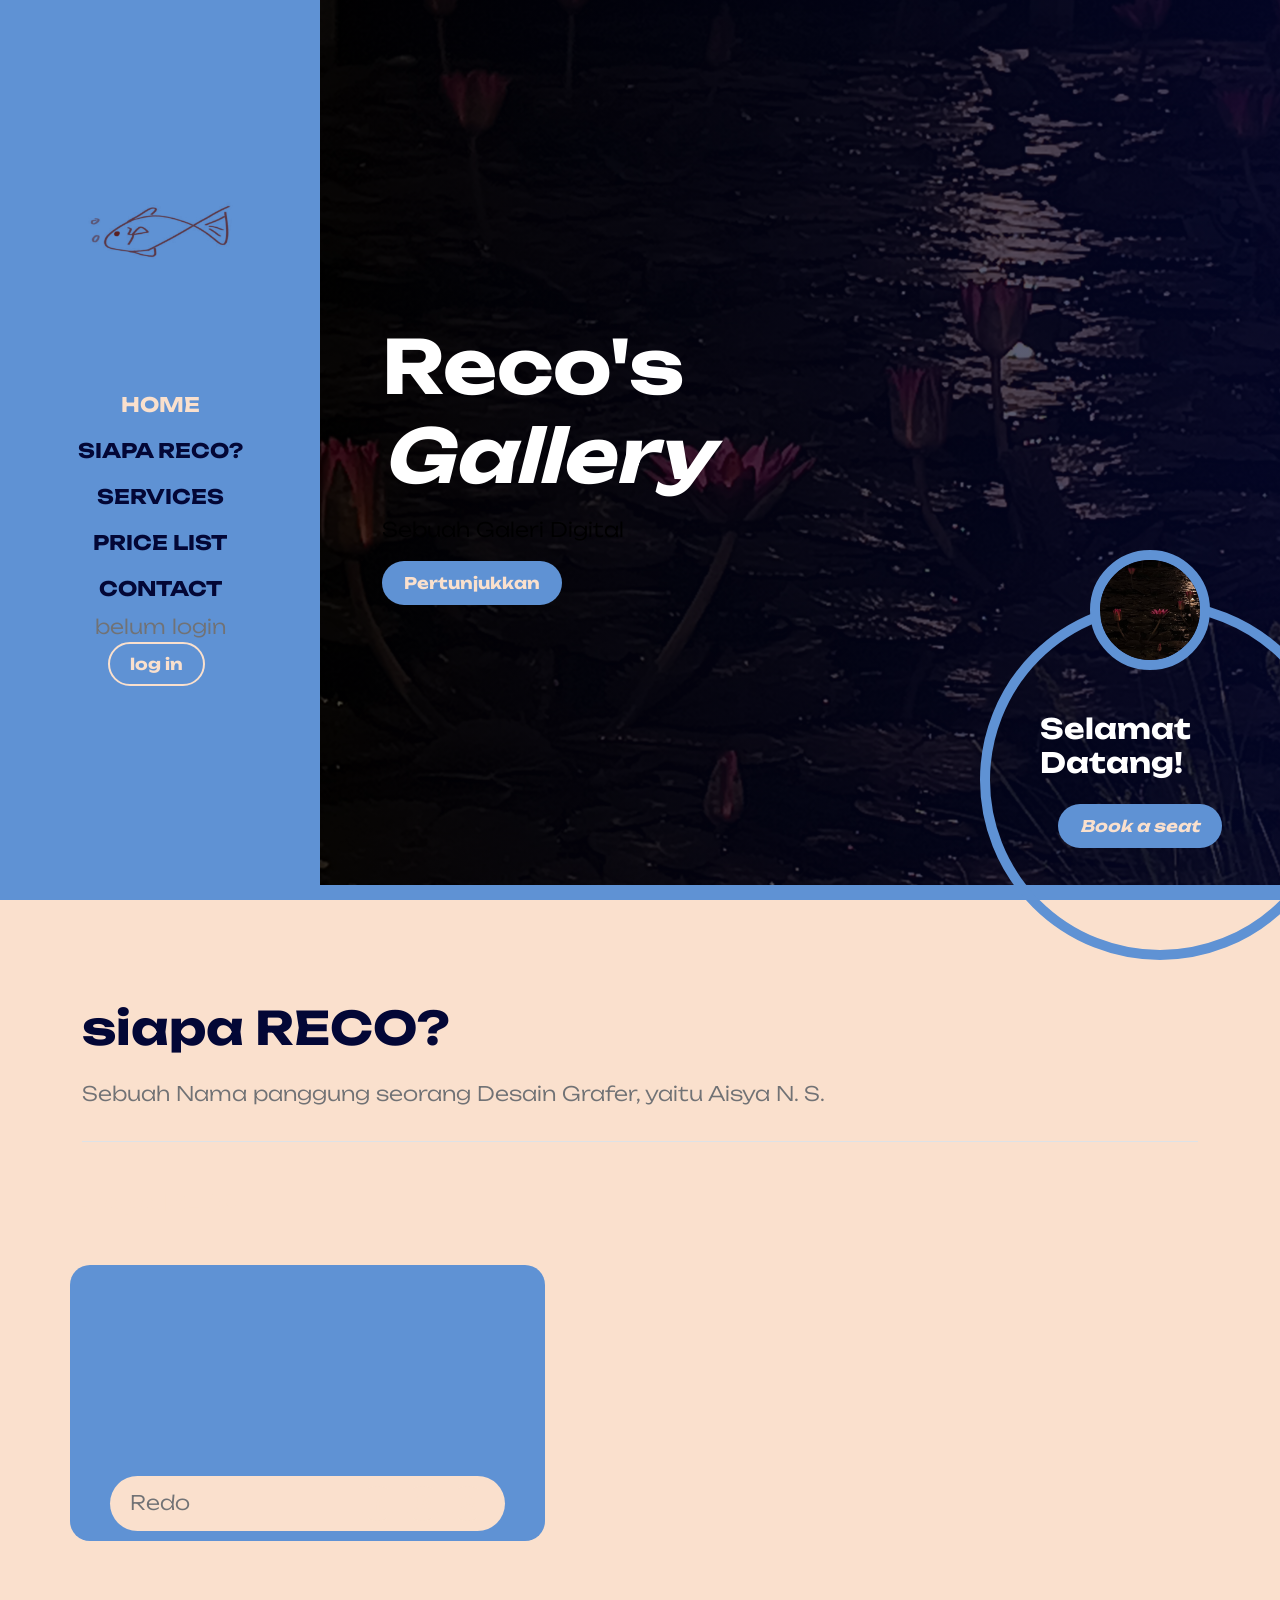
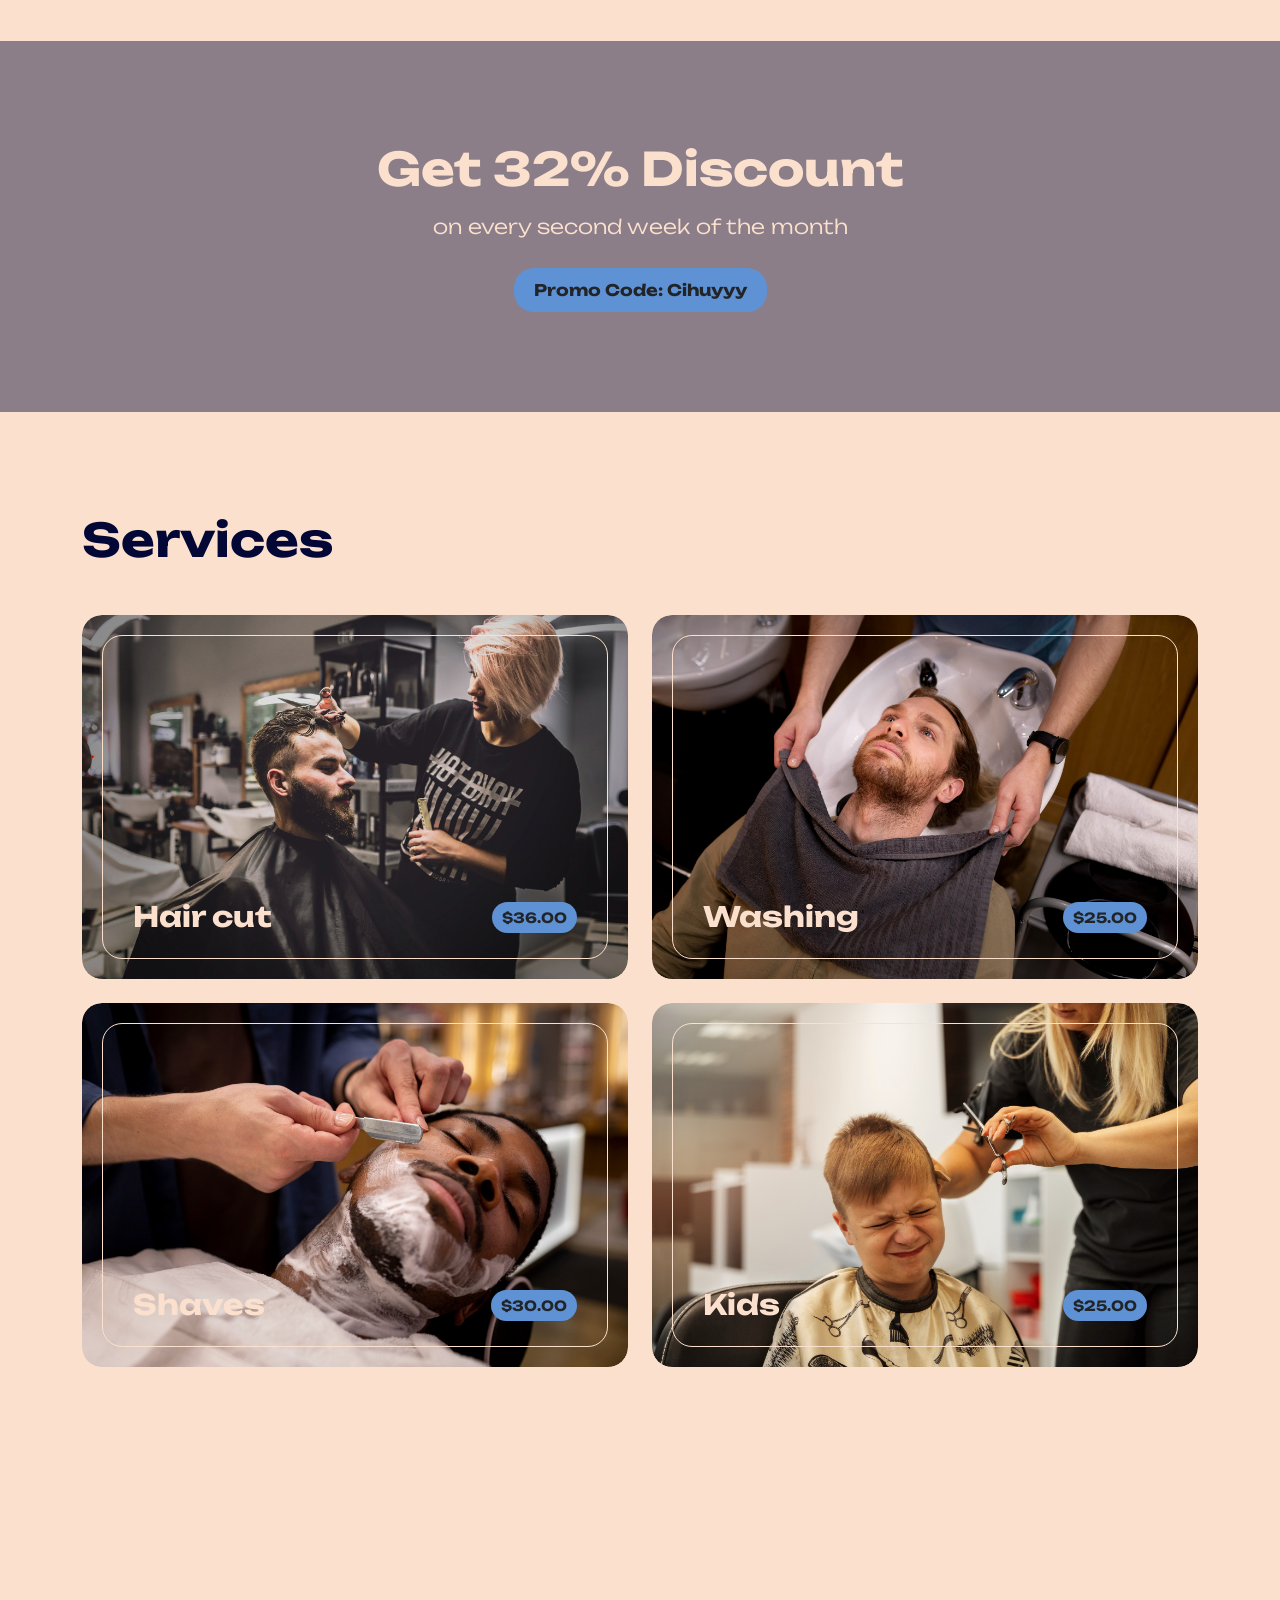
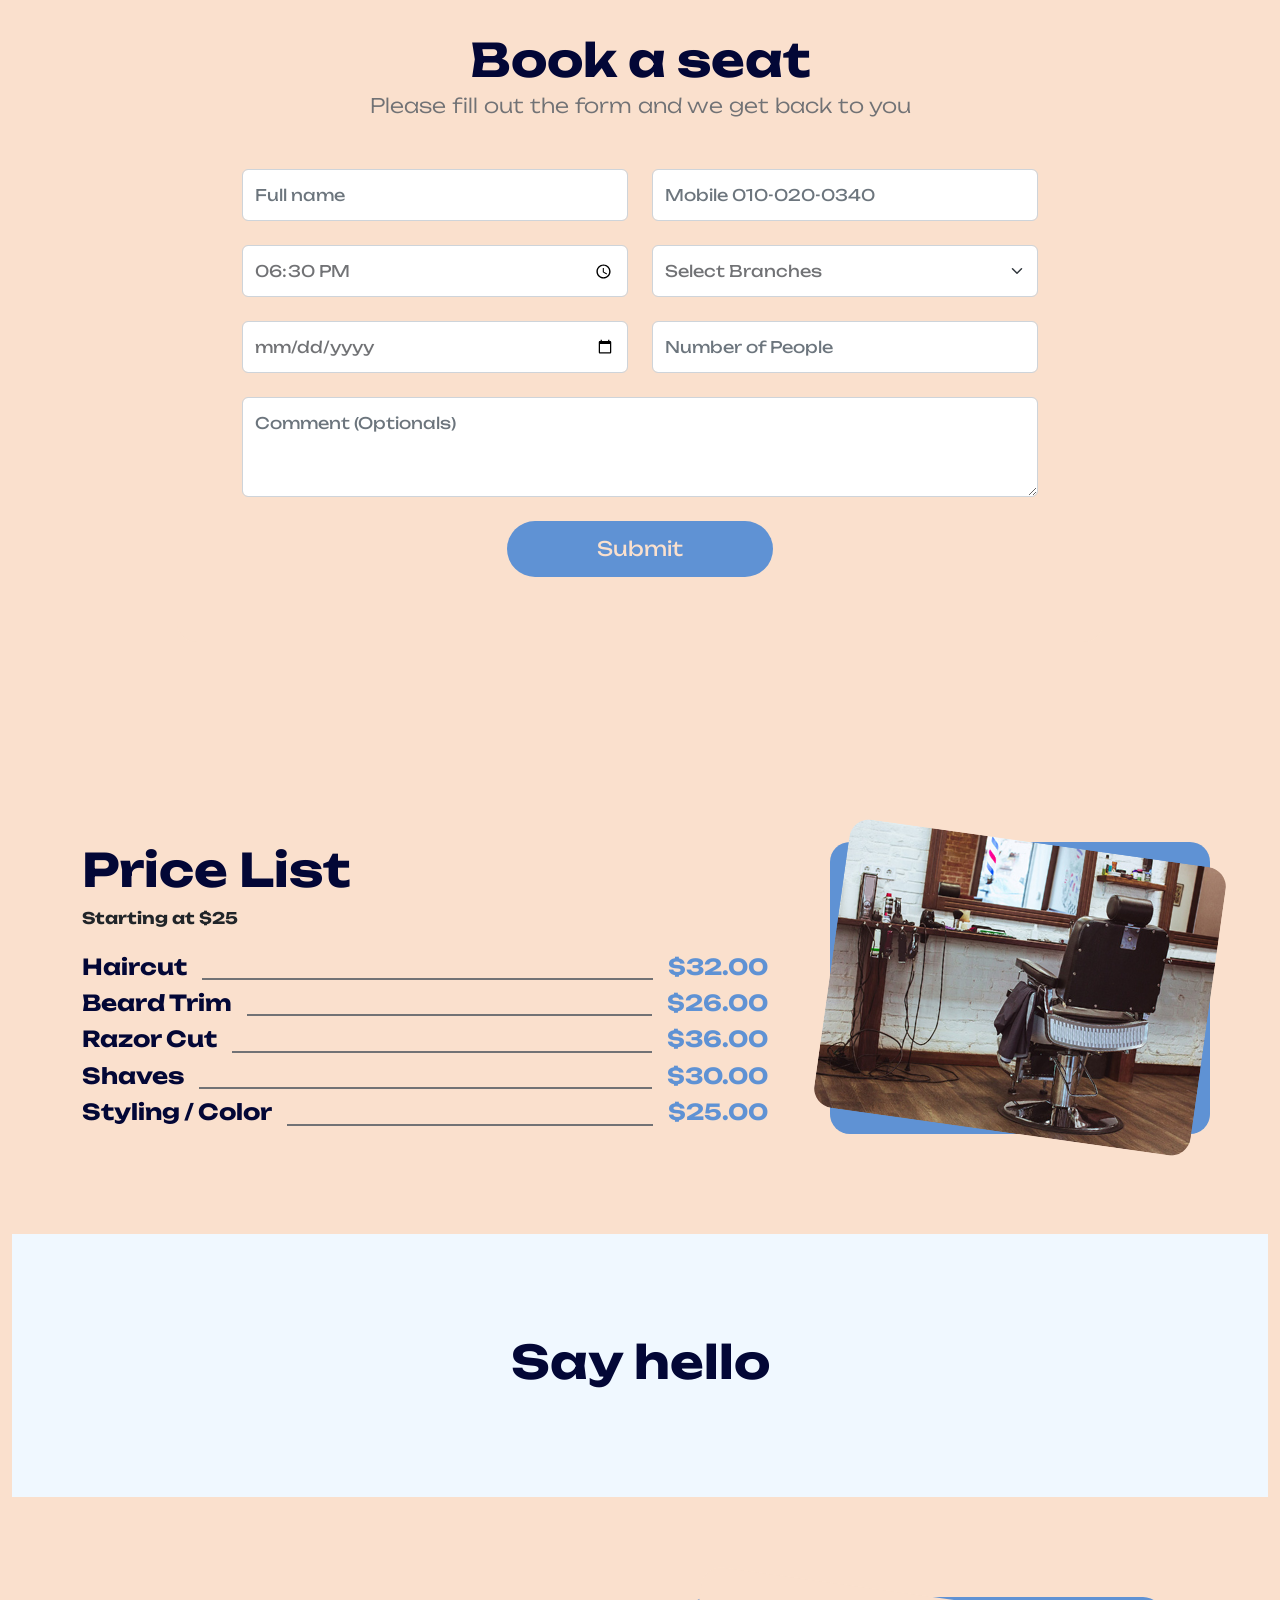
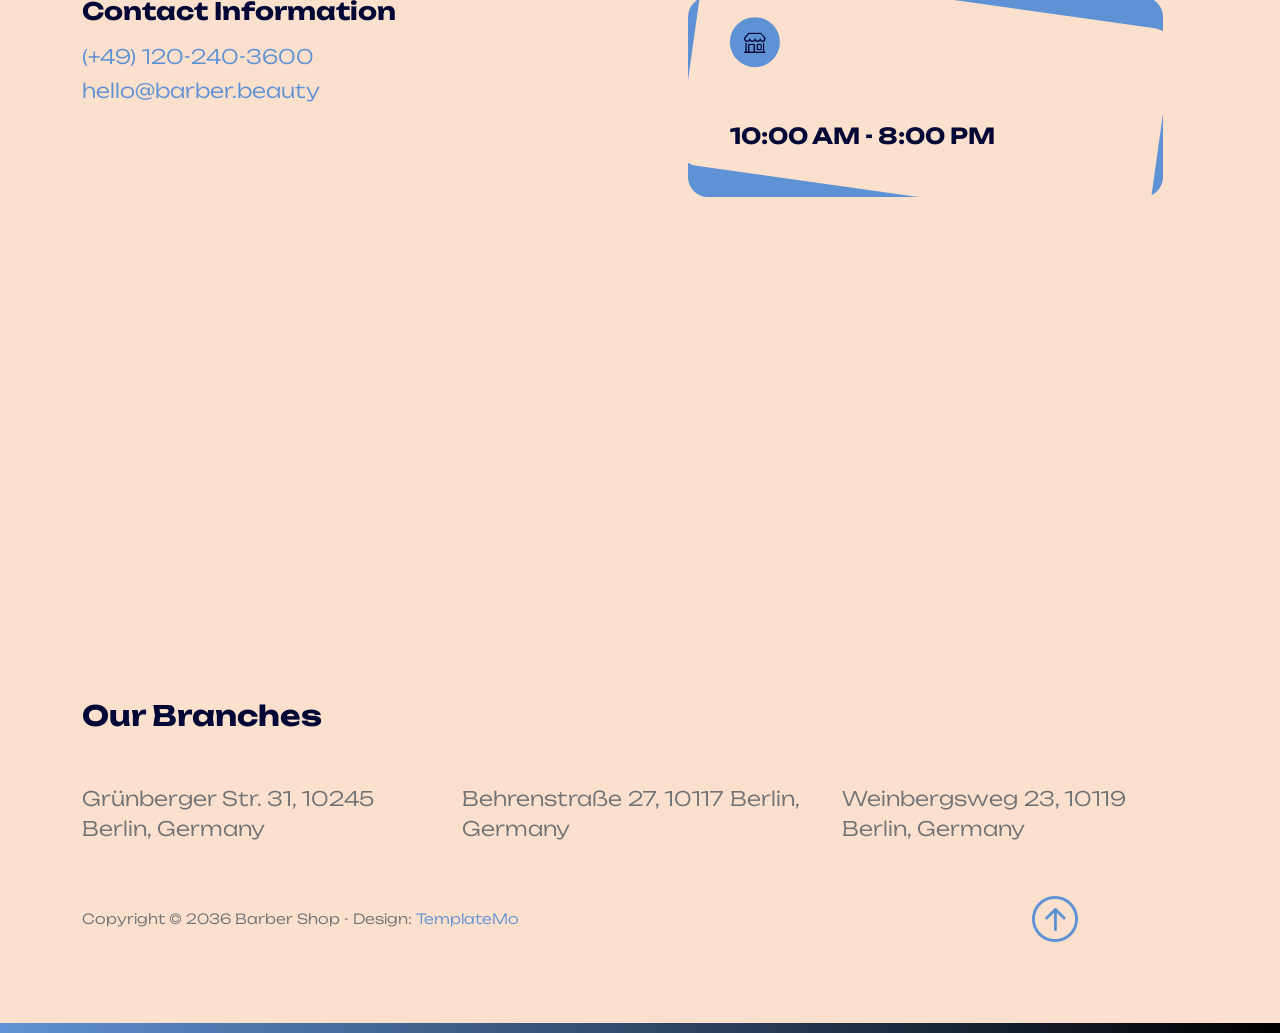
==== index.html @ bf727d87 "Update index.html" ====
<!doctype html>
<html lang="en">
    <head>
        <meta charset="utf-8">
        <meta name="viewport" content="width=device-width, initial-scale=1">

        <meta name="description" content="">
        <meta name="author" content="">

        <title>Fisheu</title>

        <!-- CSS FILES -->        
        <link rel="preconnect" href="https://fonts.googleapis.com">
        
        <link rel="preconnect" href="https://fonts.gstatic.com" crossorigin>

        <link href="https://fonts.googleapis.com/css2?family=Unbounded:wght@300;500&display=swap" rel="stylesheet">

        <link href="css/bootstrap.min.css" rel="stylesheet">

        <link href="css/bootstrap-icons.css" rel="stylesheet">

        <link href="css/templatemo-barber-shop.css" rel="stylesheet">
<!--

TemplateMo 585 Barber Shop

https://templatemo.com/tm-585-barber-shop

-->
    </head>
    
    <body>

        <div class="container-fluid">
            <div class="row">

                <button class="navbar-toggler d-md-none collapsed" type="button" data-bs-toggle="collapse" data-bs-target="#sidebarMenu" aria-controls="sidebarMenu" aria-expanded="false" aria-label="Toggle navigation">
                    <span class="navbar-toggler-icon"></span>
                </button>

                <nav id="sidebarMenu" class="col-md-4 col-lg-3 d-md-block sidebar collapse p-0">

                    <div class="position-sticky sidebar-sticky d-flex flex-column justify-content-center align-items-center">
                        <a class="navbar-brand" href="index.html">
                            <img src="images/logo.png" class="logo-image img-fluid" align="">
                        </a>

                        <ul class="nav flex-column">
                            <li class="nav-item">
                                <a class="nav-link click-scroll" href="#section_1">Home</a>
                            </li>

                            <li class="nav-item">
                                <a class="nav-link click-scroll" href="#section_2">Siapa Reco?</a>
                            </li>

                            <li class="nav-item">
                                <a class="nav-link click-scroll" href="#section_3">Services</a>
                            </li>

                            <li class="nav-item">
                                <a class="nav-link click-scroll" href="#section_4">Price List</a>
                            </li>

                            <li class="nav-item">
                                <a class="nav-link click-scroll" href="#section_5">Contact</a>
                            </li>
                            <li class="nav-item">
                                <a id="userInfo">belum login</a>
                            </li>
                            <div id="authArea">
                            <a class="nav-cta btn custom-btn custom-border-btn custom-btn-bg-white smoothscroll me-2 mb-2" onclick="goLogin()">log in</a>
                            </div>
                        </ul>
                    </div>
                </nav>
                
                <div class="col-md-8 ms-sm-auto col-lg-9 p-0">
                    <section class="hero-section d-flex justify-content-center align-items-center" id="section_1">

                            <div class="container">
                                <div class="row">

                                    <div class="col-lg-8 col-12">
                                        <h1 class="text-white mb-lg-3 mb-4"><strong>Reco's <em>Gallery</em></strong></h1>
                                        <p class="text-black">Sebuah Galeri Digital</p>
                         
                                        <a class="btn custom-btn smoothscroll mb-2" href="#section_3">Pertunjukkan</a>
                                    </div>
                                    </div>
                                </div>
                            </div>

                            <div class="custom-block d-lg-flex flex-column justify-content-center align-items-center">
                                <img src="images/Teratai.jpg" class="custom-block-image img-fluid" alt="">

                                <h4><strong class="text-white">Selamat Datang!</strong></h4>

                                <a href="#booking-section" class="smoothscroll btn custom-btn custom-btn-italic mt-3">Book a seat</a>
                            </div>
                    </section>


                    <section class="about-section section-padding" id="section_2">
                        <div class="container">
                            <div class="row">

                                <div class="col-lg-12 col-12 mx-auto">
                                    <h2 class="mb-4">siapa RECO? </h2>

                                    <div class="border-bottom pb-3 mb-5">
                                        <p> Sebuah Nama panggung seorang Desain Grafer, yaitu Aisya N. S.</p>
                                    </div>
                                </div>

                                    <h6 class="mb-5">siapa RECO</h6>

                                        <div class="col-lg-5 col-12 custom-block-bg-overlay-wrap me-lg-5 mb-5 mb-lg-0">
                                            <iframe width="480" height="270" src="https://www.youtube.com/embed/5xoTObsGeTk?si=l2TNn5hFSMI9EbU2" title="YouTube video player" frameborder="0" allow="accelerometer; autoplay; clipboard-write; encrypted-media; gyroscope; picture-in-picture; web-share" referrerpolicy="strict-origin-when-cross-origin" allowfullscreen></iframe>

                                            <div class="team-info d-flex align-items-center flex-wrap">
                                                <p class="mb-0">Redo</p>

                                                <ul class="social-icon ms-auto">
                                                    <li class="social-icon-item">
                                                        <a href="#" class="social-icon-link bi-facebook">
                                                        </a>
                                                    </li>

                                                    <li class="social-icon-item">
                                                        <a href="#" class="social-icon-link bi-instagram">
                                                        </a>
                                                    </li>

                                                    <li class="social-icon-item">
                                                        <a href="#" class="social-icon-link bi-whatsapp">
                                                        </a>
                                                    </li>
                                                </ul>
                                            </div>
                                        </div>

                            </div>
                        </div>
                    </section>

                    <section class="featured-section section-padding">
                        <div class="section-overlay"></div>

                        <div class="container">
                            <div class="row">

                                <div class="col-lg-10 col-12 mx-auto">
                                    <h2 class="mb-3">Get 32% Discount</h2>

                                    <p>on every second week of the month</p>

                                    <strong>Promo Code: Cihuyyy</strong>
                                </div>

                            </div>
                        </div>
                    </section>


                    <section class="services-section section-padding" id="section_3">
                        <div class="container">
                            <div class="row">

                                <div class="col-lg-12 col-12">
                                    <h2 class="mb-5">Services</h2>
                                </div>

                                <div class="col-lg-6 col-12 mb-4">
                                    <div class="services-thumb">
                                        <img src="images/services/woman-cutting-hair-man-salon.jpg" class="services-image img-fluid" alt="">

                                        <div class="services-info d-flex align-items-end">
                                            <h4 class="mb-0">Hair cut</h4>

                                            <strong class="services-thumb-price">$36.00</strong>
                                        </div>
                                    </div>
                                </div>

                                <div class="col-lg-6 col-12 mb-4">
                                    <div class="services-thumb">
                                        <img src="images/services/hairdresser-grooming-their-client.jpg" class="services-image img-fluid" alt="">

                                        <div class="services-info d-flex align-items-end">
                                            <h4 class="mb-0">Washing</h4>

                                            <strong class="services-thumb-price">$25.00</strong>
                                        </div>
                                    </div>
                                </div>

                                <div class="col-lg-6 col-12 mb-4 mb-lg-0">
                                    <div class="services-thumb">
                                        <img src="images/services/hairdresser-grooming-client.jpg" class="services-image img-fluid" alt="">

                                        <div class="services-info d-flex align-items-end">
                                            <h4 class="mb-0">Shaves</h4>

                                            <strong class="services-thumb-price">$30.00</strong>
                                        </div>
                                    </div>
                                </div>

                                <div class="col-lg-6 col-12">
                                    <div class="services-thumb">
                                        <img src="images/services/boy-getting-haircut-salon-front-view.jpg" class="services-image img-fluid" alt="">

                                        <div class="services-info d-flex align-items-end">
                                            <h4 class="mb-0">Kids</h4>

                                            <strong class="services-thumb-price">$25.00</strong>
                                        </div>
                                    </div>
                                </div>

                            </div>
                        </div>
                    </section>

                    <section class="booking-section section-padding" id="booking-section">
                    <div class="container">
                        <div class="row">

                            <div class="col-lg-10 col-12 mx-auto">
                                <form action="#" method="post" class="custom-form booking-form" id="bb-booking-form" role="form">
                                    <div class="text-center mb-5">
                                        <h2 class="mb-1">Book a seat</h2>

                                        <p>Please fill out the form and we get back to you</p>
                                    </div>

                                    <div class="booking-form-body">
                                        <div class="row">

                                            <div class="col-lg-6 col-12">
                                                <input type="text" name="bb-name" id="bb-name" class="form-control" placeholder="Full name" required>
                                            </div>

                                            <div class="col-lg-6 col-12">
                                                <input type="tel" class="form-control" name="bb-phone" placeholder="Mobile 010-020-0340" pattern="[0-9]{3}-[0-9]{3}-[0-9]{4}" required="">
                                            </div>
                                        
                                            <div class="col-lg-6 col-12">
                                                <input class="form-control" type="time" name="bb-time" value="18:30" />
                                            </div>

                                            <div class="col-lg-6 col-12">
                                                <select class="form-select form-control" name="bb-branch" id="bb-branch" aria-label="Default select example">
                                                    <option selected="">Select Branches</option>
                                                    <option value="Grünberger">Grünberger</option>
                                                    <option value="Behrenstraße">Behrenstraße</option>
                                                    <option value="Weinbergsweg">Weinbergsweg</option>
                                                </select>

                                            </div>
                                            <div class="col-lg-6 col-12">
                                                <input type="date" name="bb-date" id="bb-date" class="form-control" placeholder="Date" required>
                                            </div>

                                            <div class="col-lg-6 col-12">
                                                <input type="number" name="bb-number" id="bb-number" class="form-control" placeholder="Number of People" required>
                                            </div>
                                        </div>

                                        <textarea name="bb-message" rows="3" class="form-control" id="bb-message" placeholder="Comment (Optionals)"></textarea>

                                        <div class="col-lg-4 col-md-10 col-8 mx-auto">
                                            <button type="submit" class="form-control">Submit</button>
                                        </div>
                                    </div>
                                </form>
                        </div>
                    </div>
                </section>


                    <section class="price-list-section section-padding" id="section_4">
                        <div class="container">
                            <div class="row">

                                <div class="col-lg-8 col-12">
                                    <div class="price-list-thumb-wrap">
                                        <div class="mb-4">
                                            <h2 class="mb-2">Price List</h2>

                                            <strong>Starting at $25</strong>
                                        </div>

                                        <div class="price-list-thumb">
                                            <h6 class="d-flex">
                                                Haircut
                                                <span class="price-list-thumb-divider"></span>

                                                <strong>$32.00</strong>
                                            </h6>
                                        </div>

                                        <div class="price-list-thumb">
                                            <h6 class="d-flex">
                                                Beard Trim
                                                <span class="price-list-thumb-divider"></span>

                                                <strong>$26.00</strong>
                                            </h6>
                                        </div>

                                        <div class="price-list-thumb">
                                            <h6 class="d-flex">
                                                Razor Cut
                                                <span class="price-list-thumb-divider"></span>

                                                <strong>$36.00</strong>
                                            </h6>
                                        </div>

                                        <div class="price-list-thumb">
                                            <h6 class="d-flex">
                                                Shaves
                                                <span class="price-list-thumb-divider"></span>

                                                <strong>$30.00</strong>
                                            </h6>
                                        </div>

                                        <div class="price-list-thumb">
                                            <h6 class="d-flex">
                                                Styling / Color
                                                <span class="price-list-thumb-divider"></span>

                                                <strong>$25.00</strong>
                                            </h6>
                                        </div>
                                    </div>
                                </div>

                                <div class="col-lg-4 col-12 custom-block-bg-overlay-wrap mt-5 mb-5 mb-lg-0 mt-lg-0 pt-3 pt-lg-0">
                                    <img src="images/vintage-chair-barbershop.jpg" class="custom-block-bg-overlay-image img-fluid" alt="">
                                </div>

                            </div>
                        </div>
                    </section>


                <section class="contact-section" id="section_5">
                    <div class="section-padding section-bg">
                        <div class="container">
                            <div class="row">   

                                <div class="col-lg-8 col-12 mx-auto">
                                    <h2 class="text-center">Say hello</h2>
                                </div>
                            </div>
                        </div>
                    </div>

                    <div class="section-padding">
                        <div class="container">
                            <div class="row">

                                <div class="col-lg-6 col-12">
                                    <h5 class="mb-3"><strong>Contact</strong> Information</h5>

                                    <p class="text-white d-flex mb-1">
                                        <a href="tel: 120-240-3600" class="site-footer-link">
                                            (+49) 
                                            120-240-3600
                                        </a>
                                    </p>

                                    <p class="text-white d-flex">
                                        <a href="mailto:info@yourgmail.com" class="site-footer-link">
                                            hello@barber.beauty
                                        </a>
                                    </p>

                                    <ul class="social-icon">
                                        <li class="social-icon-item">
                                            <a href="#" class="social-icon-link bi-facebook">
                                            </a>
                                        </li>
            
                                        <li class="social-icon-item">
                                            <a href="#" class="social-icon-link bi-twitter">
                                            </a>
                                        </li>
            
                                        <li class="social-icon-item">
                                            <a href="#" class="social-icon-link bi-instagram">
                                            </a>
                                        </li>

                                        <li class="social-icon-item">
                                            <a href="#" class="social-icon-link bi-youtube">
                                            </a>
                                        </li>

                                        <li class="social-icon-item">
                                            <a href="#" class="social-icon-link bi-whatsapp">
                                            </a>
                                        </li>
                                    </ul>
                                </div>

                                <div class="col-lg-5 col-12 contact-block-wrap mt-5 mt-lg-0 pt-4 pt-lg-0 mx-auto">
                                    <div class="contact-block">
                                        <h6 class="mb-0">
                                            <i class="custom-icon bi-shop me-3"></i>

                                            <strong>Open Daily</strong>

                                            <span class="ms-auto">10:00 AM - 8:00 PM</span>
                                        </h6>
                                    </div>
                                </div>

                                <div class="col-lg-12 col-12 mx-auto mt-5 pt-5">
                                    <iframe src="https://www.google.com/maps/embed?pb=!1m18!1m12!1m3!1d492.9582329185618!2d110.39428683505054!3d-7.800197336411481!2m3!1f0!2f0!3f0!3m2!1i1024!2i768!4f13.1!3m3!1m2!1s0x2e7a57669d43fe55%3A0x75fae1bb400d4da5!2sSMA%20Negeri%208%20Yogyakarta!5e0!3m2!1sid!2sid!4v1779688775842!5m2!1sid!2sid" width="400" height="300" style="border:0;" allowfullscreen="" loading="lazy" referrerpolicy="no-referrer-when-downgrade"></iframe>
                            </div>
                        </div>
                    </div>
                </section>

                <footer class="site-footer">
                    <div class="container">
                        <div class="row">

                            <div class="col-lg-12 col-12">
                                <h4 class="site-footer-title mb-4">Our Branches</h4>
                            </div>

                            <div class="col-lg-4 col-md-6 col-11">
                                <div class="site-footer-thumb">
                                    <strong class="mb-1">Grünberger</strong>

                                    <p>Grünberger Str. 31, 10245 Berlin, Germany</p>
                                </div>
                            </div>

                            <div class="col-lg-4 col-md-6 col-11">
                                <div class="site-footer-thumb">
                                    <strong class="mb-1">Behrenstraße</strong>

                                    <p>Behrenstraße 27, 10117 Berlin, Germany</p>
                                </div>
                            </div>

                            <div class="col-lg-4 col-md-6 col-11">
                                <strong class="mb-1">Weinbergsweg</strong>

                                <p>Weinbergsweg 23, 10119 Berlin, Germany</p>
                            </div>
                        </div>
                    </div>

                    <div class="site-footer-bottom">
                        <div class="container">
                            <div class="row align-items-center">

                                <div class="col-lg-8 col-12 mt-4">
                                    <p class="copyright-text mb-0">Copyright © 2036 Barber Shop 
                                    - Design: <a href="https://templatemo.com" rel="nofollow" target="_blank">TemplateMo</a></p>
                                </div>

                                <div class="col-lg-2 col-md-3 col-3 mt-lg-4 ms-auto">
                                    <a href="#section_1" class="back-top-icon smoothscroll" title="Back Top">
                                        <i class="bi-arrow-up-circle"></i>
                                    </a>
                                </div>

                            </div>
                        </div>
                    </div>
                </footer>
            </div>

        <!-- JAVASCRIPT FILES -->
        <script src="js/jquery.min.js"></script>
        <script src="js/bootstrap.min.js"></script>
        <script src="js/click-scroll.js"></script>
        <script src="js/custom.js"></script>
        <script src="login/js/welcome.js"></script>

    </body>
</html>
---- css/templatemo-barber-shop.css ----
/*

TemplateMo 585 Barber Shop

https://templatemo.com/tm-585-barber-shop

*/


/*---------------------------------------
  CUSTOM PROPERTIES ( VARIABLES )             
-----------------------------------------*/
:root {
  --white-color:                  #fae0cd;
  --primary-color:                #5f92d4;
  --secondary-color:              #fae0cd;
  --section-bg-color:             #f0f8ff;
  --custom-btn-bg-color:          #5f92d4;
  --custom-btn-bg-hover-color:    #FDBB2D;
  --dark-color:                   #030736;
  --p-color:                      #717275;
  --border-color:                 #7fffd4;
  --link-hover-color:             #B22727;

  --body-font-family:             'Unbounded', cursive;

  --h1-font-size:                 74px;
  --h2-font-size:                 46px;
  --h3-font-size:                 32px;
  --h4-font-size:                 28px;
  --h5-font-size:                 24px;
  --h6-font-size:                 22px;
  --p-font-size:                  20px;
  --btn-font-size:                16px;
  --copyright-font-size:          14px;

  --border-radius-large:          100px;
  --border-radius-medium:         20px;
  --border-radius-small:          10px;

  --font-weight-thin:             200;
  --font-weight-light:            300;
  --font-weight-normal:           400;
  --font-weight-bold:             700;
}

body {
  background-color: var(--white-color);
  font-family: var(--body-font-family); 
}


/*---------------------------------------
  TYPOGRAPHY               
-----------------------------------------*/

h2,
h3,
h4,
h5,
h6 {
  color: var(--dark-color);
}

h1,
h2,
h3,
h4,
h5,
h6 {
  font-weight: var(--font-weight-bold);
}

h1 {
  font-size: var(--h1-font-size);
}

h2 {
  font-size: var(--h2-font-size);
}

h3 {
  font-size: var(--h3-font-size);
}

h4 {
  font-size: var(--h4-font-size);
}

h5 {
  font-size: var(--h5-font-size);
}

h6 {
  font-size: var(--h6-font-size);
}

p {
  color: var(--p-color);
  font-size: var(--p-font-size);
  font-weight: var(--font-weight-light);
}

ul li {
  color: var(--p-color);
  font-size: var(--p-font-size);
  font-weight: var(--font-weight-light);
}

a, 
button {
  touch-action: manipulation;
  transition: all 0.3s;
}

a {
  display: inline-block;
  color: var(--primary-color);
  text-decoration: none;
}

a:hover {
  color: var(--link-hover-color);
}

b,
strong {
  font-weight: var(--font-weight-bold);
}


/*---------------------------------------
  SECTION               
-----------------------------------------*/
.section-padding {
  padding: 100px 50px;
}

.section-bg {
  background-color: var(--section-bg-color);
}

.section-overlay {
  background-color: var(--dark-color);
  position: absolute;
  top: 0;
  left: 0;
  pointer-events: none;
  width: 100%;
  height: 100%;
  opacity: 0.45;
}

.section-overlay + .container {
  position: relative;
}

.back-top-icon {
  font-size: var(--h2-font-size);
}


/*---------------------------------------
  CUSTOM BLOCK BACKGROUND OVERLAY               
-----------------------------------------*/
.custom-block-bg-overlay-wrap {
  background: var(--primary-color);
  border-radius: var(--border-radius-medium);
  transition: all 0.3s ease;
}

.custom-block-bg-overlay-wrap:hover {
  background: linear-gradient(90deg, #050159 0%, #000000 100%);
  transform: scale(1.05);
}

.custom-block-bg-overlay-image {
  border-radius: var(--border-radius-medium);
  display: block;
  margin: auto;
  height: 100%;
  object-fit: cover;
  transform: rotate(8deg);
}

.custom-block-bg-overlay-wrap:hover .team-info {
  bottom: 10px;
}


/*---------------------------------------
  CUSTOM BUTTON               
-----------------------------------------*/
.custom-btn {
  background: var(--custom-btn-bg-color);
  border: 2px solid transparent;
  border-radius: var(--border-radius-large);
  color: var(--white-color);
  font-size: var(--btn-font-size);
  font-weight: var(--font-weight-bold);
  line-height: normal;
  transition: all 0.3s;
  padding: 10px 20px;
}

.custom-btn:hover {
  background: var(--custom-btn-bg-hover-color);
  color: var(--white-color);
}

.custom-border-btn {
  background: transparent;
  border: 2px solid var(--custom-btn-bg-color);
  color: var(--custom-btn-bg-color);
}

.custom-btn-bg-white {
  border-color: var(--white-color);
  color: var(--white-color);
}

.custom-btn-italic {
  font-style: italic;
}


/*---------------------------------------
  NAVIGATION              
-----------------------------------------*/
.sidebar {
  background: var(--primary-color);
  background-repeat: no-repeat;
  background-size: cover;
  background-position: center;
  position: fixed;
  top: 0;
  bottom: 0;
  left: 0;
  z-index: 100;
  padding: 50px 0 0;
}

.sidebar-sticky {
  height: calc(100vh - 48px);
  overflow-x: hidden;
  overflow-y: auto;
  text-align: center;
  position: relative;
}

.navbar {
  background: transparent;
  z-index: 9;
}

.logo-image {
  width: 154px;
  height: auto;
  margin-bottom: 70px;
}

#sidebarMenu .nav-link {
  color: var(--dark-color);
  font-size: var(--p-font-size);
  font-weight: var(--font-weight-bold);
  text-transform: uppercase;
  position: relative;
}

#sidebarMenu .nav-link.active, 
#sidebarMenu .nav-link:hover {
  color: var(--white-color);
}

.navbar-toggler {
  background: var(--primary-color);
  border-radius: var(--border-radius-large);
  position: fixed;
  top: 0;
  bottom: 0;
  right: 0;
  z-index: 222;
  border: 0;
  padding: 0;
  cursor: pointer;
  margin: 25px;
  width: 55px;
  height: 55px;
  outline: none;
}

.navbar-toggler:focus {
  outline: none;
  box-shadow: none;
}

.navbar-toggler[aria-expanded="true"] .navbar-toggler-icon {
  background: transparent;
}

.navbar-toggler[aria-expanded="true"] .navbar-toggler-icon:before,
.navbar-toggler[aria-expanded="true"] .navbar-toggler-icon:after {
  transition: top 300ms 50ms ease, -webkit-transform 300ms 350ms ease;
  transition: top 300ms 50ms ease, transform 300ms 350ms ease;
  transition: top 300ms 50ms ease, transform 300ms 350ms ease, -webkit-transform 300ms 350ms ease;
  top: 0;
}

.navbar-toggler[aria-expanded="true"] .navbar-toggler-icon:before {
  transform: rotate(45deg);
}

.navbar-toggler[aria-expanded="true"] .navbar-toggler-icon:after {
  transform: rotate(-45deg);
}

.navbar-toggler .navbar-toggler-icon {
  background: var(--white-color);
  transition: background 10ms 300ms ease;
  display: block;
  margin: auto;
  width: 25px;
  height: 2px;
  position: relative;
}

.navbar-toggler .navbar-toggler-icon:before,
.navbar-toggler .navbar-toggler-icon:after {
  transition: top 300ms 350ms ease, -webkit-transform 300ms 50ms ease;
  transition: top 300ms 350ms ease, transform 300ms 50ms ease;
  transition: top 300ms 350ms ease, transform 300ms 50ms ease, -webkit-transform 300ms 50ms ease;
  position: absolute;
  right: 0;
  left: 0;
  background: var(--white-color);
  width: 25px;
  height: 2px;
  content: '';
}

.navbar-toggler .navbar-toggler-icon::before {
  top: -8px;
}

.navbar-toggler .navbar-toggler-icon::after {
  top: 8px;
}


/*---------------------------------------
  HERO        
-----------------------------------------*/
.hero-section {
  background-image: url('../images/Teratai.jpg');
  background-repeat: no-repeat;
  background-attachment: fixed;
  background-size: cover;
  background-position: center;
  position: relative;
  overflow: hidden;
  padding: 50px;
  padding-bottom: 0;
  min-height: 665px;
  border-bottom: 15px solid var(--primary-color);
}

@media screen and (min-width: 991px) {
  .hero-section {
    height: calc(100vh - 0px);
  }
}

.hero-section::after {
  content: "";
  background: linear-gradient(90deg, #000000 0%, #030736 100%);
  position: absolute;
  top: 0;
  right: 0;
  bottom: 0;
  left: 0;
  opacity: 0.65;
}

.hero-section .container {
  position: relative;
  z-index: 2;
}

.custom-block {
  border: 10px solid var(--primary-color);
  border-radius: 100%;
  position: absolute;
  z-index: 2;
  bottom: -60px;
  right: -60px;
  padding: 50px 90px 50px 50px;
  width: 360px;
  height: 360px;
}

.custom-block .custom-btn {
  background: var(--primary-color);
}

.custom-block .custom-btn:hover {
  background: var(--secondary-color);
}

.custom-block-image {
  border: 10px solid var(--primary-color);
  border-radius: 100%;
  position: absolute;
  top: -60px;
  right: 20px;
  left: 0;
  width: 120px;
  height: 120px;
  margin: auto;
  object-fit: cover;
}


/*---------------------------------------
  ABOUT              
-----------------------------------------*/
.about-section h6 {
  color: var(--secondary-color);
}

.about-section .custom-block-bg-overlay-image {
  width: 100%;
  max-height: 250px;
}

.about-section .custom-block-bg-overlay-wrap {
  position: relative;
}

.team-info {
  background: var(--white-color);
  border-radius: var(--border-radius-large);
  position: absolute;
  bottom: 0;
  right: 0;
  left: 0;
  margin: 10px 40px;
  padding: 10px 17px 10px 20px;
  transition: all 0.3s ease;
}


/*---------------------------------------
  FEATURED               
-----------------------------------------*/
.featured-section {
  background-image: url('../images/Teratai.jpg');
  background-repeat: no-repeat;
  background-attachment: fixed;
  background-size: cover;
  position: relative;
  text-align: center;
}

.featured-section h2 {
  color: var(--secondary-color);
}

.featured-section p {
  color: var(--white-color);
}

.featured-section strong {
  background: var(--primary-color);
  border-radius: var(--border-radius-medium);
  display: inline-block;
  margin-top: 10px;
  padding: 10px 20px;
}


/*---------------------------------------
  SERVICES             
-----------------------------------------*/
.services-thumb {
  border-radius: var(--border-radius-medium);
  position: relative;
  overflow: hidden;
}

.services-thumb:hover .services-info {
  border-color: var(--primary-color);
  border-width: 5px;
}

.services-thumb:hover .services-image {
  transform: scale(1.05);
}

.services-image {
  border-radius: var(--border-radius-medium);
  display: block;
  margin: auto;
  transition: all 0.3s;
}

.services-thumb-price {
  background: var(--primary-color);
  border-radius: var(--border-radius-medium);
  font-size: var(--copyright-font-size);
  margin-left: auto;
  padding: 5px 10px;
}

.services-info {
  border-radius: var(--border-radius-medium);
  border: 1px solid var(--white-color);
  position: absolute;
  top: 0;
  bottom: 0;
  right: 0;
  left: 0;
  margin: 20px;
  padding: 25px 30px;
  transition: all 0.3s ease;
}

.services-info h4 {
  color: var(--white-color);
}


/*---------------------------------------
  PRICE LIST             
-----------------------------------------*/
.price-list-section {
  padding-top: 100px;
  padding-bottom: 100px;
}

.price-list-thumb-wrap {
  padding-right: 50px;
}

.price-list-thumb {
  margin-bottom: 10px;
}

.price-list-thumb:last-child {
  margin-bottom: 0;
}

.price-list-thumb h6 strong {
  color: var(--primary-color);
}

.price-list-thumb-divider {
  background: var(--p-color);
  flex: auto;
  height: 2px;
  margin: auto 15px 0;
}

.price-list-section .custom-block-bg-overlay-wrap {
  padding: 0;
}


/*---------------------------------------
  BOOKING               
-----------------------------------------*/
.booking-section {
  background-image: url('../images/Teratai.jpg');
  background-repeat: no-repeat;
  background-attachment: fixed;
  background-size: cover;
  background-position: center;
}

.booking-form {
  background: var(--white-color);
  border-radius: var(--border-radius-medium);
  padding: 65px;
}


/*---------------------------------------
  CONTACT               
-----------------------------------------*/
.google-map {
  border-radius: var(--border-radius-medium);
  filter: hue-rotate(45deg);
}

.contact-block-wrap {
  background: var(--primary-color);
  border-radius: var(--border-radius-medium);
  padding: 0;
  min-height: 200px;
}

.contact-block {
  background: var(--secondary-color);
  border-radius: var(--border-radius-medium);
  transform: rotate(8deg);
  height: 100%;
  padding: 20px 40px;
}

.contact-block h6 {
  transform: rotate(-8deg);
}

.contact-block .custom-icon {
  background: var(--primary-color);
  border-radius: var(--border-radius-large);
  display: block;
  width: 50px;
  height: 50px;
  line-height: 50px;
  text-align: center;
  position: relative;
}

.contact-block strong {
  display: block;
  color: var(--white-color);
  text-transform: uppercase;
  margin-top: 20px;
  margin-bottom: 10px;
}


/*---------------------------------------
  CUSTOM FORM               
-----------------------------------------*/
.custom-form .form-control {
  color: var(--p-color);
  margin-bottom: 24px;
  padding-top: 13px;
  padding-bottom: 13px;
  outline: none;
  transition: all 0.3s;
}

.custom-form .form-control:hover,
.custom-form .form-control:focus {
  background: var(--section-bg-color);
  border-color: transparent;
}

.custom-form button[type="submit"] {
  background: var(--custom-btn-bg-color);
  border: none;
  border-radius: var(--border-radius-large);
  color: var(--white-color);
  font-size: var(--p-font-size);
  font-weight: var(--font-weight-medium);
  transition: all 0.3s;
  margin-bottom: 0;
}

.custom-form button[type="submit"]:hover,
.custom-form button[type="submit"]:focus {
  background: var(--custom-btn-bg-hover-color);
  border-color: transparent;
}


/*---------------------------------------
  SITE FOOTER              
-----------------------------------------*/
.site-footer {
  position: relative;
  padding: 80px 50px;
  padding-top: 0;
}

.site-footer::after {
  content: "";
  background: linear-gradient(90deg, #5f92d4 0%, #000000 100%);
  position: absolute;
  right: 0;
  bottom: 0;
  left: 0;
  width: 100%;
  height: 10px;
}

.site-footer-links {
  padding-left: 0;
}

.site-footer-link-item {
  list-style: none;
  display: inline-block;
  margin-right: 15px;
}

.site-footer strong {
  display: block;
  color: var(--secondary-color);
}

.copyright-text {
  font-size: var(--copyright-font-size);
}


/*---------------------------------------
  SOCIAL ICON               
-----------------------------------------*/
.social-icon {
  margin: 0;
  padding: 0;
}

.social-icon-item {
  list-style: none;
  display: inline-block;
  vertical-align: top;
}

.social-icon-link {
  background: var(--secondary-color);
  border-radius: var(--border-radius-large);
  color: var(--white-color);
  font-size: var(--copyright-font-size);
  display: block;
  margin: 0 3px;
  text-align: center;
  width: 35px;
  height: 35px;
  line-height: 36px;
  transition: background 0.2s, color 0.2s;
}

.social-icon-link:hover {
  background: var(--primary-color);
  color: var(--white-color);
}

.social-icon-link span {
  display: block;
}


/*---------------------------------------
  RESPONSIVE STYLES               
-----------------------------------------*/
@media screen and (max-width: 1200px) {
  h1 {
    font-size: 62px;
  }
}

@media screen and (max-width: 991px) {
  h1 {
    font-size: 54px;
  }

  h2 {
    font-size: 36px;
  }

  h3 {
    font-size: 32px;
  }

  h4 {
    font-size: 28px;
  }

  h5 {
    font-size: 20px;
  }

  h6 {
    font-size: 18px;
  }

  .section-padding,
  .hero-section {
    padding: 50px 25px;
  }

  .custom-block {
    display: none;
  }
  
  .navbar {
    background-color: var(--dark-color);
  }

  .navbar-expand-lg .navbar-nav {
    padding-bottom: 30px;
  }

  .navbar-expand-lg .navbar-nav .nav-link {
    padding: 0;
  }

  .booking-form {
    padding: 45px;
  }
}

@media screen and (max-width: 767px) {
  .custom-btn {
    font-size: 14px;
    padding: 10px 20px;
  }
}

@media screen and (max-width: 480px) {
  h1 {
    font-size: 38px;
  }

  h2 {
    font-size: 28px;
  }

  h3 {
    font-size: 26px;
  }

  h4 {
    font-size: 22px;
  }

  h5 {
    font-size: 20px;
  }

  .services-info h4 {
    font-size: 20px;
  }

  .booking-form {
    padding: 35px;
  }
}
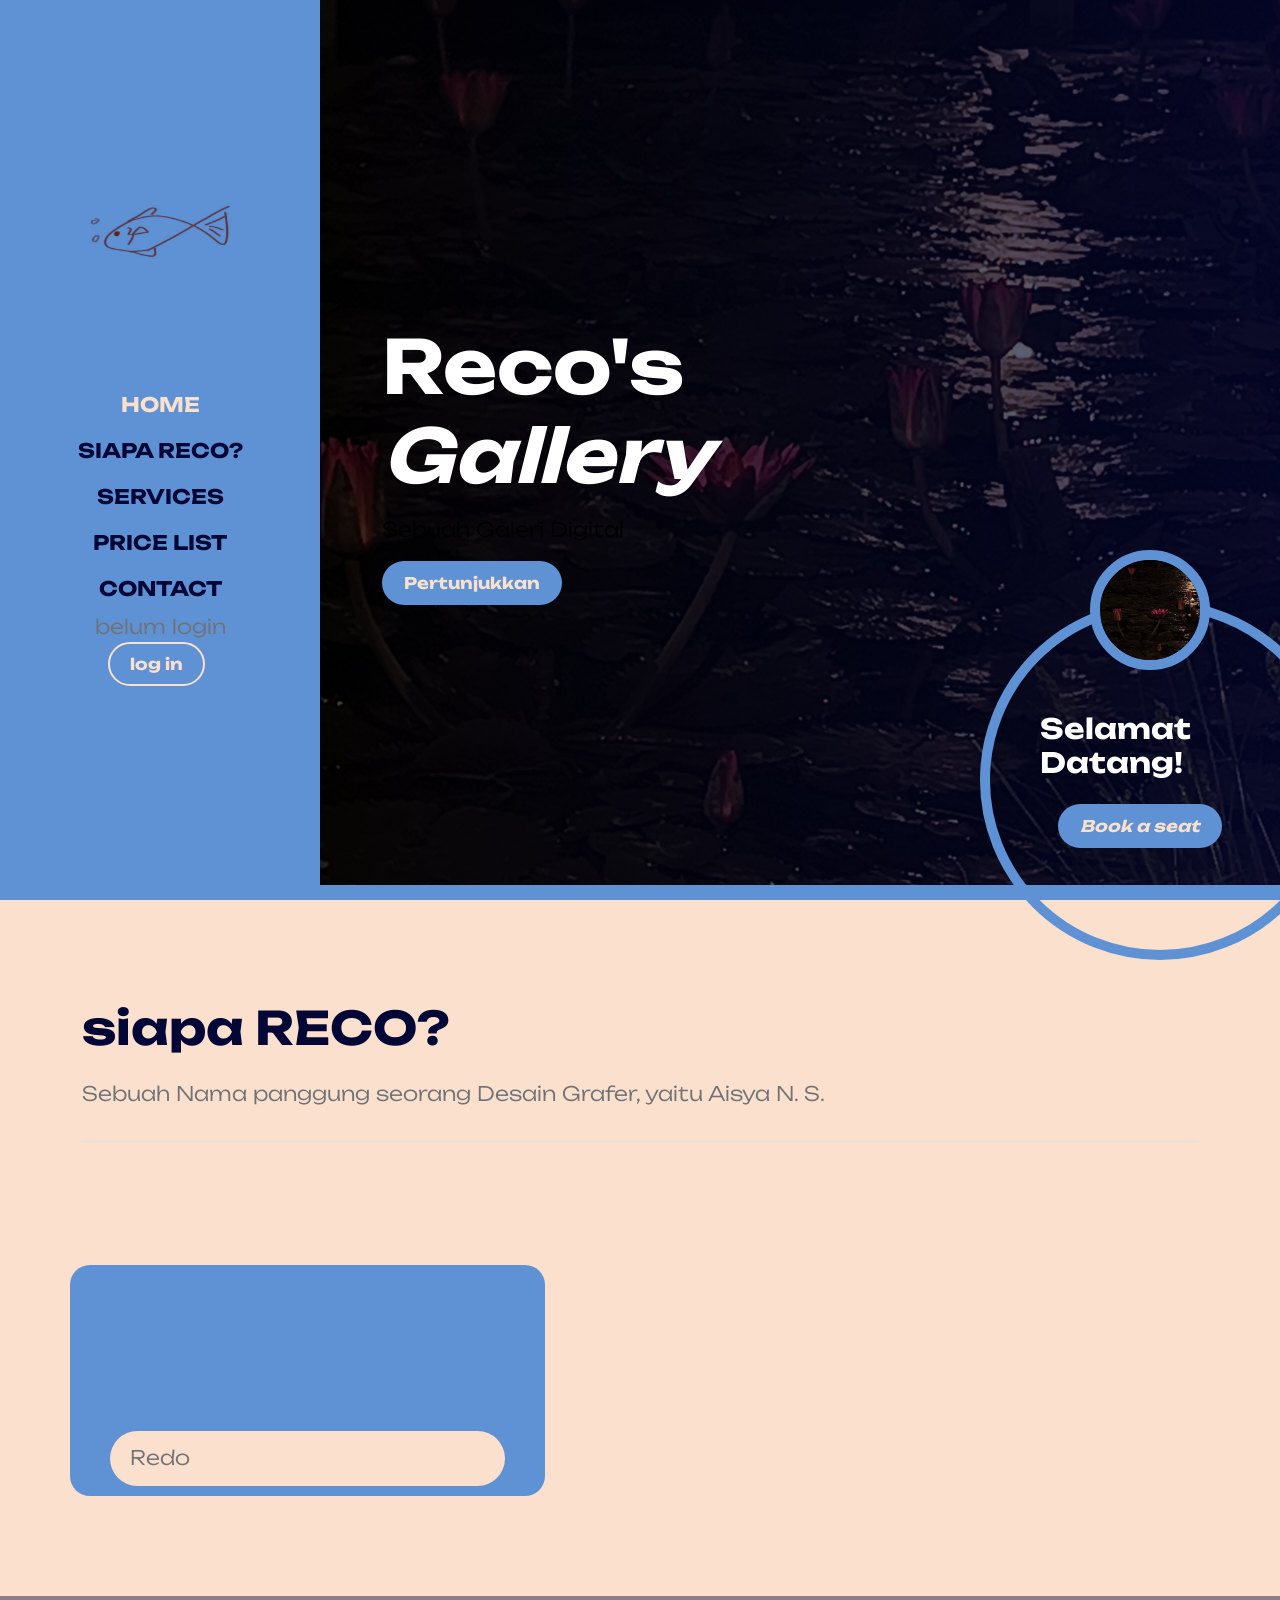
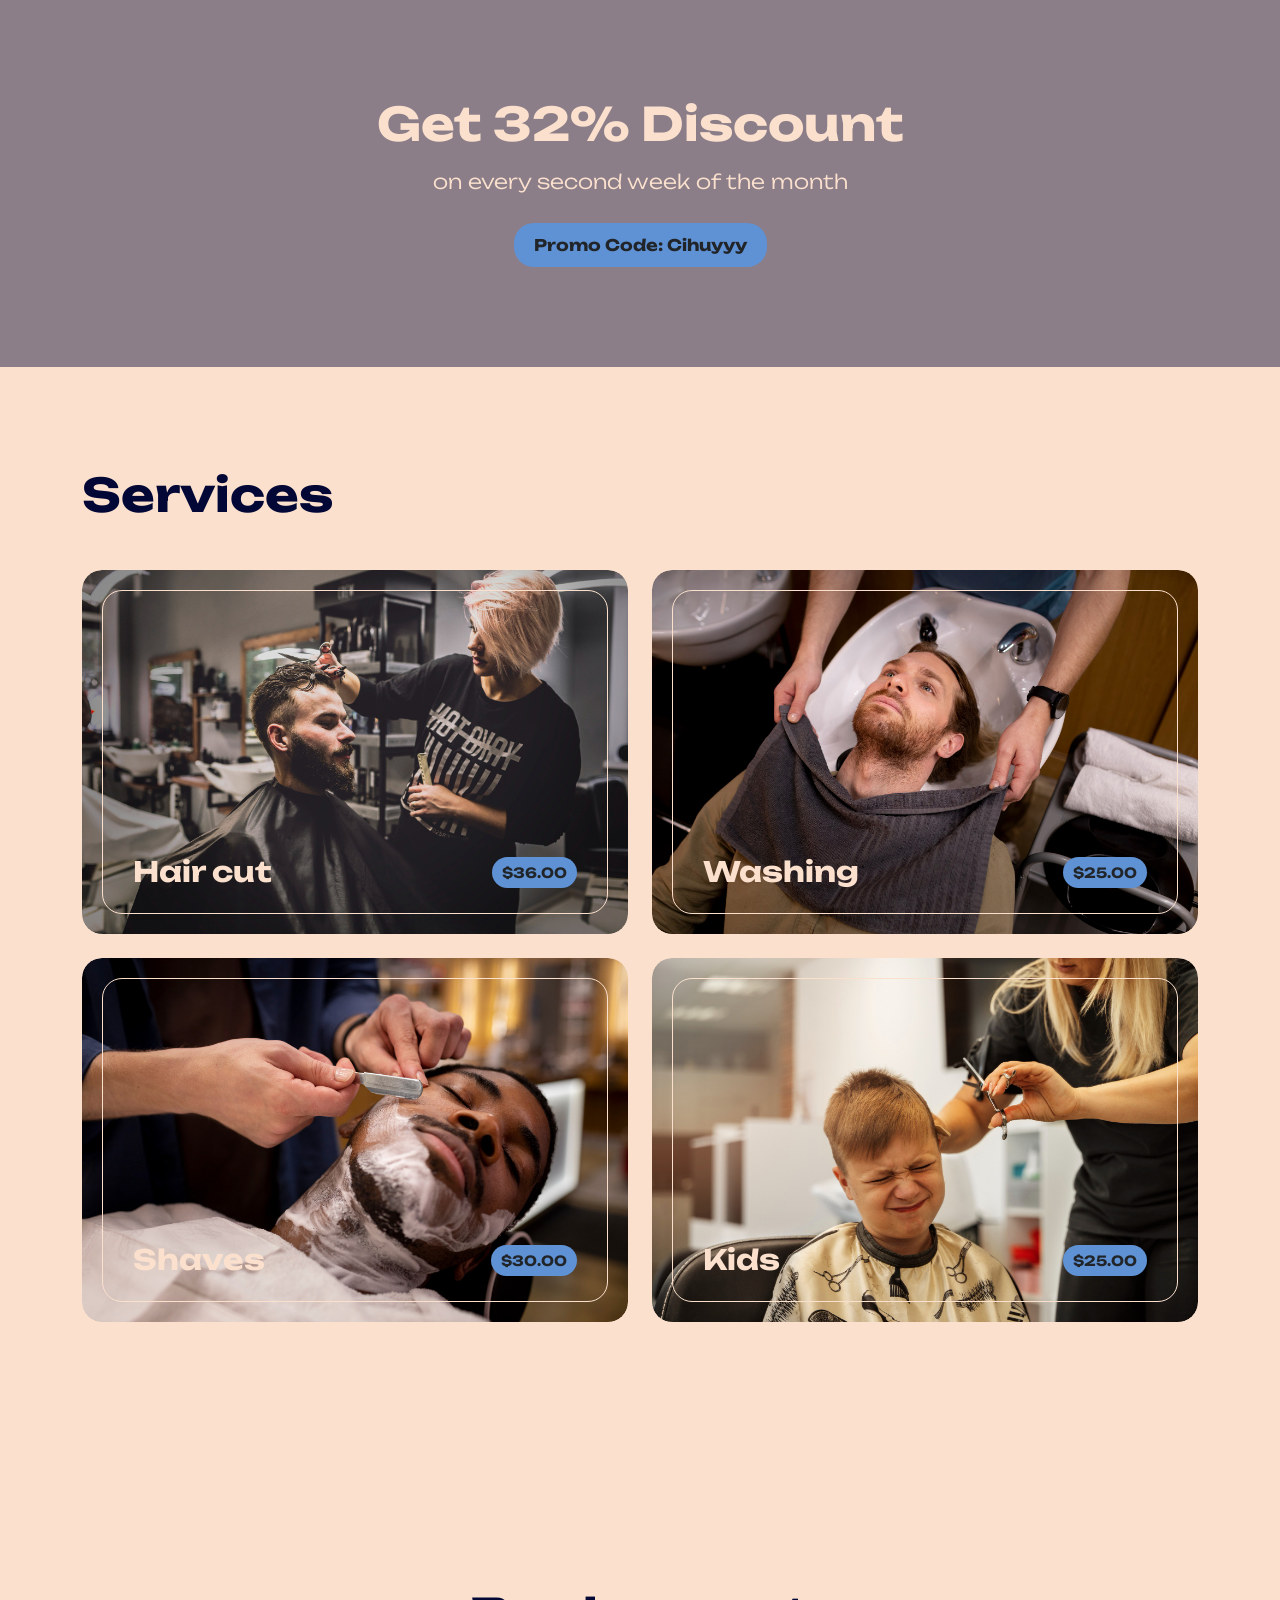
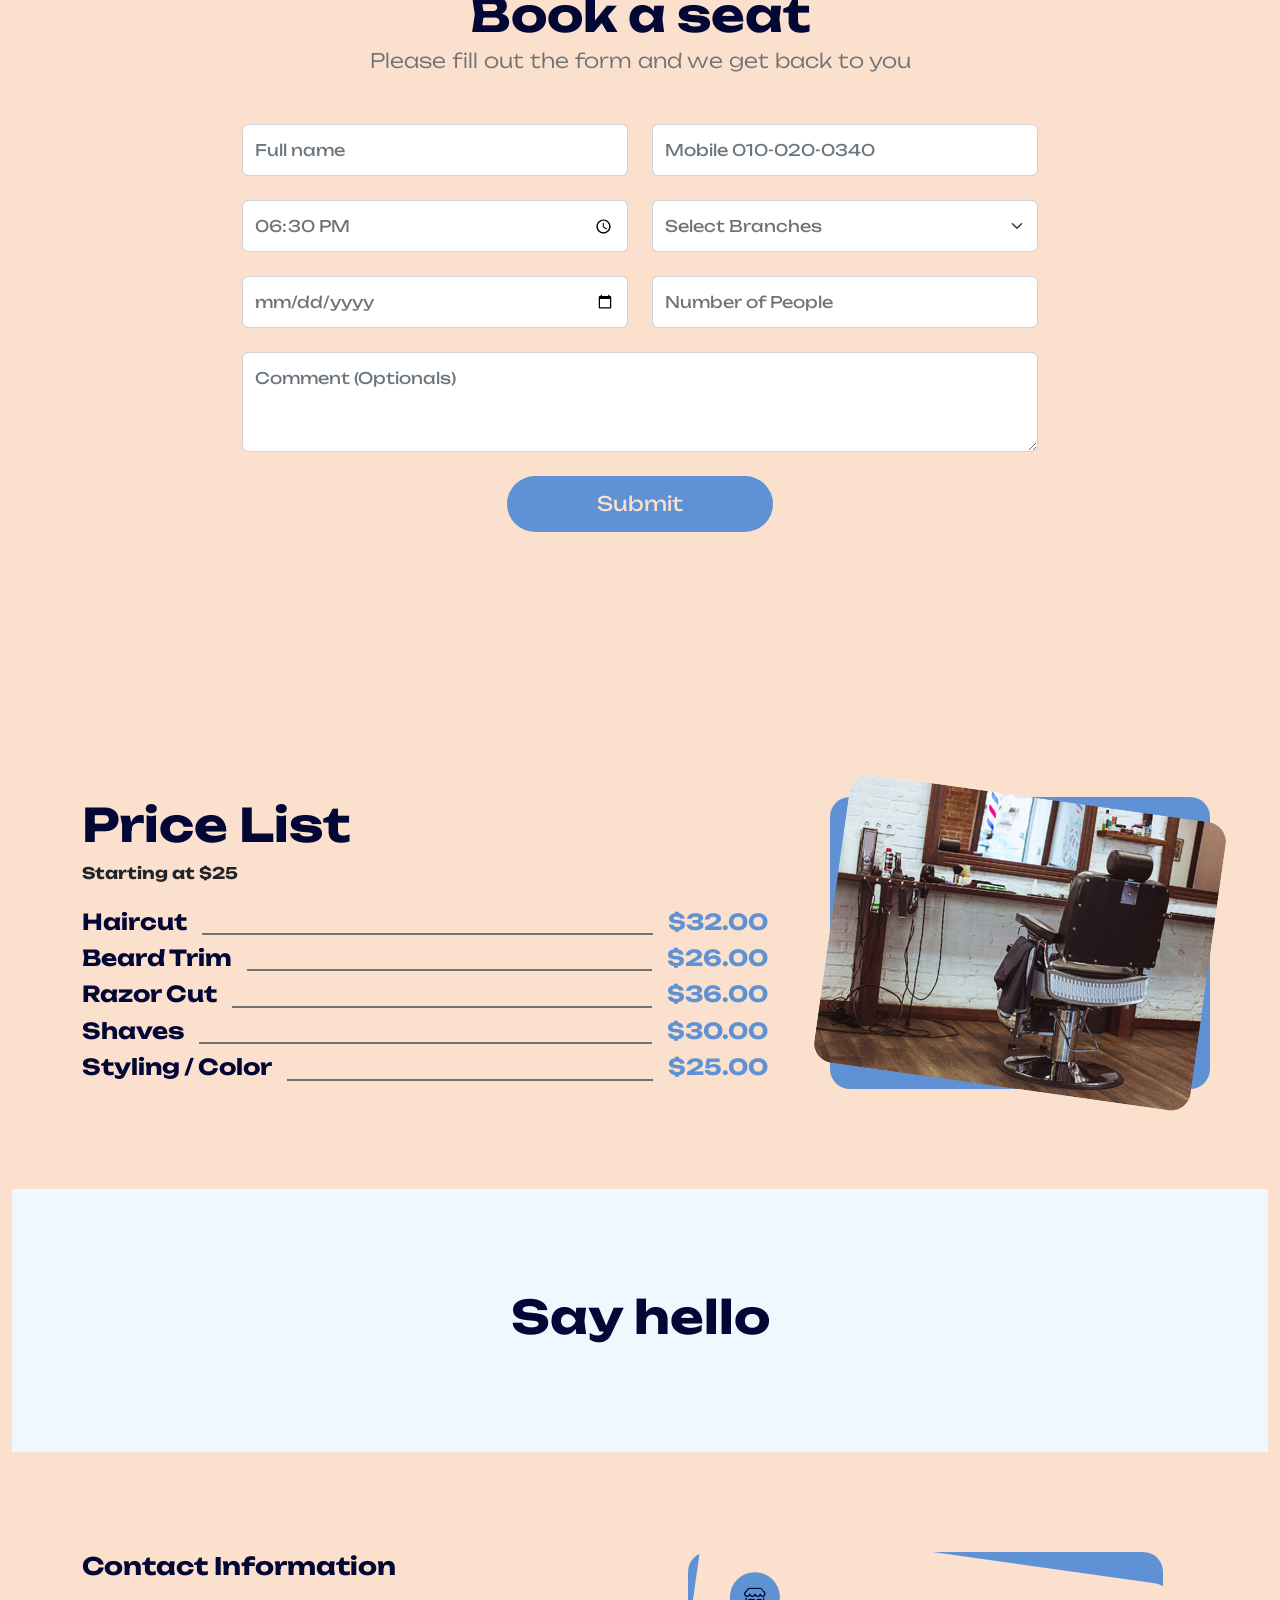
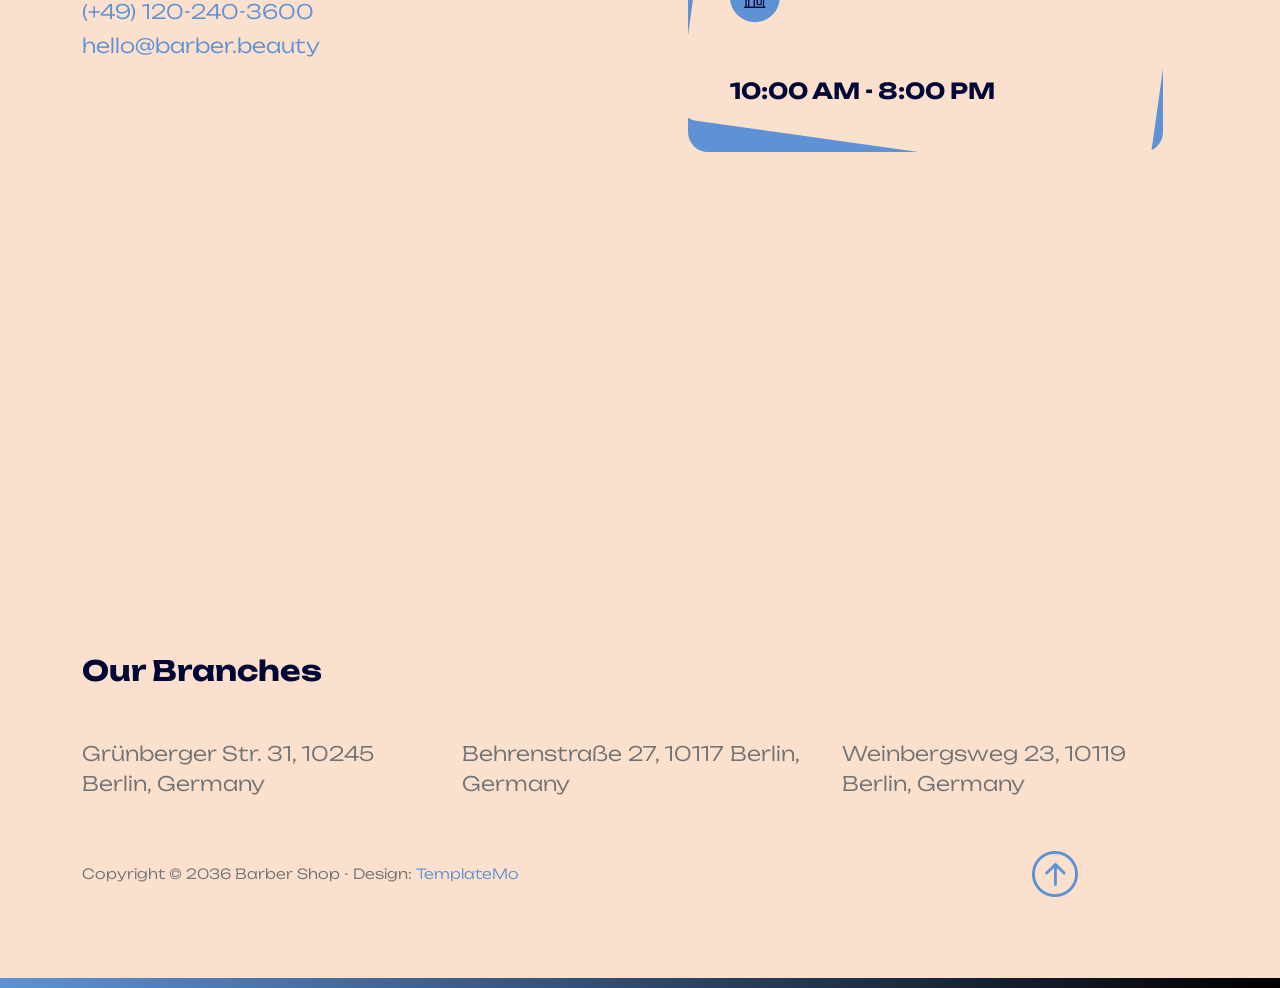
==== commit d67ce051: "Update index.html" ====
--- a/index.html
+++ b/index.html
@@ -117,7 +117,7 @@
                                     <h6 class="mb-5">siapa RECO</h6>
 
                                         <div class="col-lg-5 col-12 custom-block-bg-overlay-wrap me-lg-5 mb-5 mb-lg-0">
-                                            <iframe width="480" height="270" src="https://www.youtube.com/embed/5xoTObsGeTk?si=l2TNn5hFSMI9EbU2" title="YouTube video player" frameborder="0" allow="accelerometer; autoplay; clipboard-write; encrypted-media; gyroscope; picture-in-picture; web-share" referrerpolicy="strict-origin-when-cross-origin" allowfullscreen></iframe>
+                                            <iframe width="400" height="225" src="https://www.youtube.com/embed/5xoTObsGeTk?si=l2TNn5hFSMI9EbU2" title="YouTube video player" frameborder="0" allow="accelerometer; autoplay; clipboard-write; encrypted-media; gyroscope; picture-in-picture; web-share" referrerpolicy="strict-origin-when-cross-origin" allowfullscreen></iframe>
 
                                             <div class="team-info d-flex align-items-center flex-wrap">
                                                 <p class="mb-0">Redo</p>
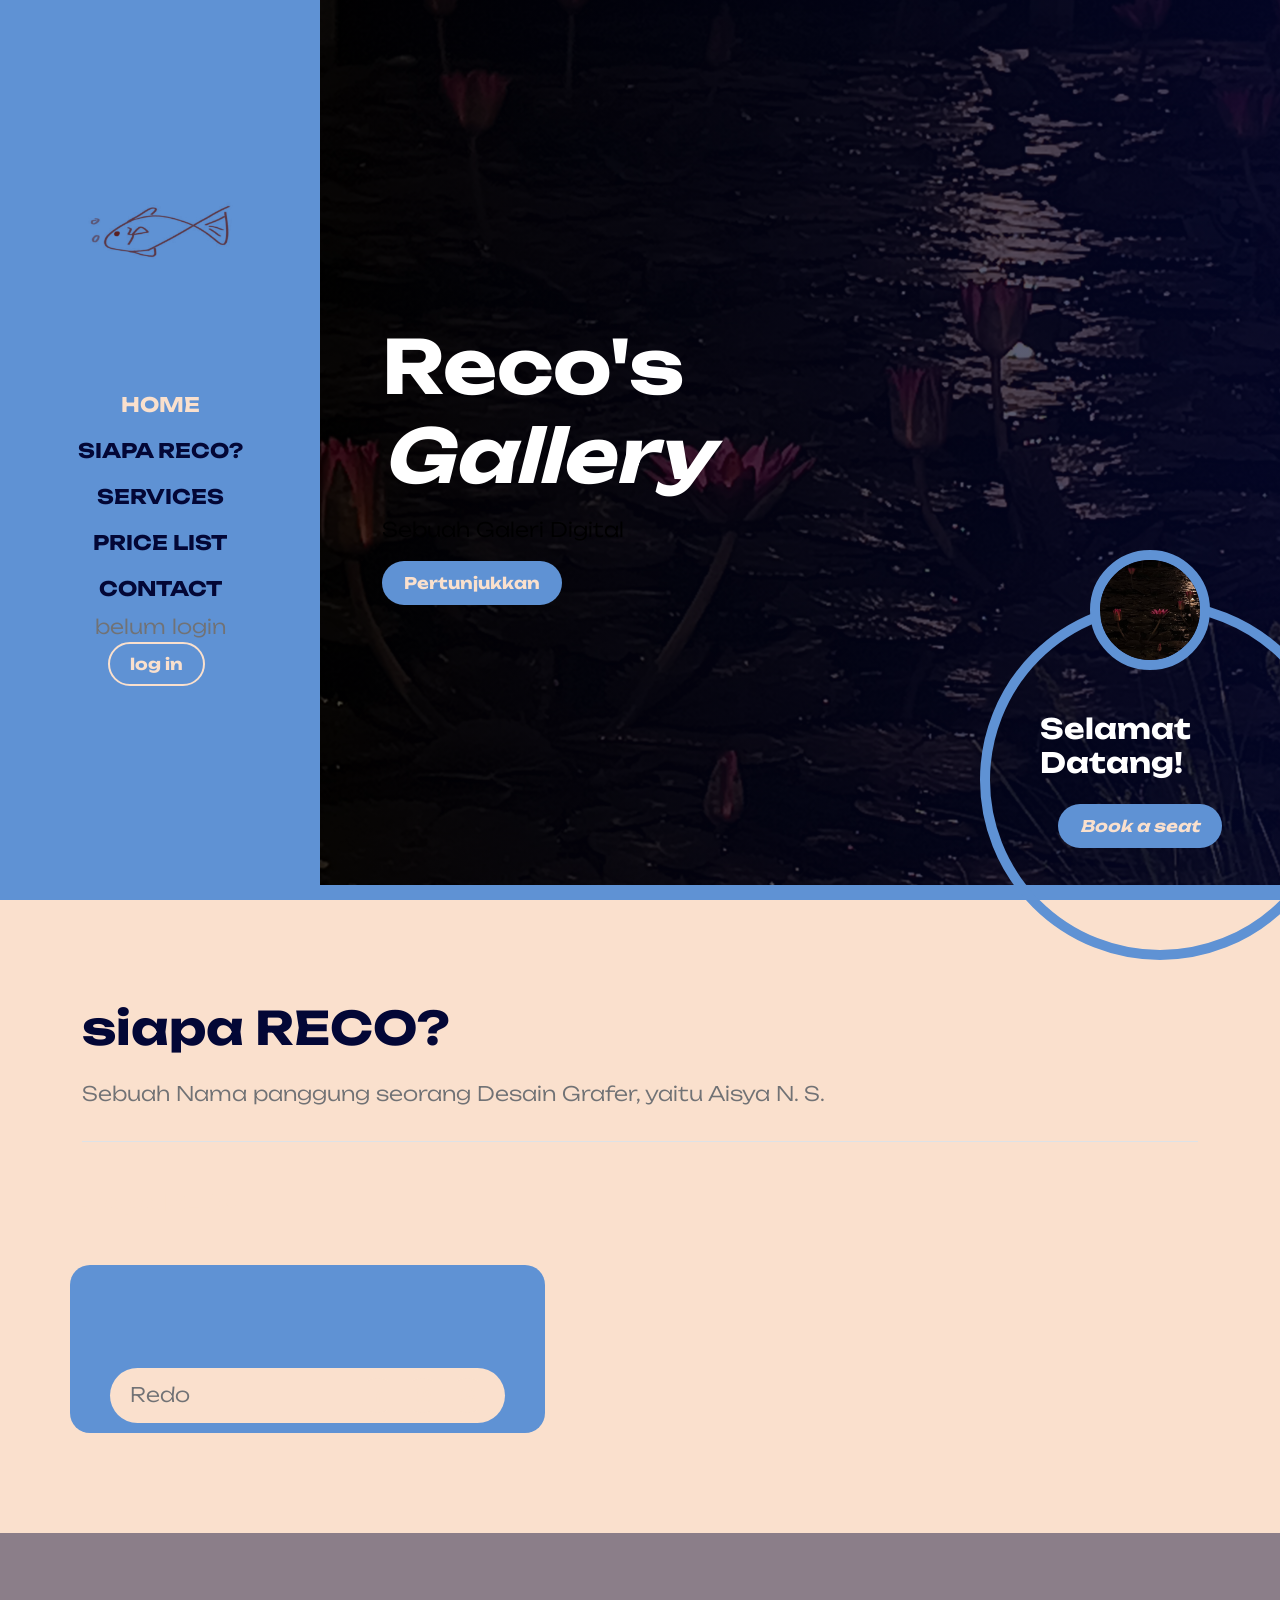
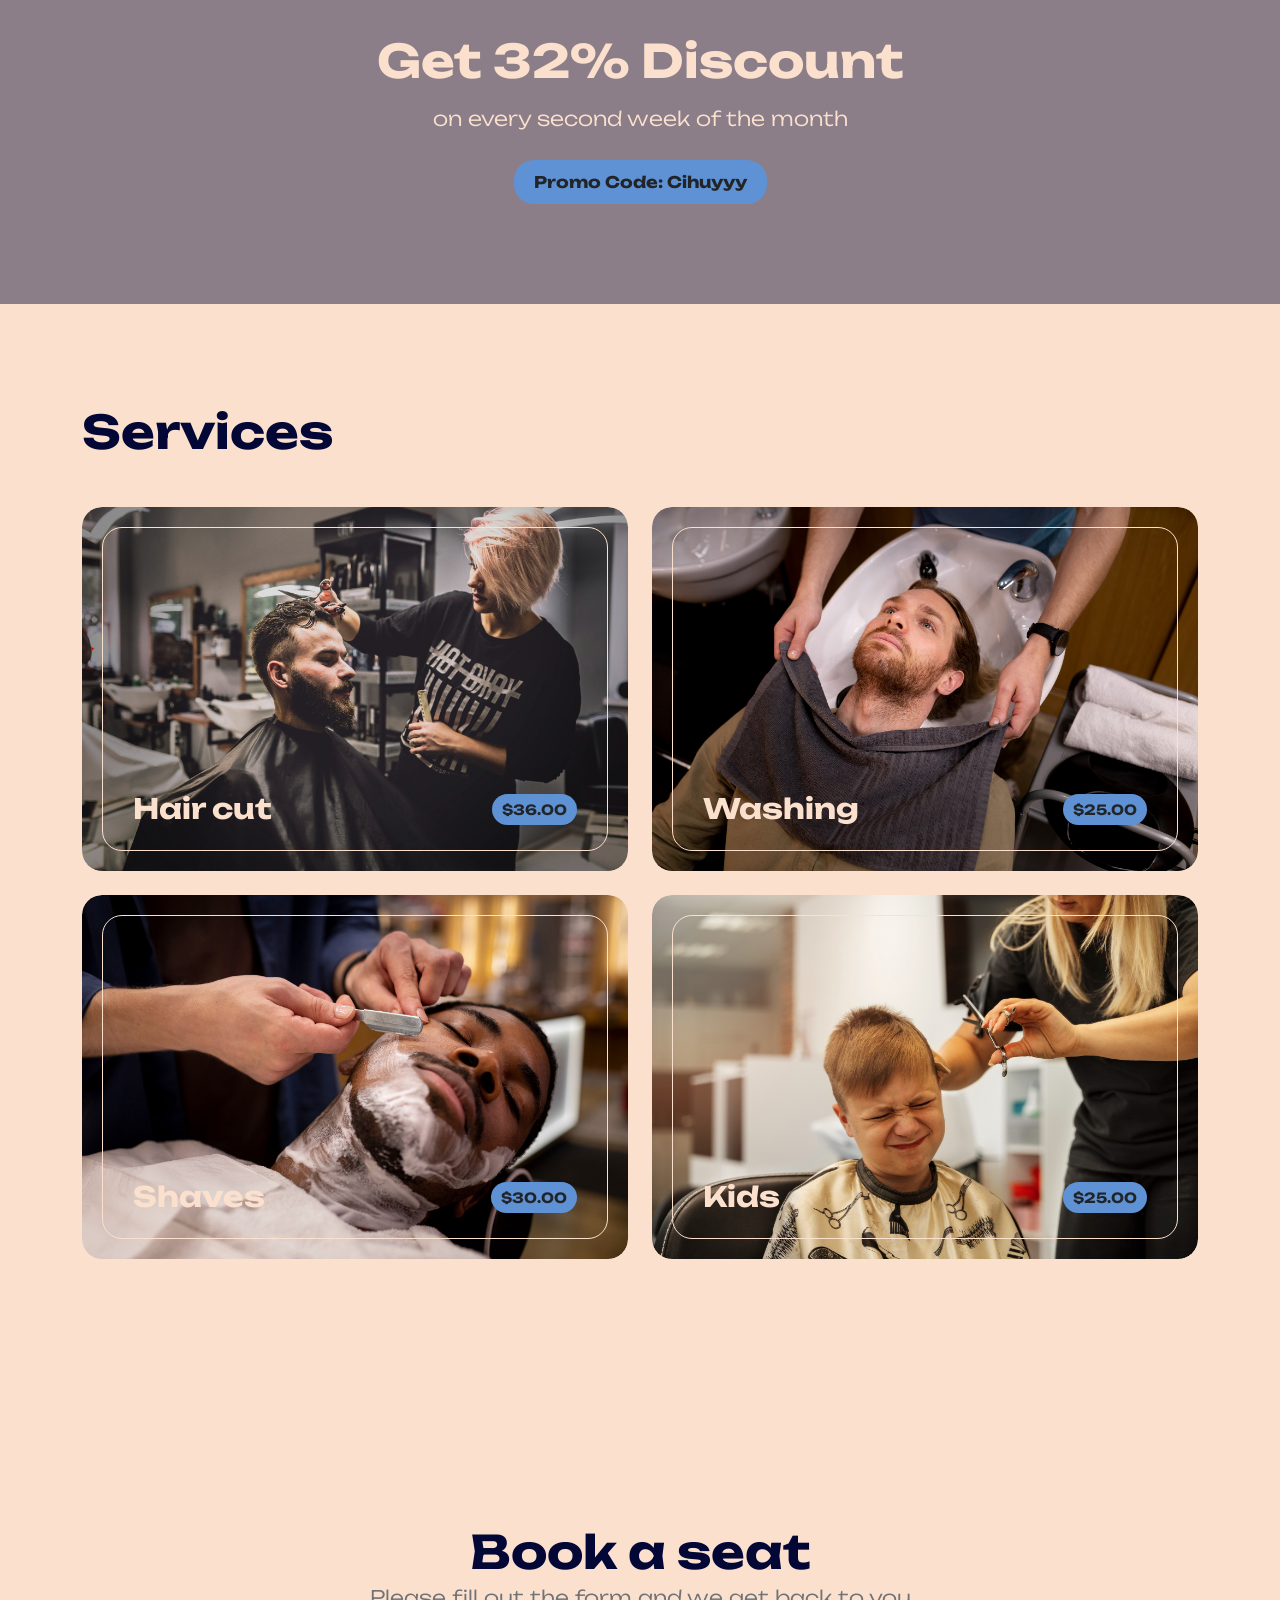
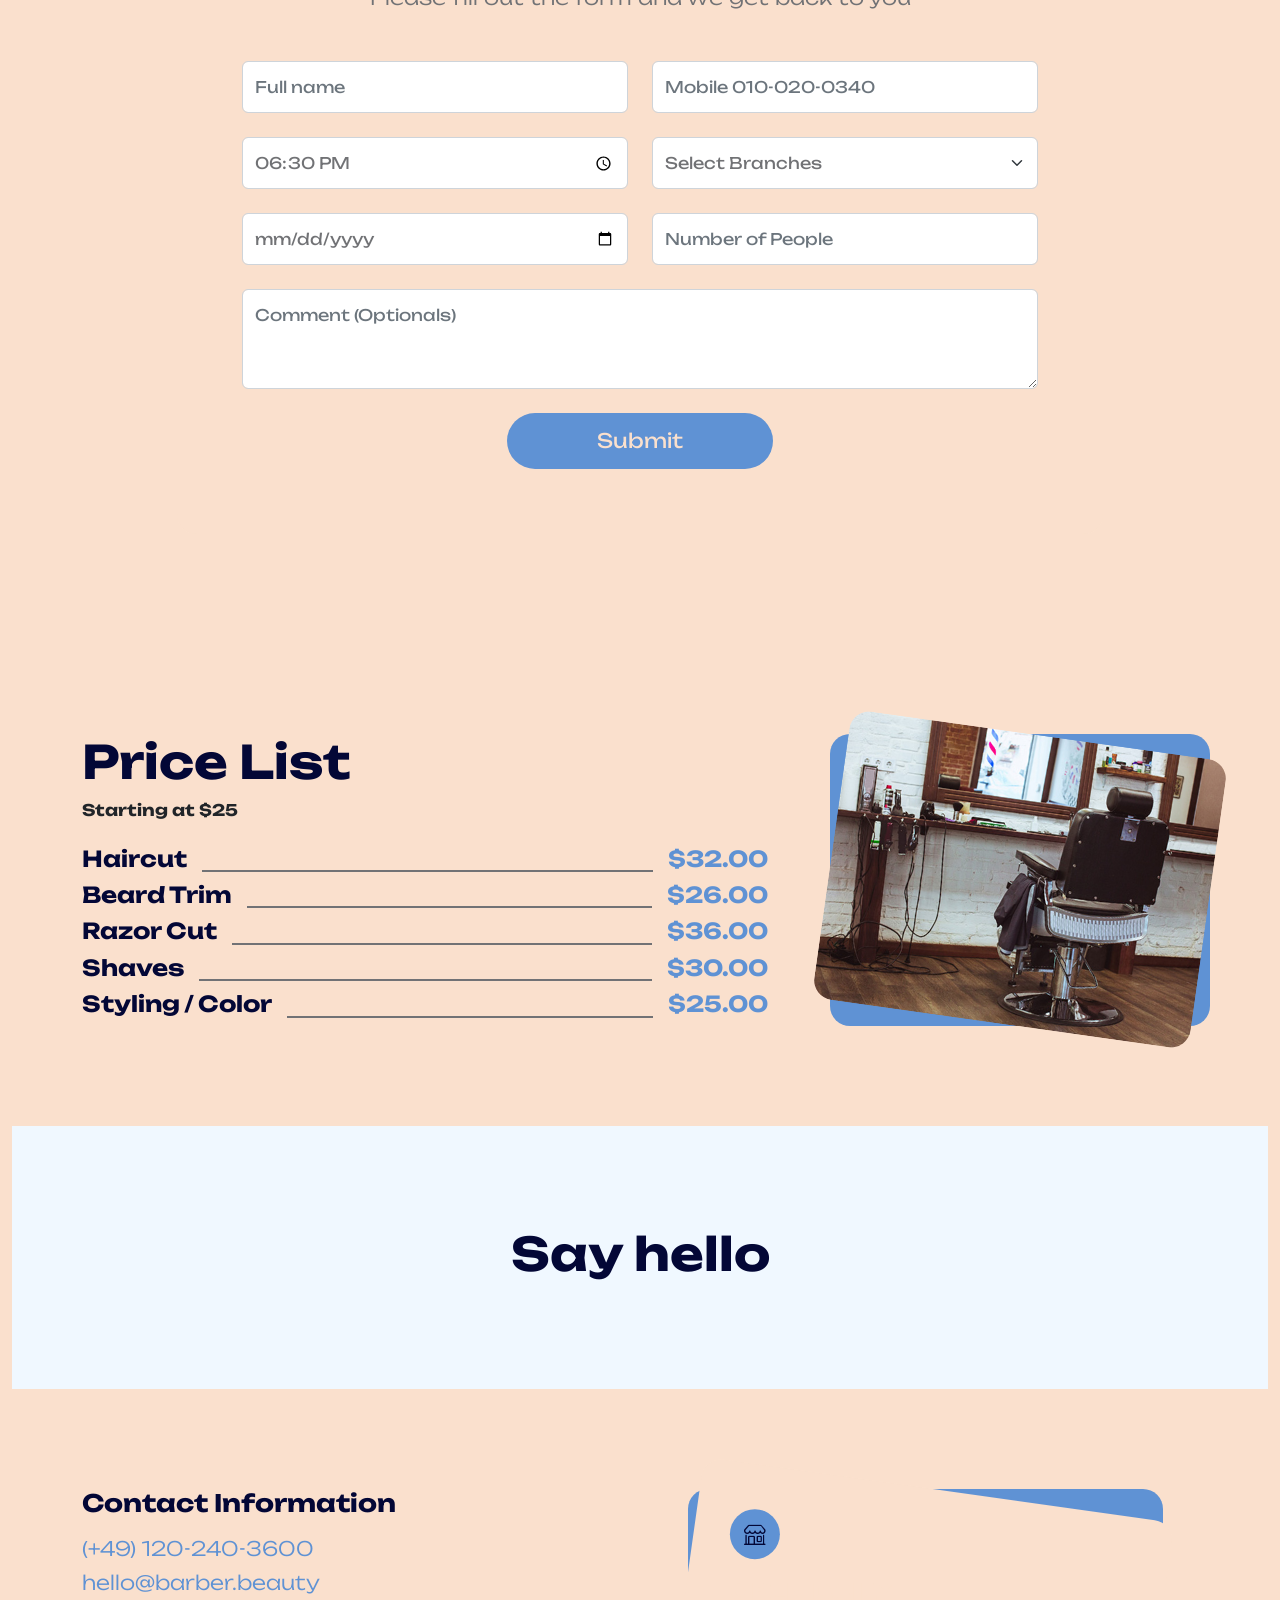
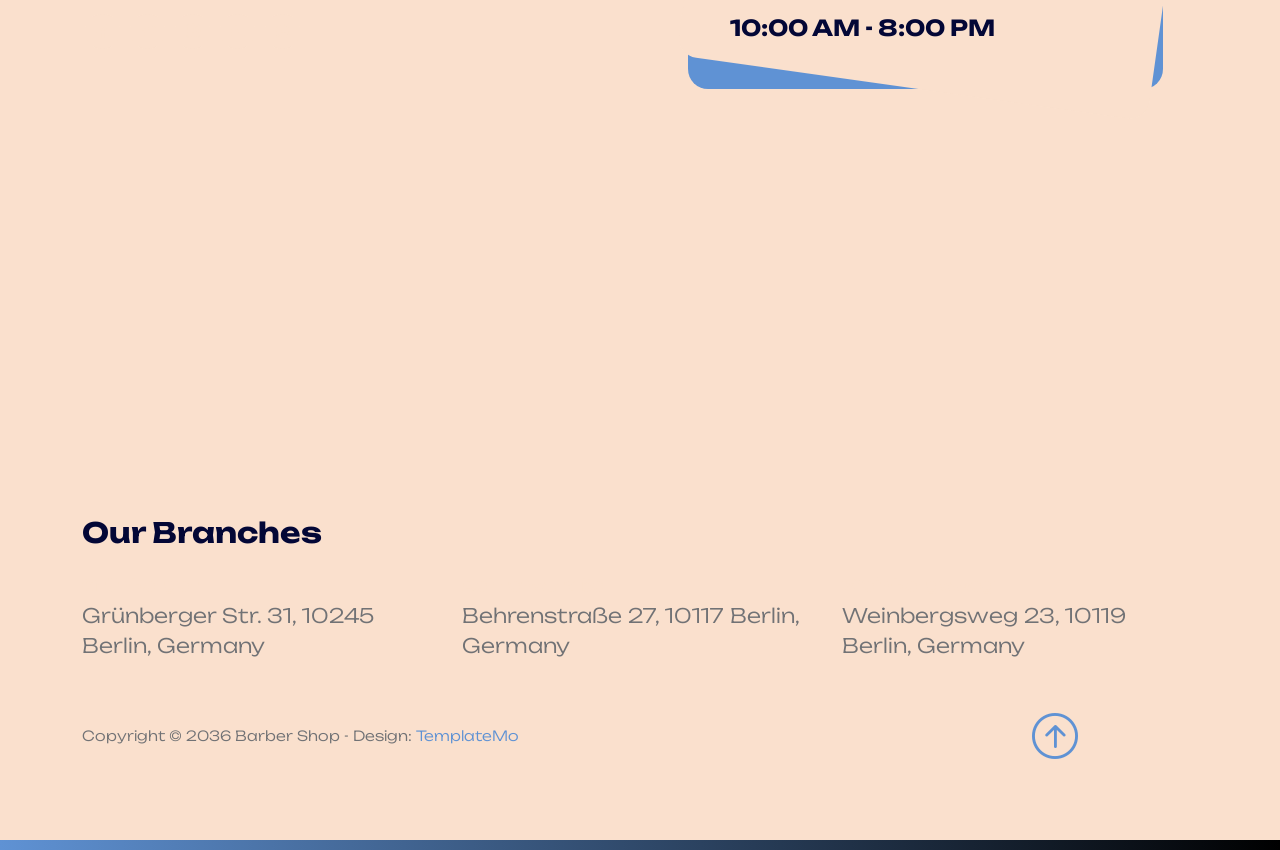
==== commit a41425cd: "Update index.html" ====
--- a/index.html
+++ b/index.html
@@ -117,7 +117,7 @@
                                     <h6 class="mb-5">siapa RECO</h6>
 
                                         <div class="col-lg-5 col-12 custom-block-bg-overlay-wrap me-lg-5 mb-5 mb-lg-0">
-                                            <iframe width="400" height="225" src="https://www.youtube.com/embed/5xoTObsGeTk?si=l2TNn5hFSMI9EbU2" title="YouTube video player" frameborder="0" allow="accelerometer; autoplay; clipboard-write; encrypted-media; gyroscope; picture-in-picture; web-share" referrerpolicy="strict-origin-when-cross-origin" allowfullscreen></iframe>
+                                            <iframe width="288" height="162" src="https://www.youtube.com/embed/5xoTObsGeTk?si=l2TNn5hFSMI9EbU2" title="YouTube video player" frameborder="0" allow="accelerometer; autoplay; clipboard-write; encrypted-media; gyroscope; picture-in-picture; web-share" referrerpolicy="strict-origin-when-cross-origin" allowfullscreen></iframe>
 
                                             <div class="team-info d-flex align-items-center flex-wrap">
                                                 <p class="mb-0">Redo</p>
@@ -422,7 +422,7 @@
                                 </div>
 
                                 <div class="col-lg-12 col-12 mx-auto mt-5 pt-5">
-                                    <iframe src="https://www.google.com/maps/embed?pb=!1m18!1m12!1m3!1d492.9582329185618!2d110.39428683505054!3d-7.800197336411481!2m3!1f0!2f0!3f0!3m2!1i1024!2i768!4f13.1!3m3!1m2!1s0x2e7a57669d43fe55%3A0x75fae1bb400d4da5!2sSMA%20Negeri%208%20Yogyakarta!5e0!3m2!1sid!2sid!4v1779688775842!5m2!1sid!2sid" width="400" height="300" style="border:0;" allowfullscreen="" loading="lazy" referrerpolicy="no-referrer-when-downgrade"></iframe>
+                                    <iframe src="https://www.google.com/maps/embed?pb=!1m18!1m12!1m3!1d492.9582329185618!2d110.39428683505054!3d-7.800197336411481!2m3!1f0!2f0!3f0!3m2!1i1024!2i768!4f13.1!3m3!1m2!1s0x2e7a57669d43fe55%3A0x75fae1bb400d4da5!2sSMA%20Negeri%208%20Yogyakarta!5e0!3m2!1sid!2sid!4v1779688775842!5m2!1sid!2sid" width="300" height="225" style="border:0;" allowfullscreen="" loading="lazy" referrerpolicy="no-referrer-when-downgrade"></iframe>
                             </div>
                         </div>
                     </div>
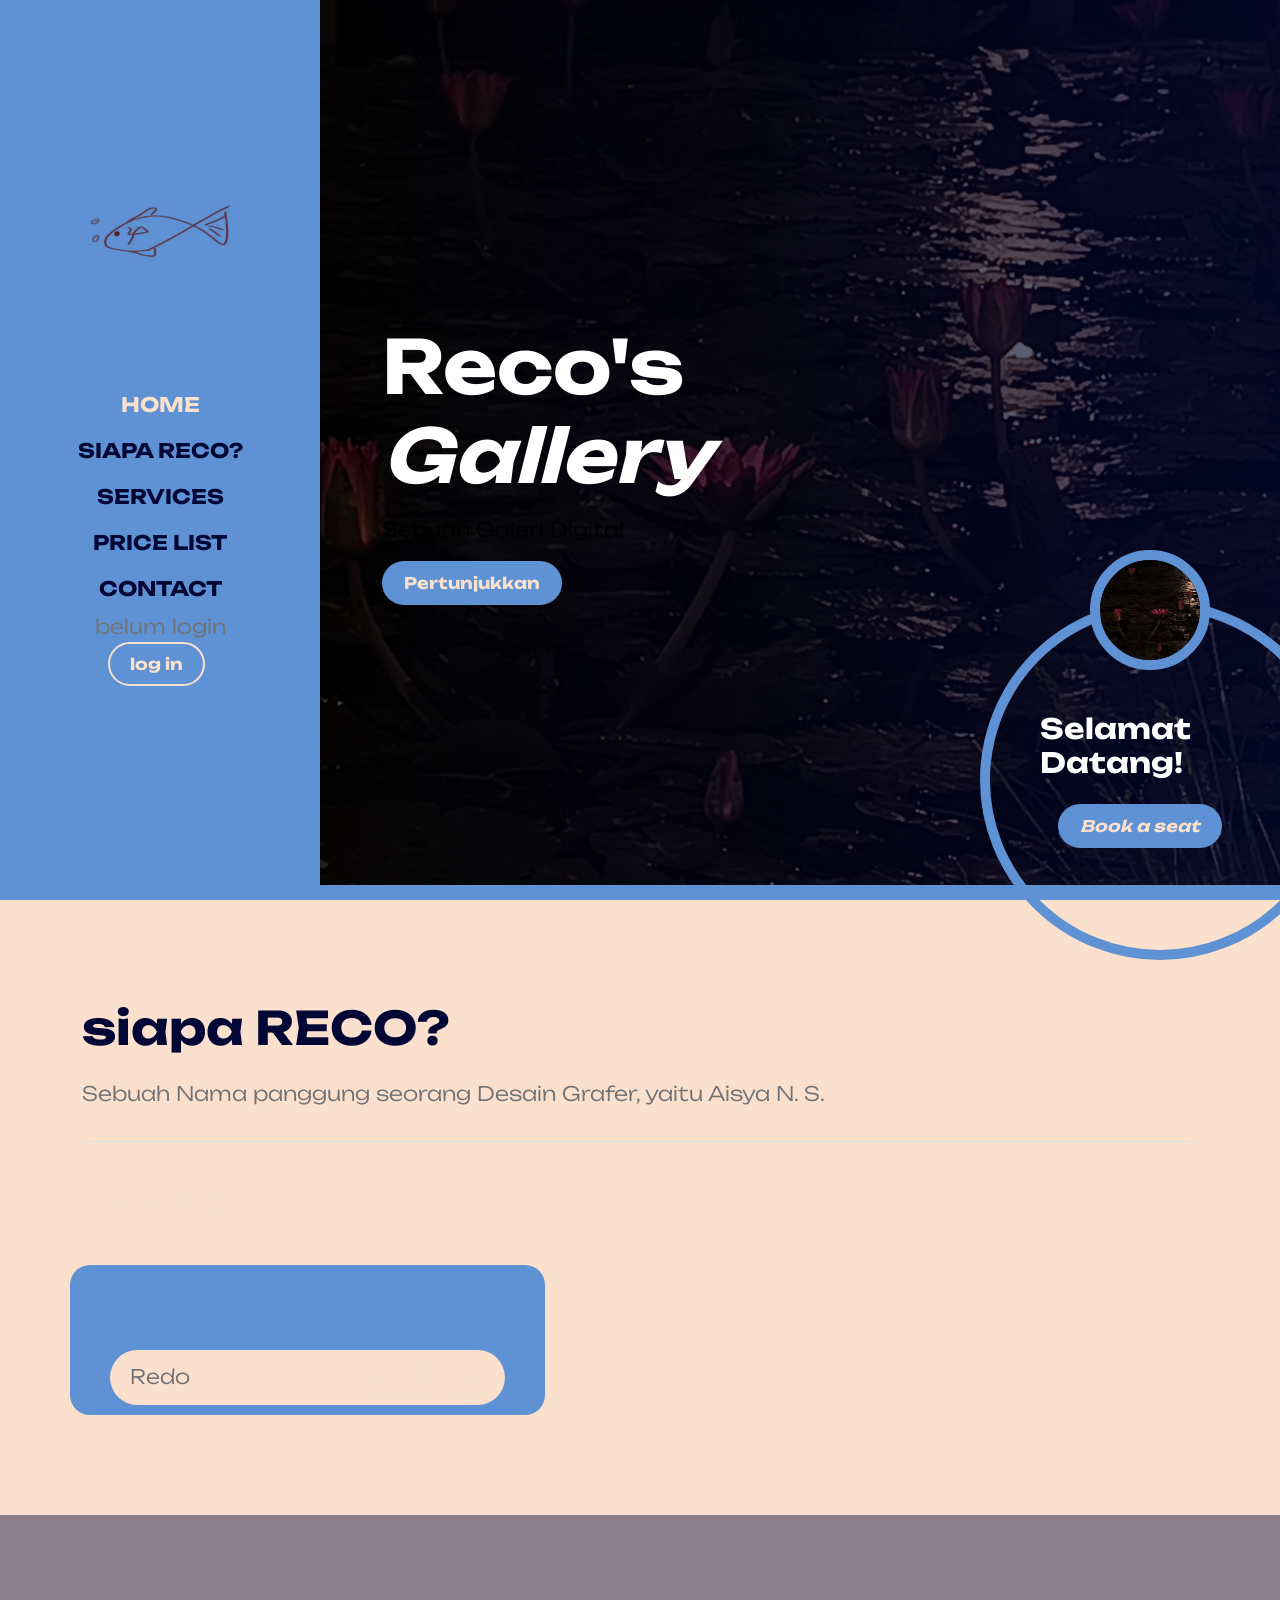
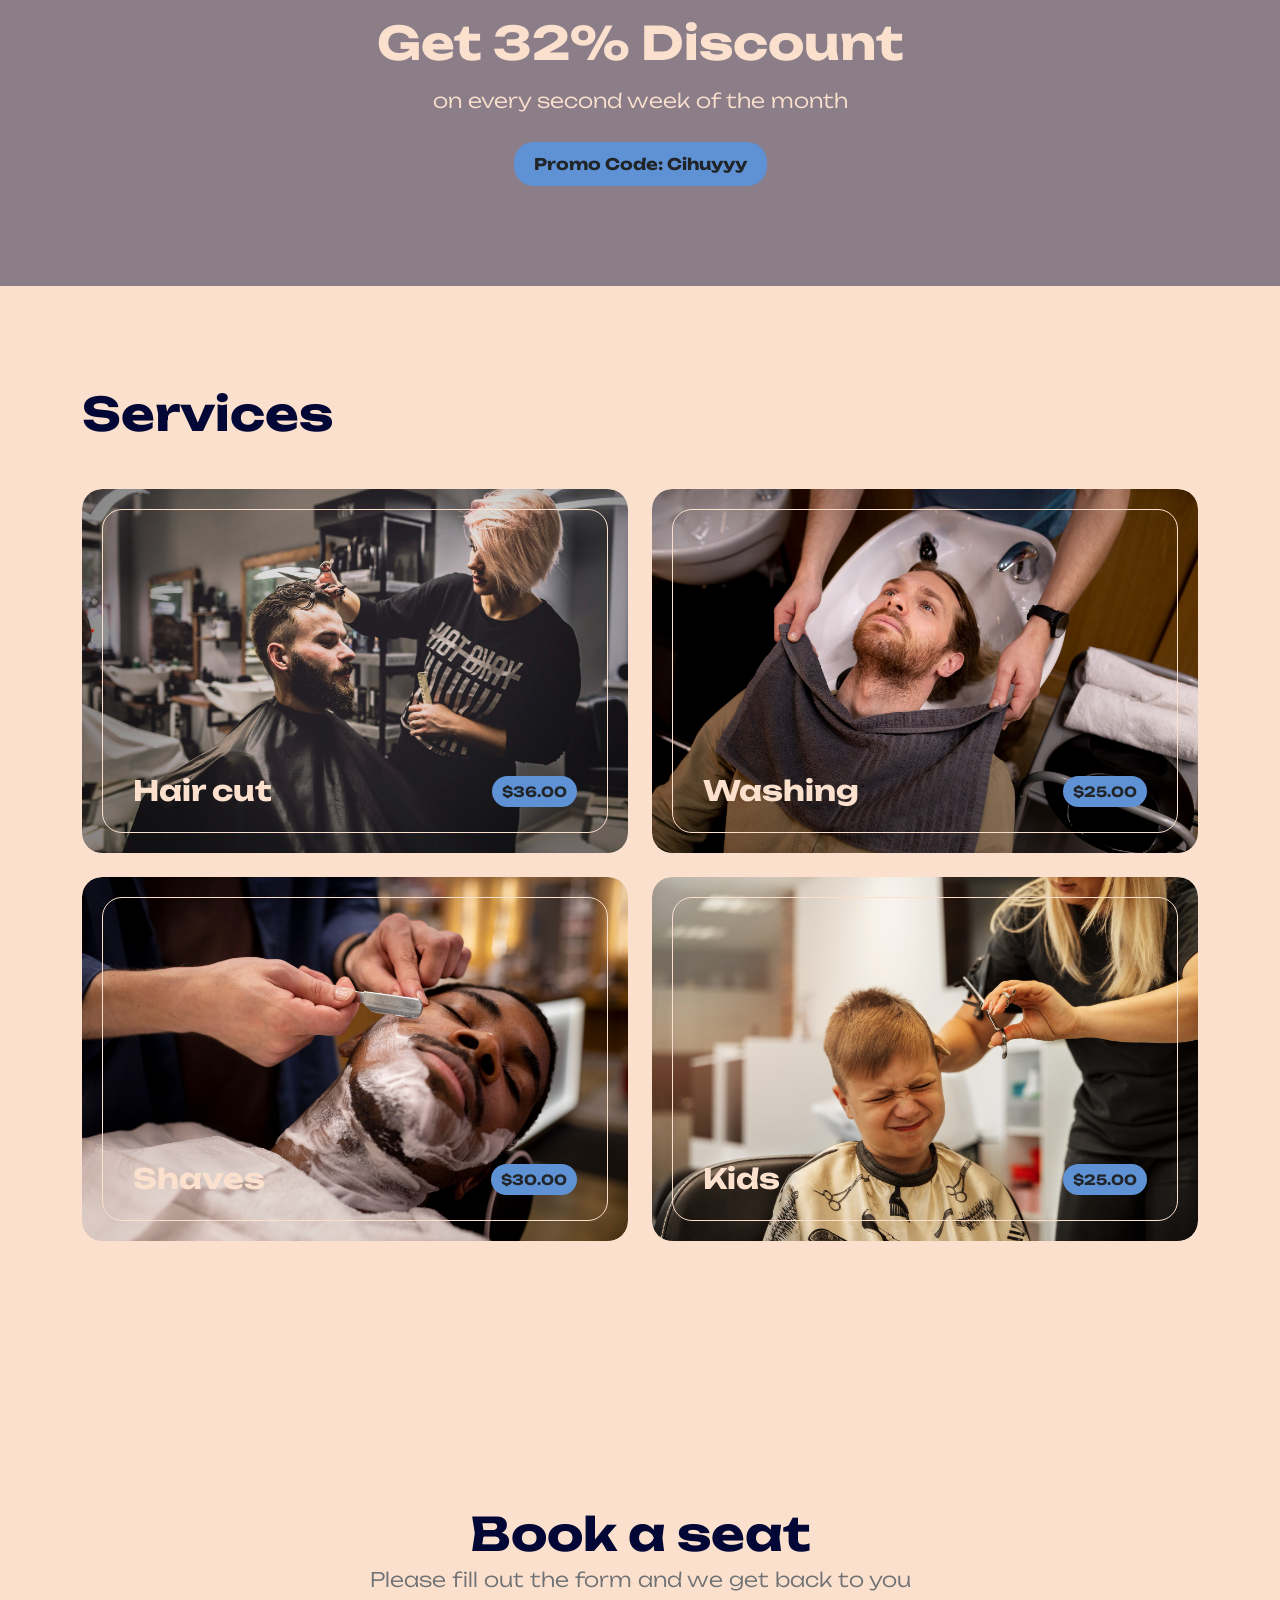
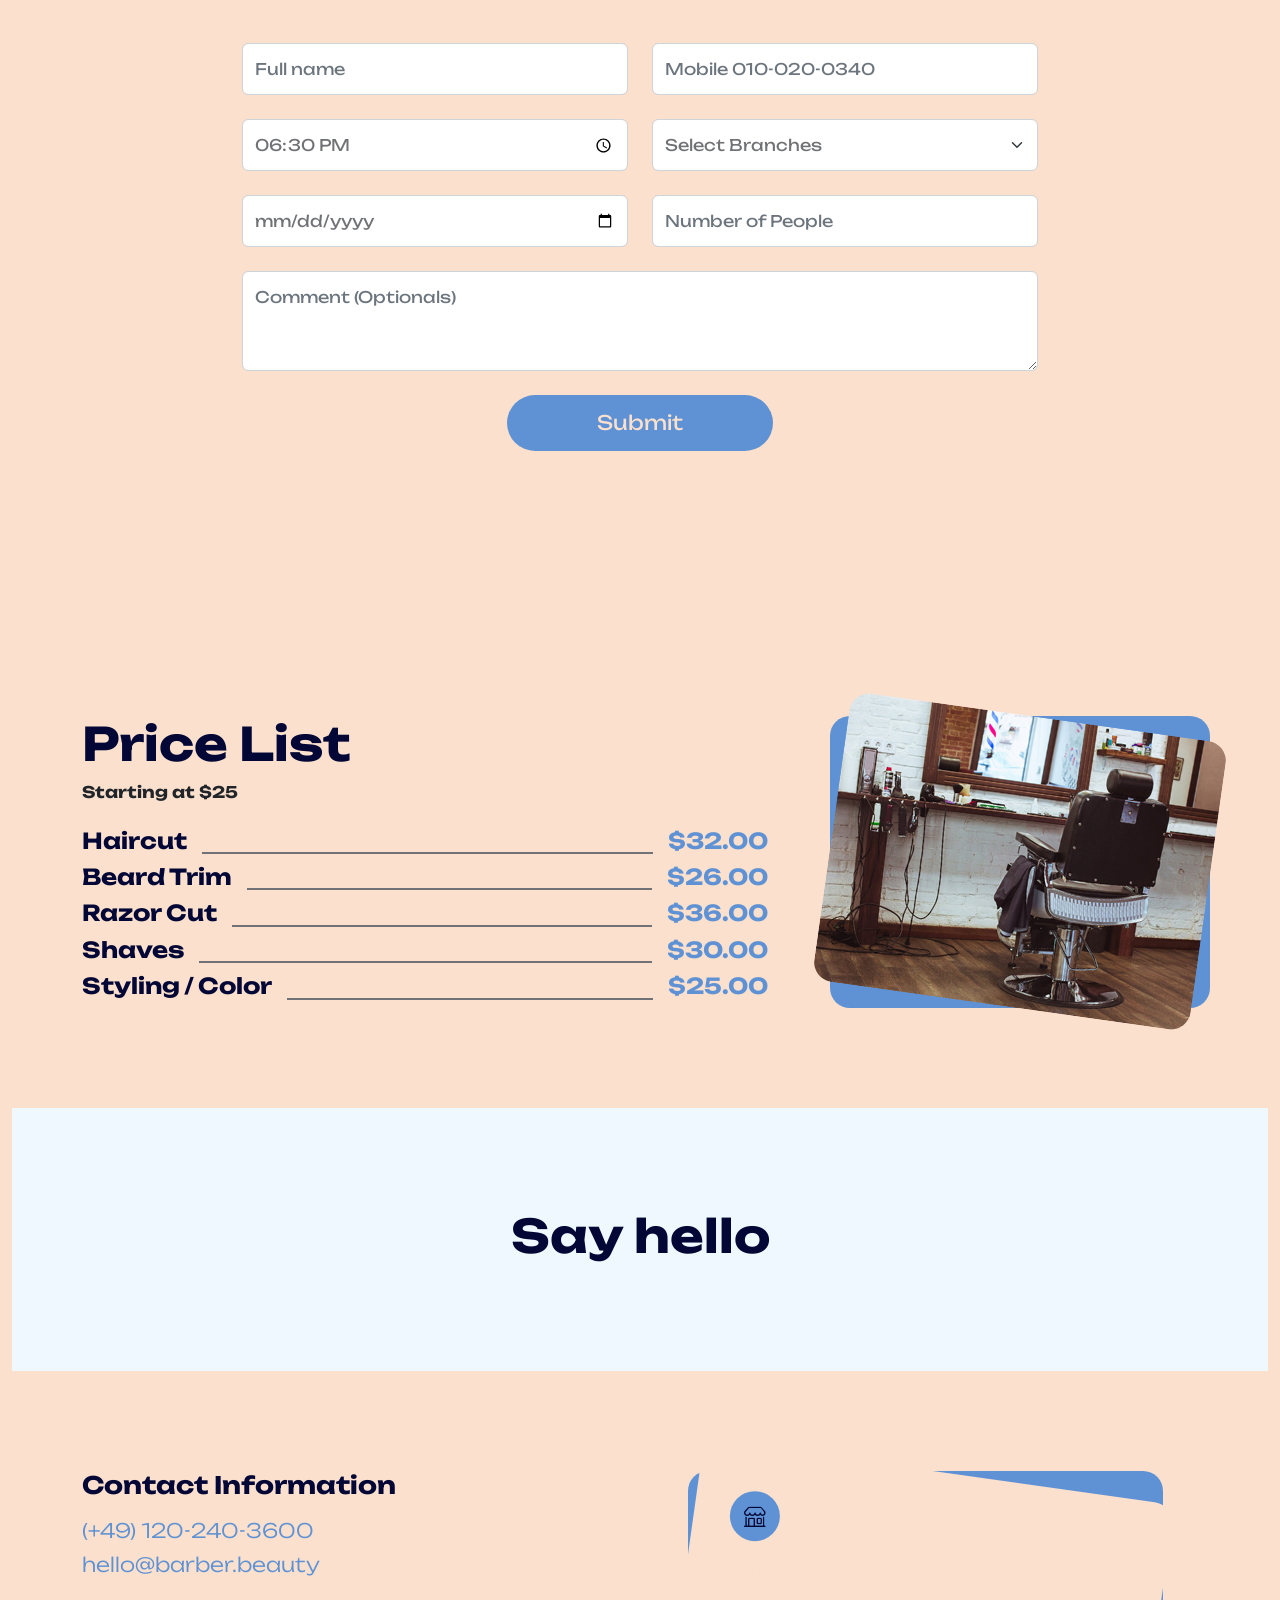
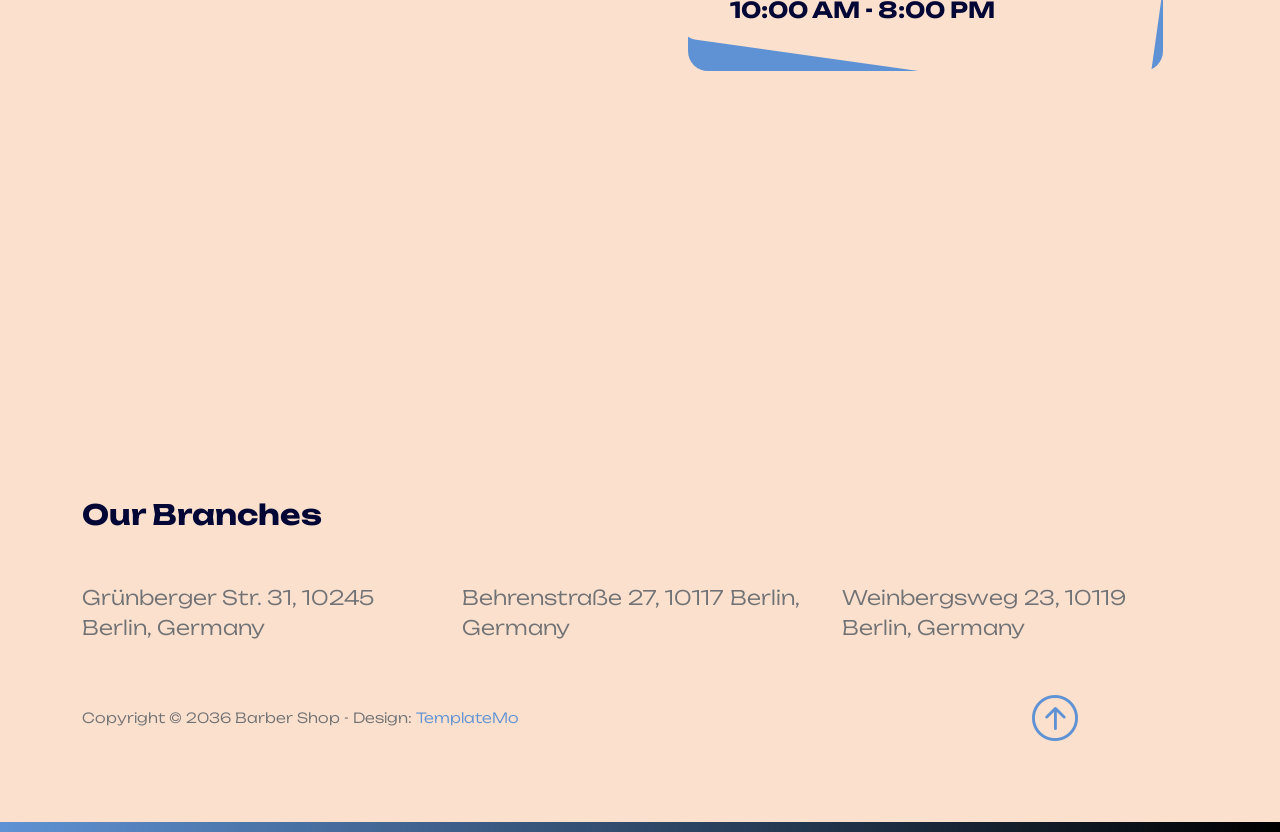
==== commit 467e21da: "Update index.html" ====
--- a/index.html
+++ b/index.html
@@ -117,7 +117,7 @@
                                     <h6 class="mb-5">siapa RECO</h6>
 
                                         <div class="col-lg-5 col-12 custom-block-bg-overlay-wrap me-lg-5 mb-5 mb-lg-0">
-                                            <iframe width="288" height="162" src="https://www.youtube.com/embed/5xoTObsGeTk?si=l2TNn5hFSMI9EbU2" title="YouTube video player" frameborder="0" allow="accelerometer; autoplay; clipboard-write; encrypted-media; gyroscope; picture-in-picture; web-share" referrerpolicy="strict-origin-when-cross-origin" allowfullscreen></iframe>
+                                            <iframe width="288" height="162" src="https://www.youtube.com/embed/5xoTObsGeTk?si=l2TNn5hFSMI9EbU2" title="YouTube video player" frameborder="0" allow="accelerometer; autoplay; clipboard-write; encrypted-media; gyroscope; picture-in-picture; web-share" referrerpolicy="strict-origin-when-cross-origin" allowfullscreen class="custom-block-bg-overlay-image img-fluid" alt=""></iframe>
 
                                             <div class="team-info d-flex align-items-center flex-wrap">
                                                 <p class="mb-0">Redo</p>
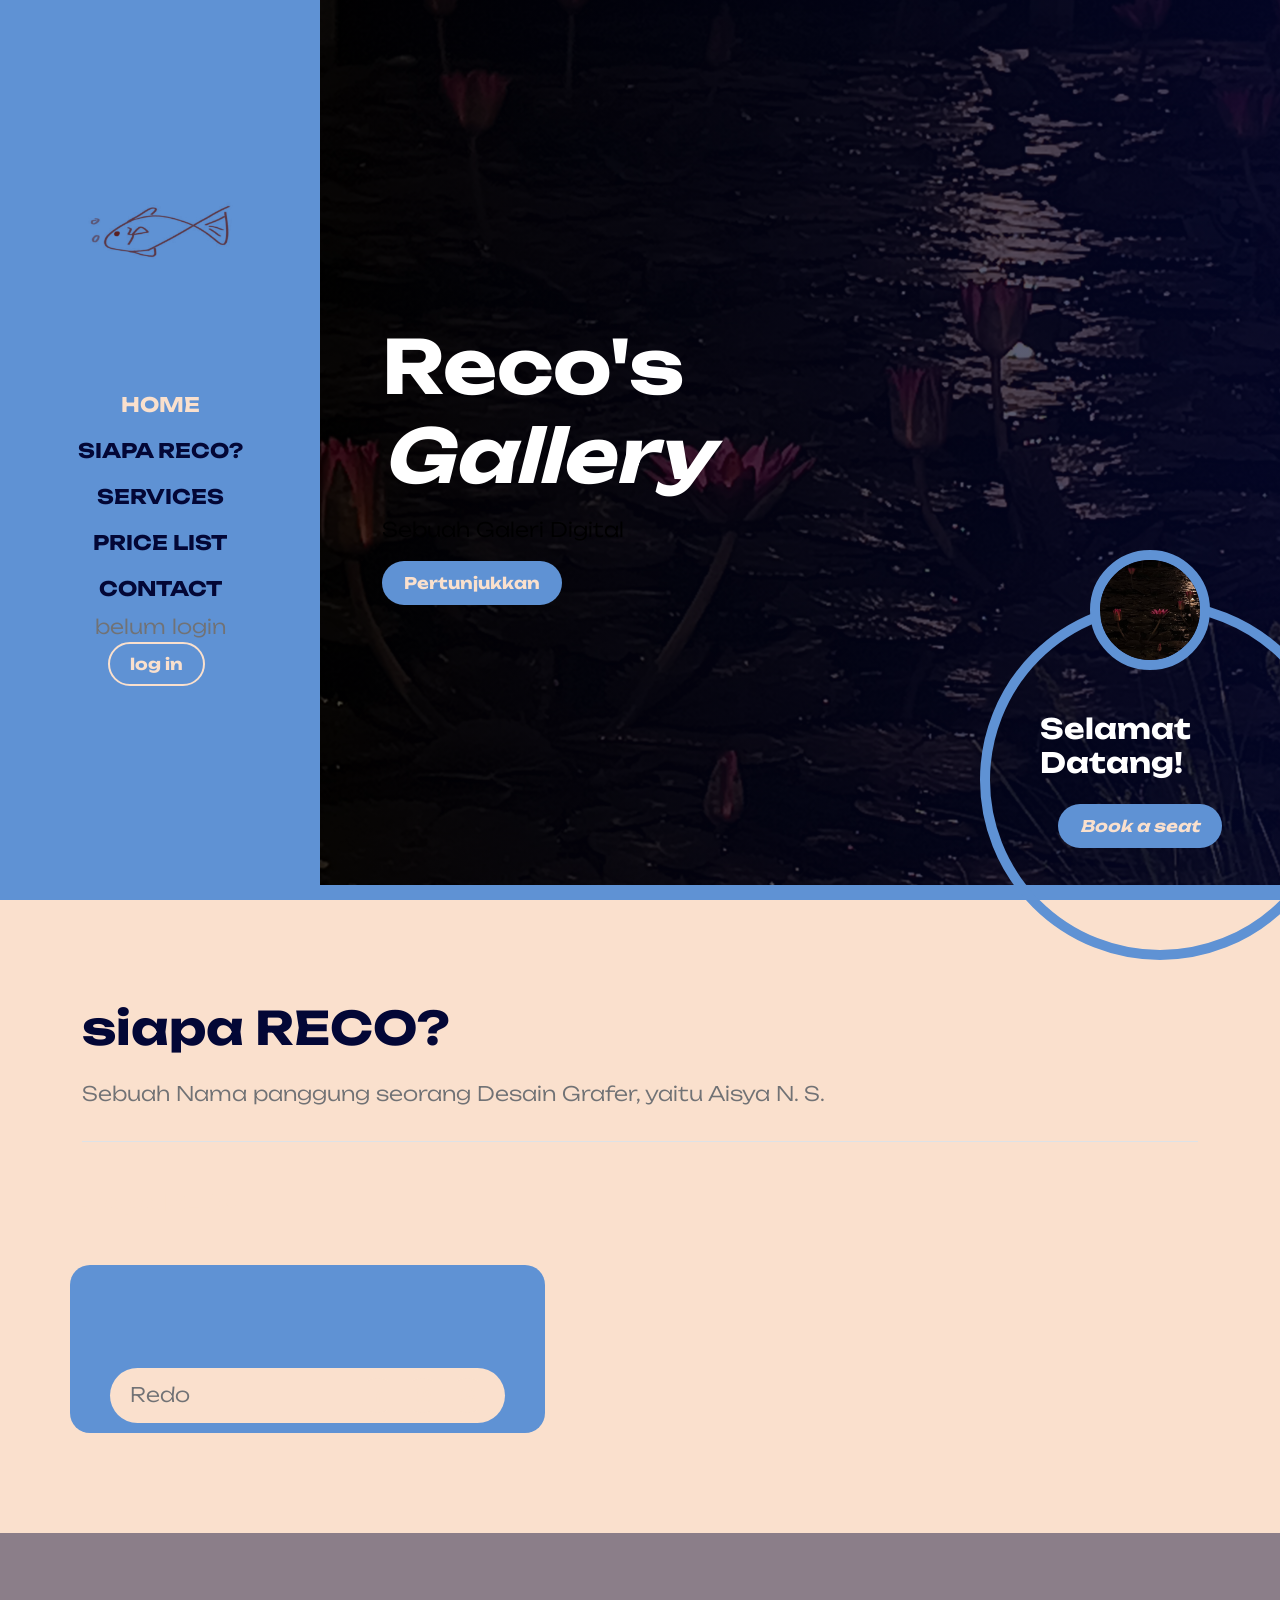
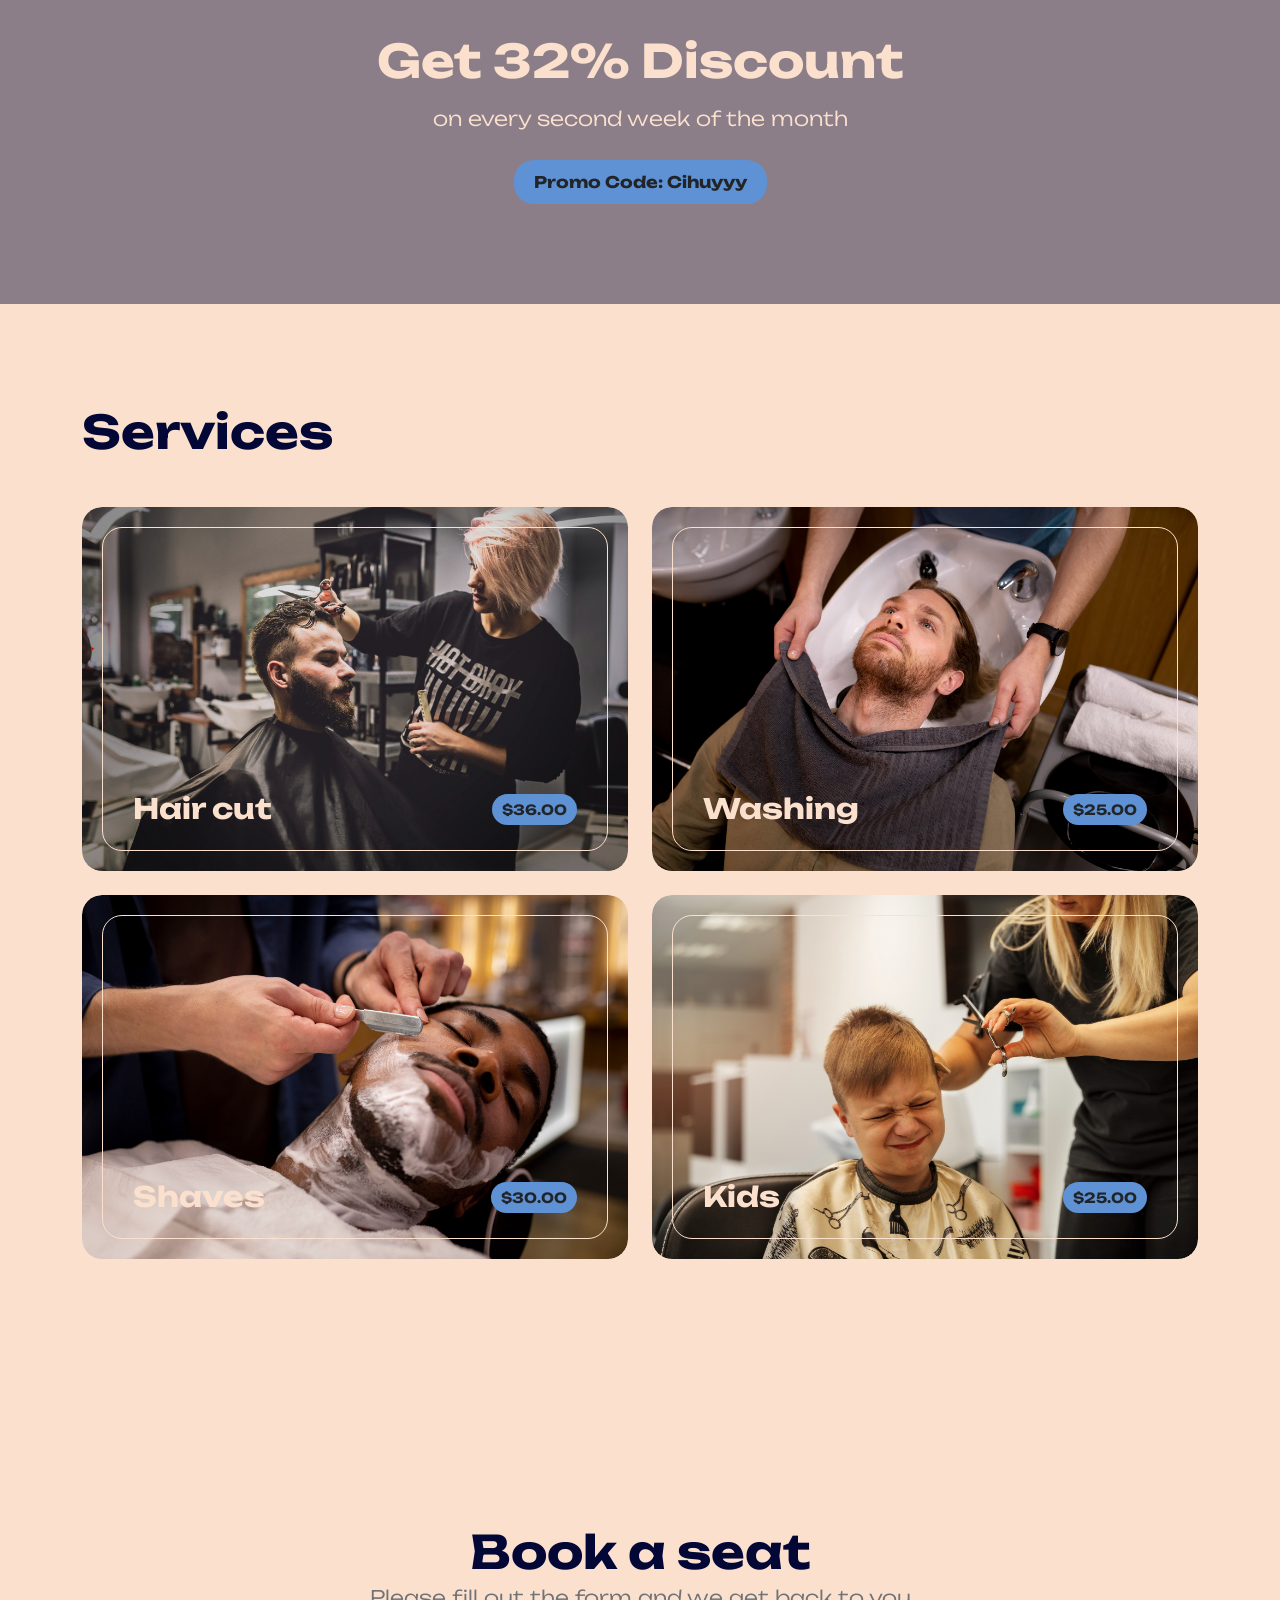
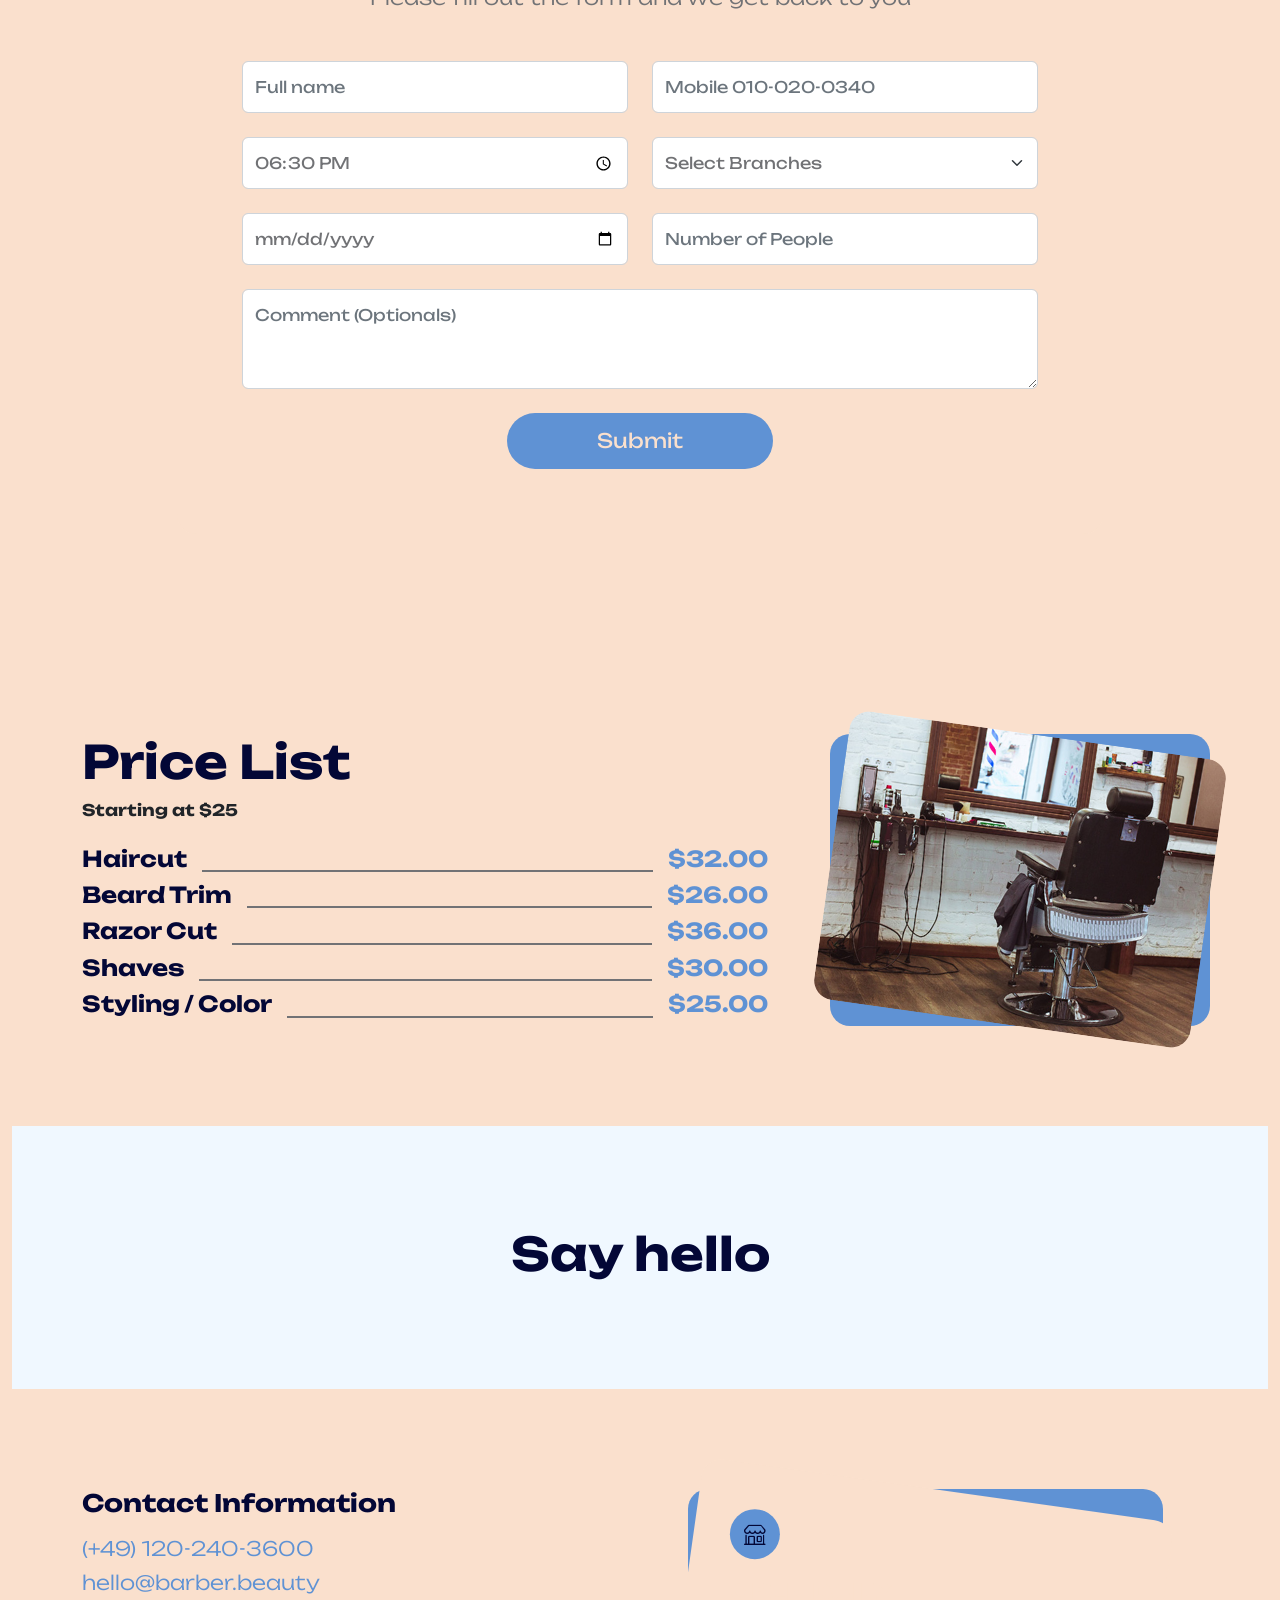
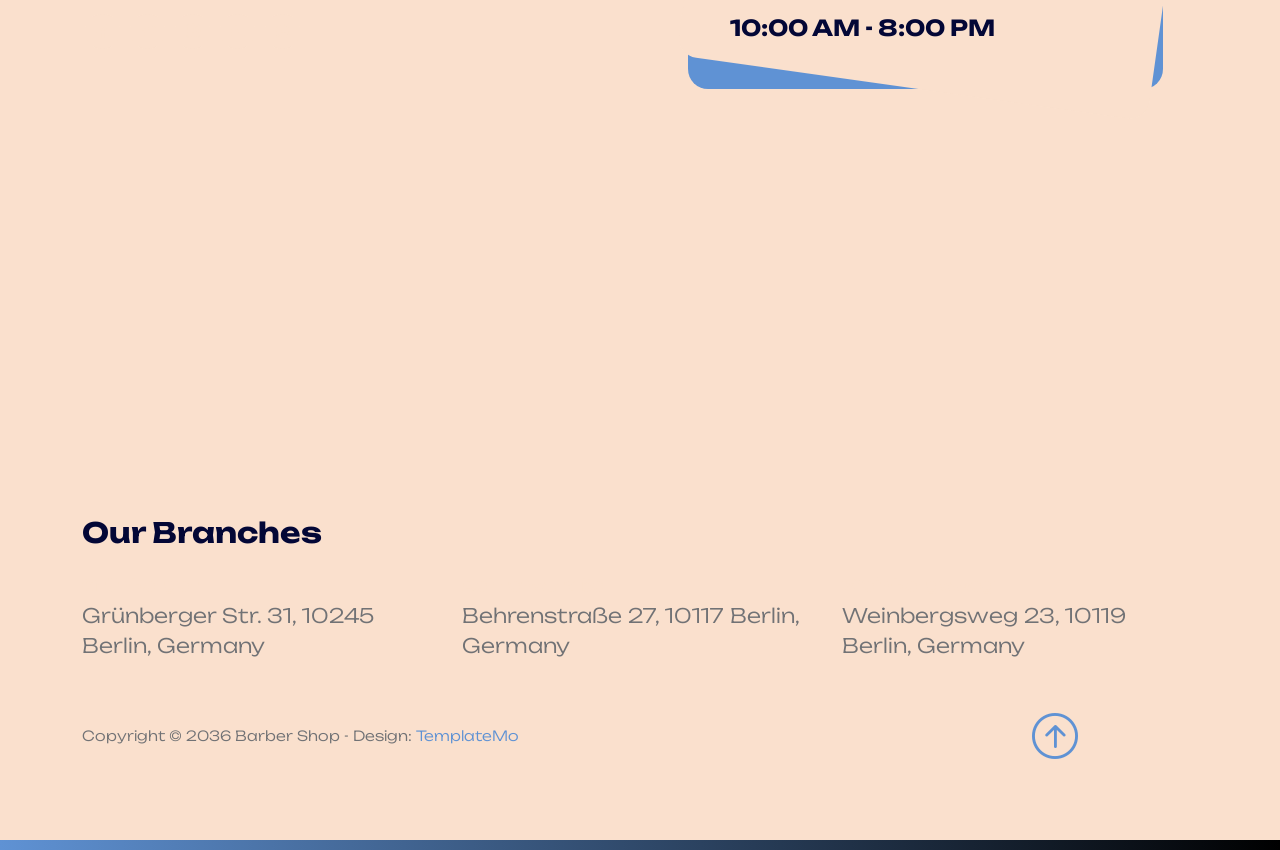
==== commit 47989793: "index.html" ====
--- a/index.html
+++ b/index.html
@@ -117,7 +117,7 @@
                                     <h6 class="mb-5">siapa RECO</h6>
 
                                         <div class="col-lg-5 col-12 custom-block-bg-overlay-wrap me-lg-5 mb-5 mb-lg-0">
-                                            <iframe width="288" height="162" src="https://www.youtube.com/embed/5xoTObsGeTk?si=l2TNn5hFSMI9EbU2" title="YouTube video player" frameborder="0" allow="accelerometer; autoplay; clipboard-write; encrypted-media; gyroscope; picture-in-picture; web-share" referrerpolicy="strict-origin-when-cross-origin" allowfullscreen class="custom-block-bg-overlay-image img-fluid" alt=""></iframe>
+                                            <iframe width="288" height="162" src="https://www.youtube.com/embed/5xoTObsGeTk?si=l2TNn5hFSMI9EbU2" title="YouTube video player" frameborder="0" allow="accelerometer; autoplay; clipboard-write; encrypted-media; gyroscope; picture-in-picture; web-share" referrerpolicy="strict-origin-when-cross-origin" allowfullscreen></iframe>
 
                                             <div class="team-info d-flex align-items-center flex-wrap">
                                                 <p class="mb-0">Redo</p>
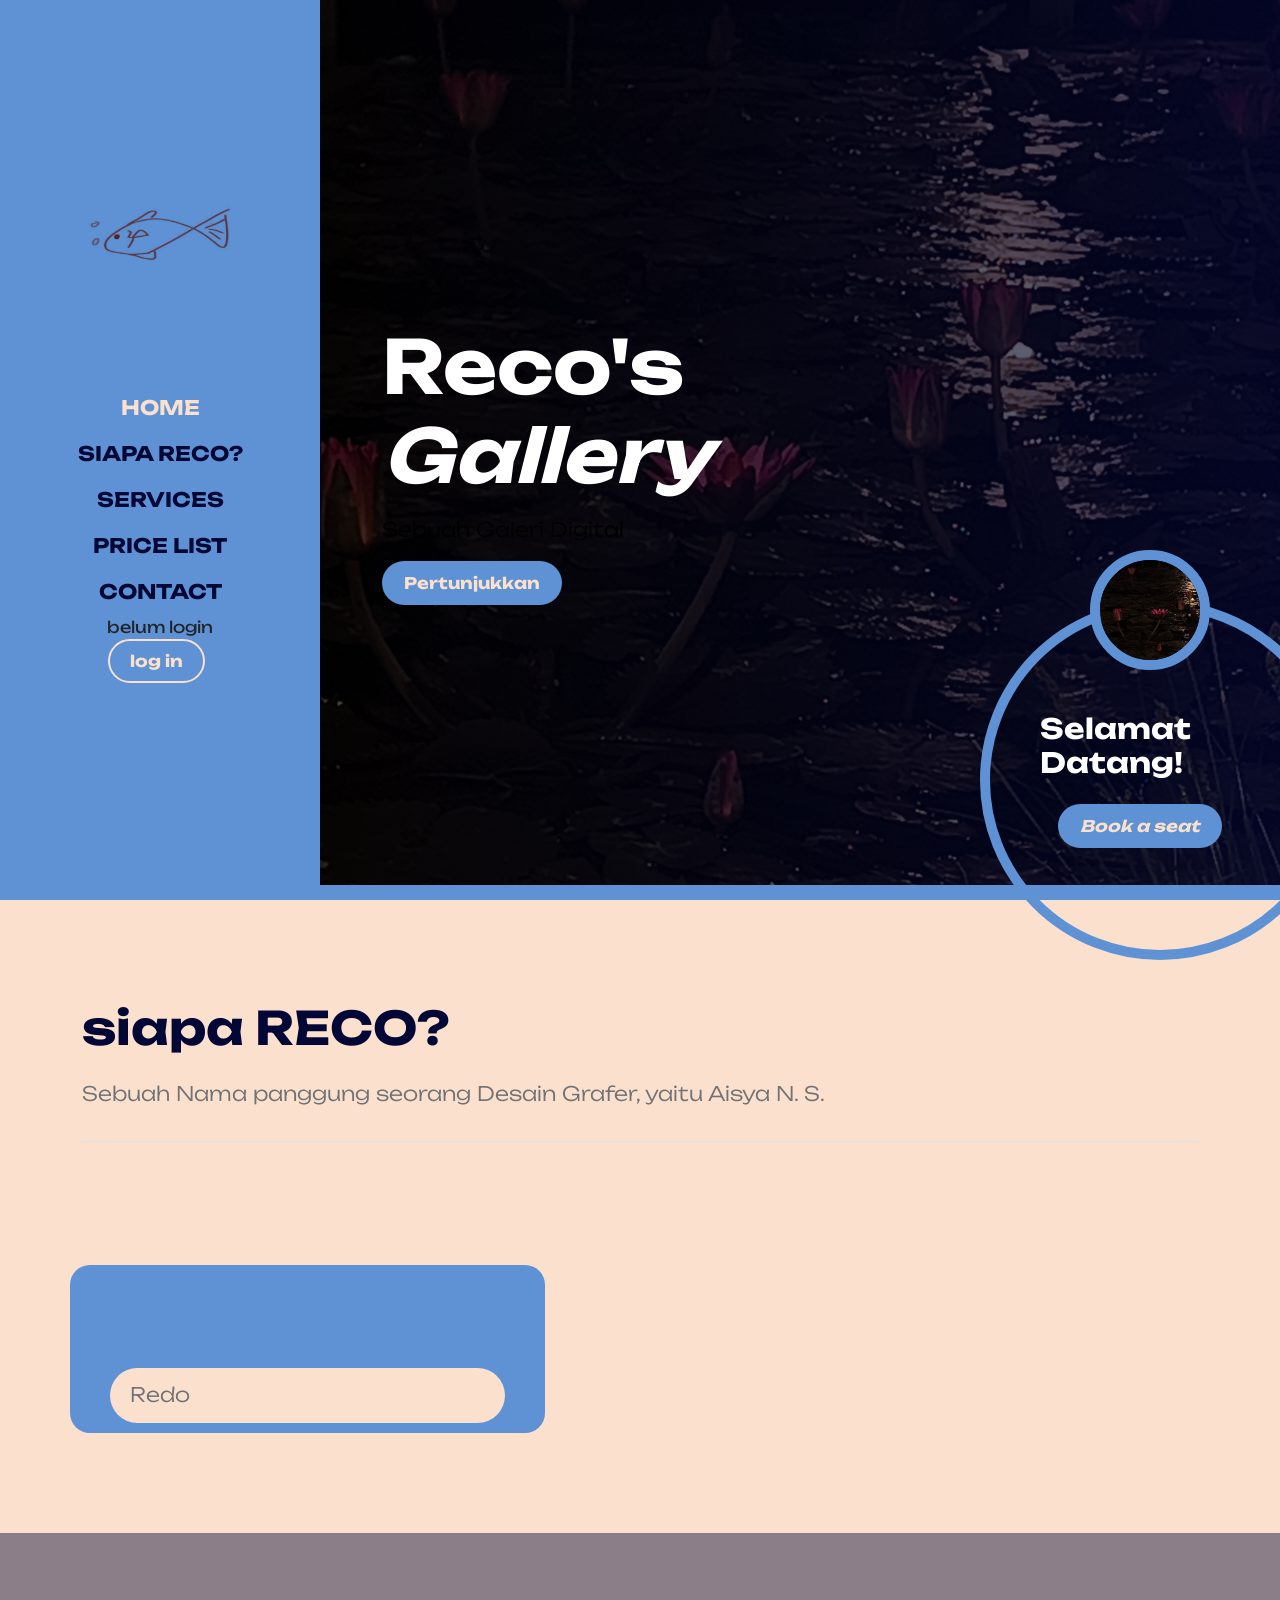
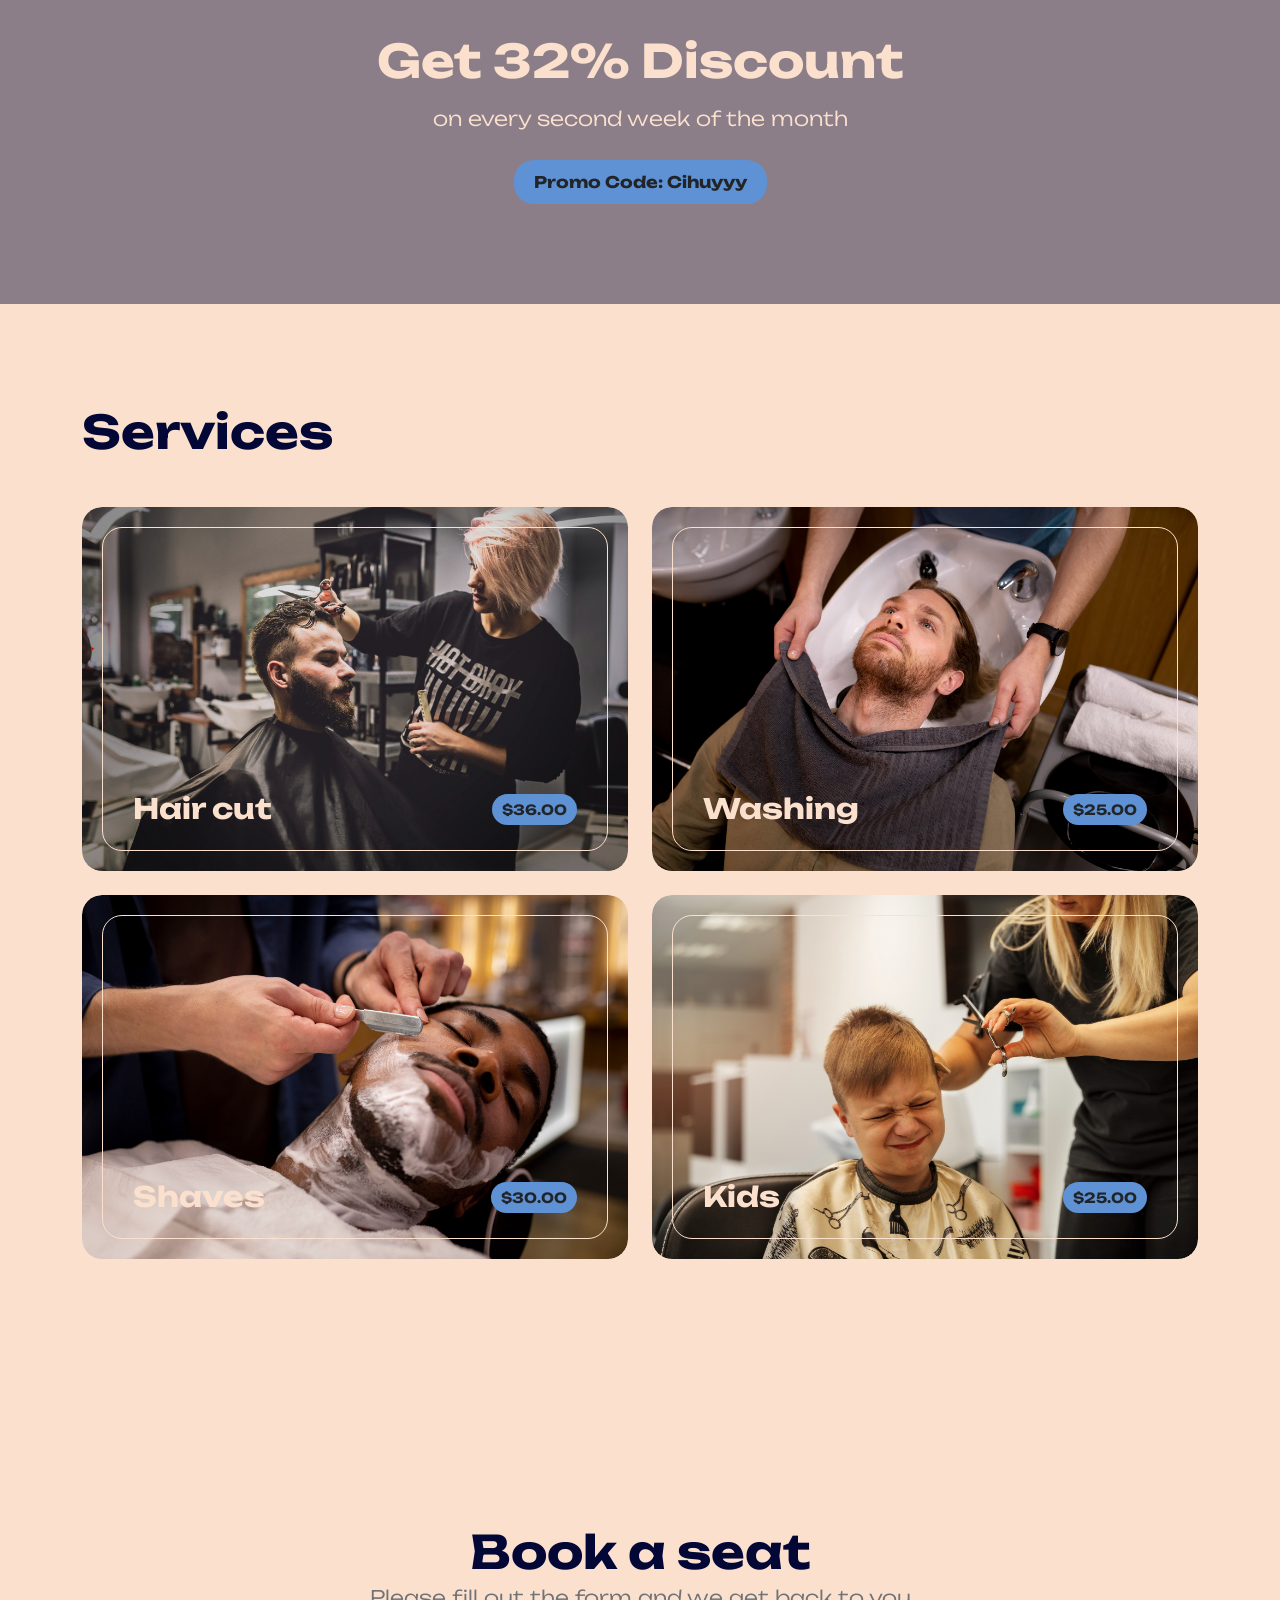
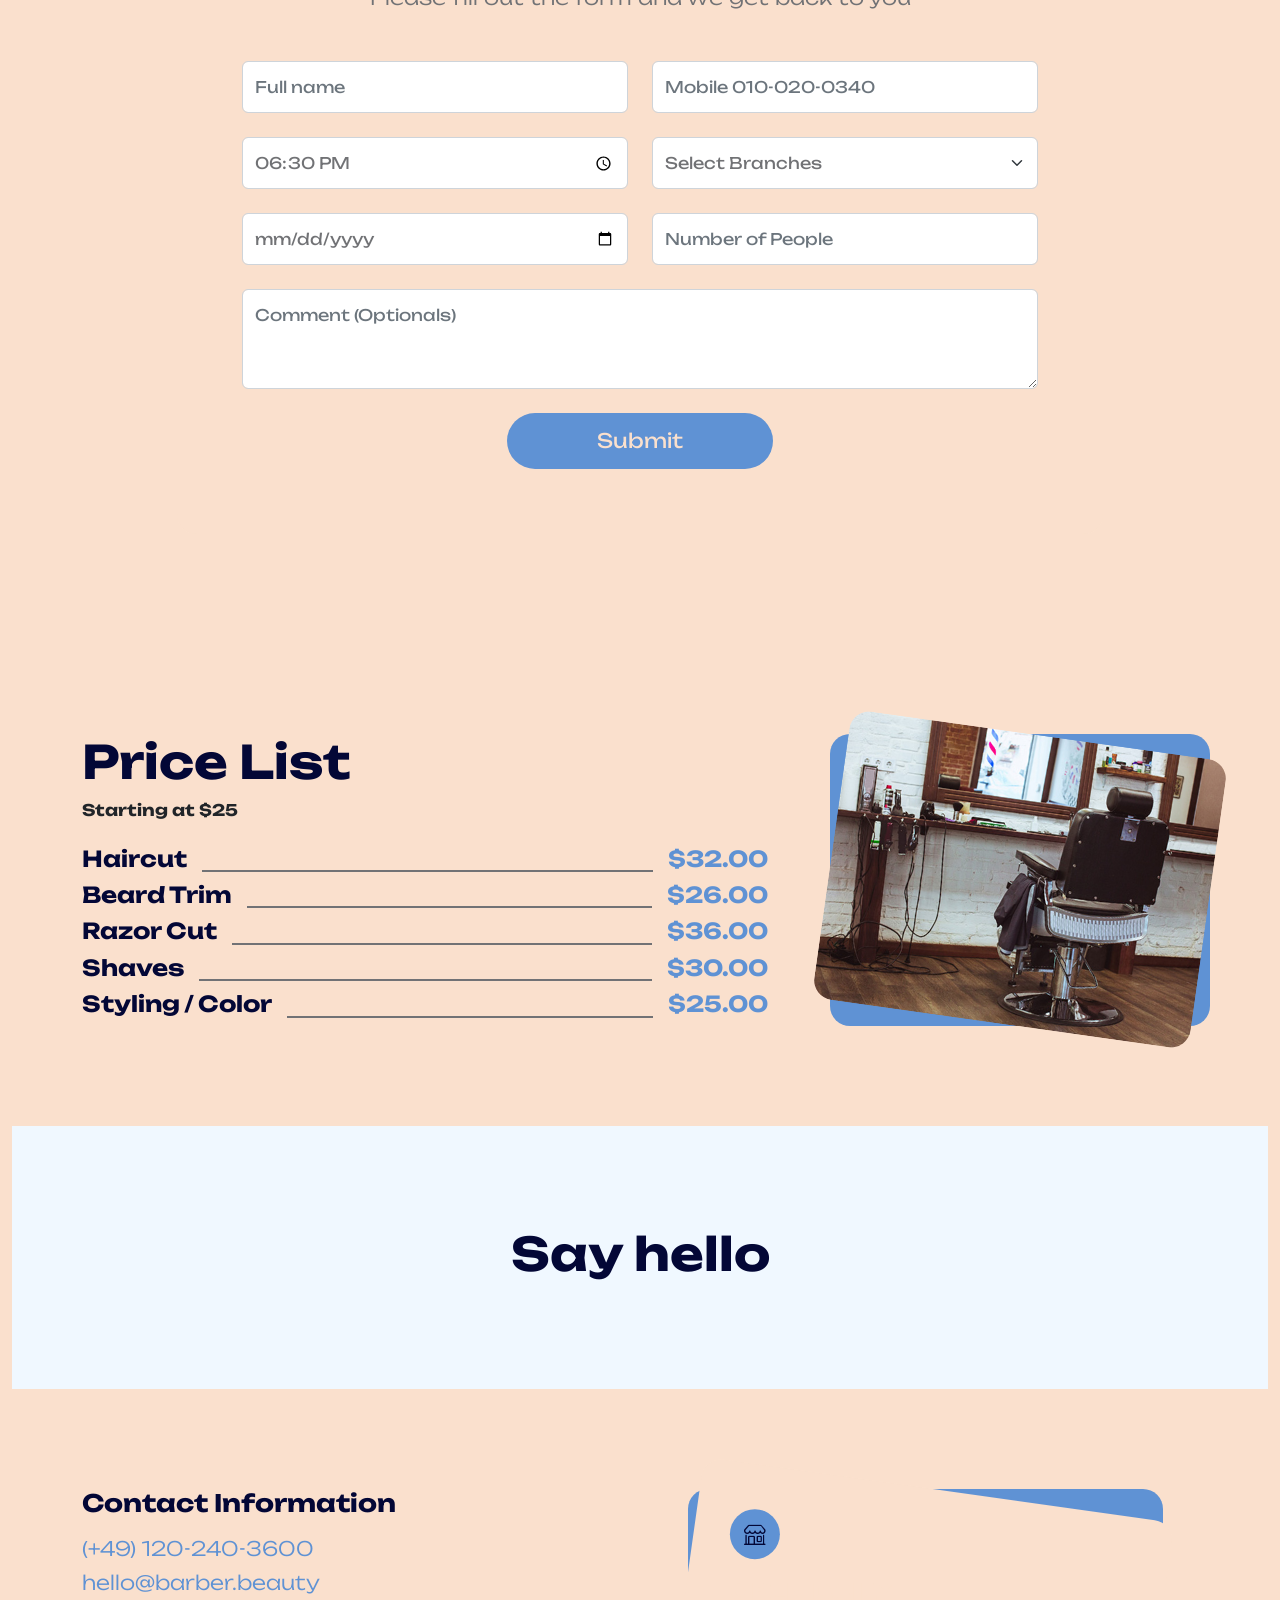
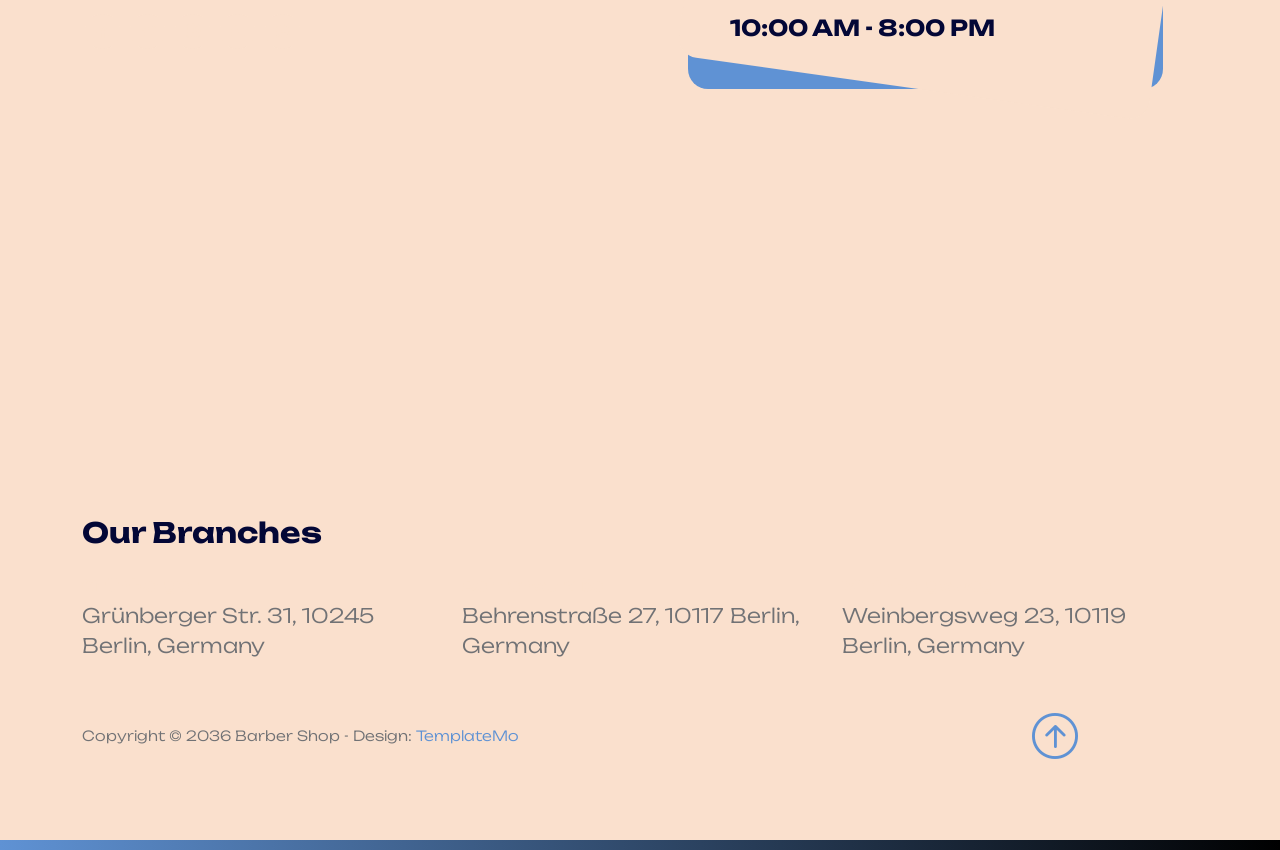
==== commit 61e11d63: "index.html" ====
--- a/index.html
+++ b/index.html
@@ -66,9 +66,7 @@
                             <li class="nav-item">
                                 <a class="nav-link click-scroll" href="#section_5">Contact</a>
                             </li>
-                            <li class="nav-item">
-                                <a id="userInfo">belum login</a>
-                            </li>
+                            <a id="userInfo">belum login</a>
                             <div id="authArea">
                             <a class="nav-cta btn custom-btn custom-border-btn custom-btn-bg-white smoothscroll me-2 mb-2" onclick="goLogin()">log in</a>
                             </div>
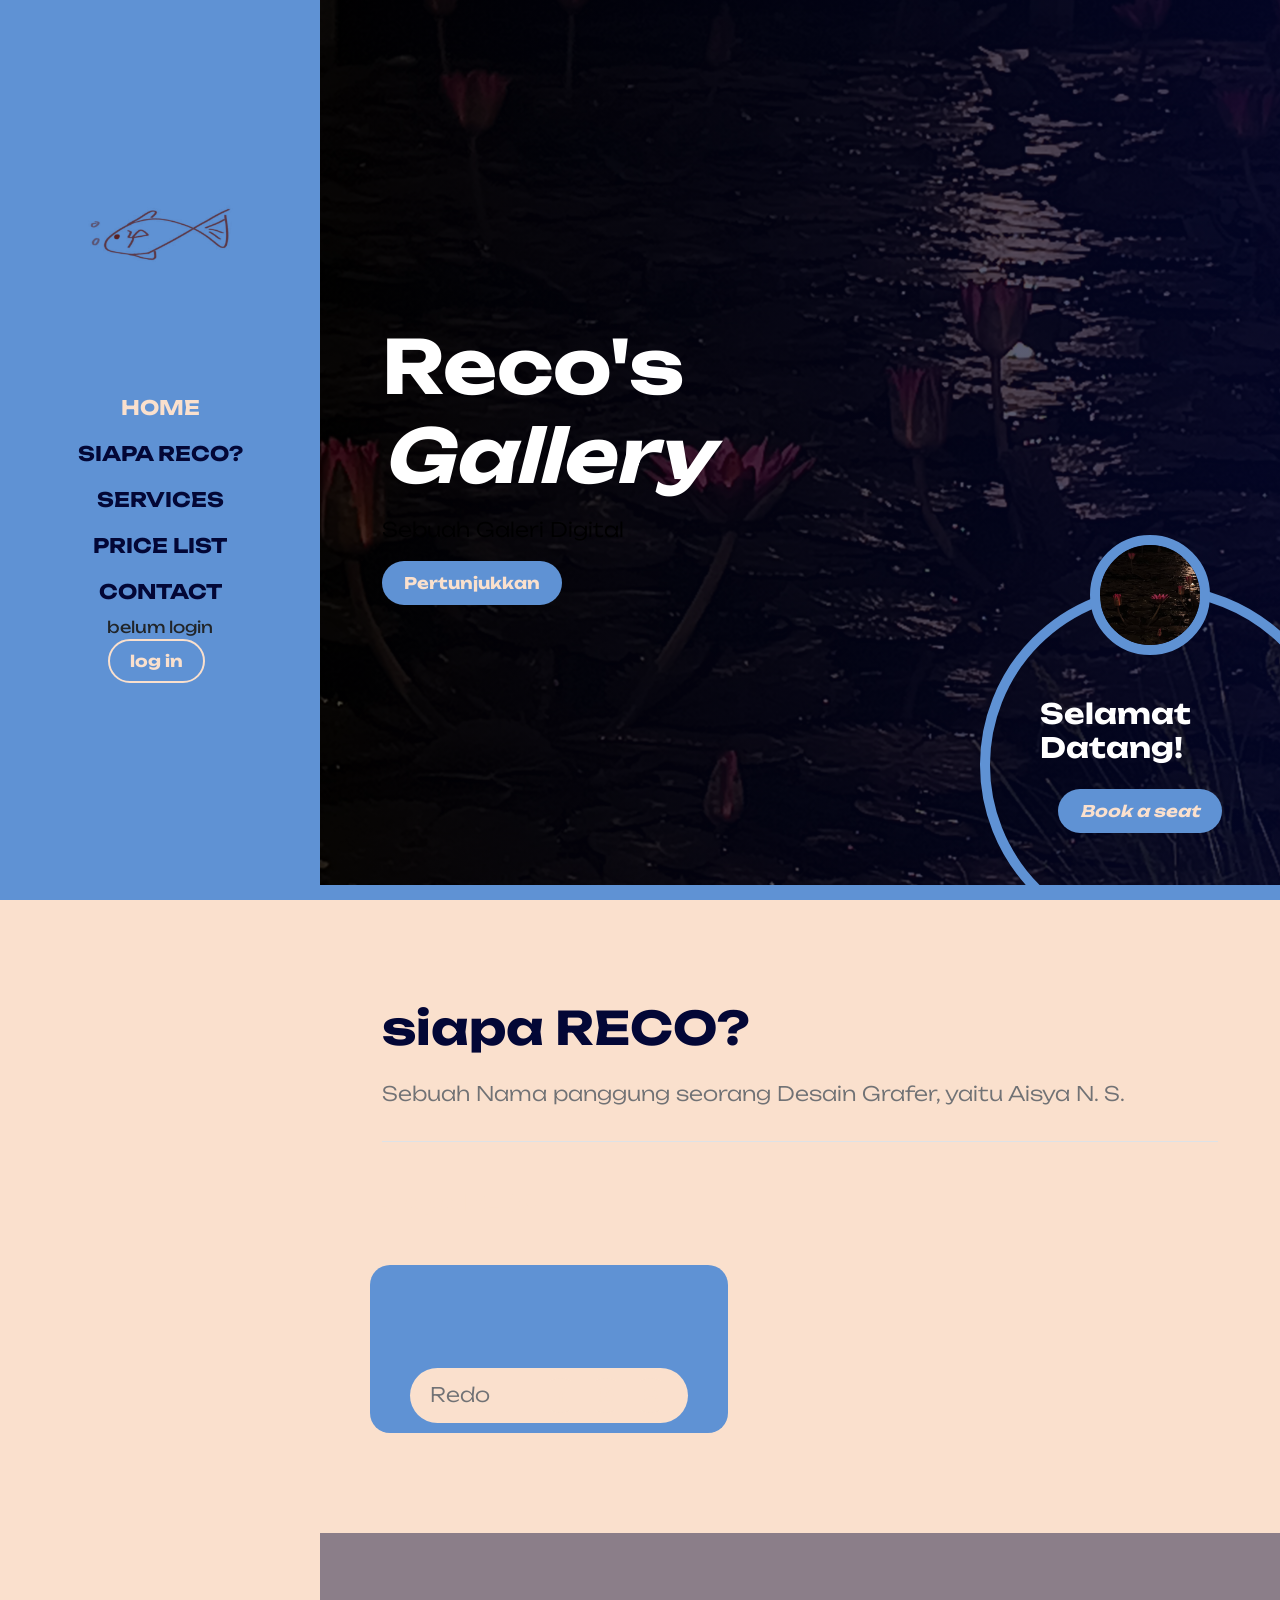
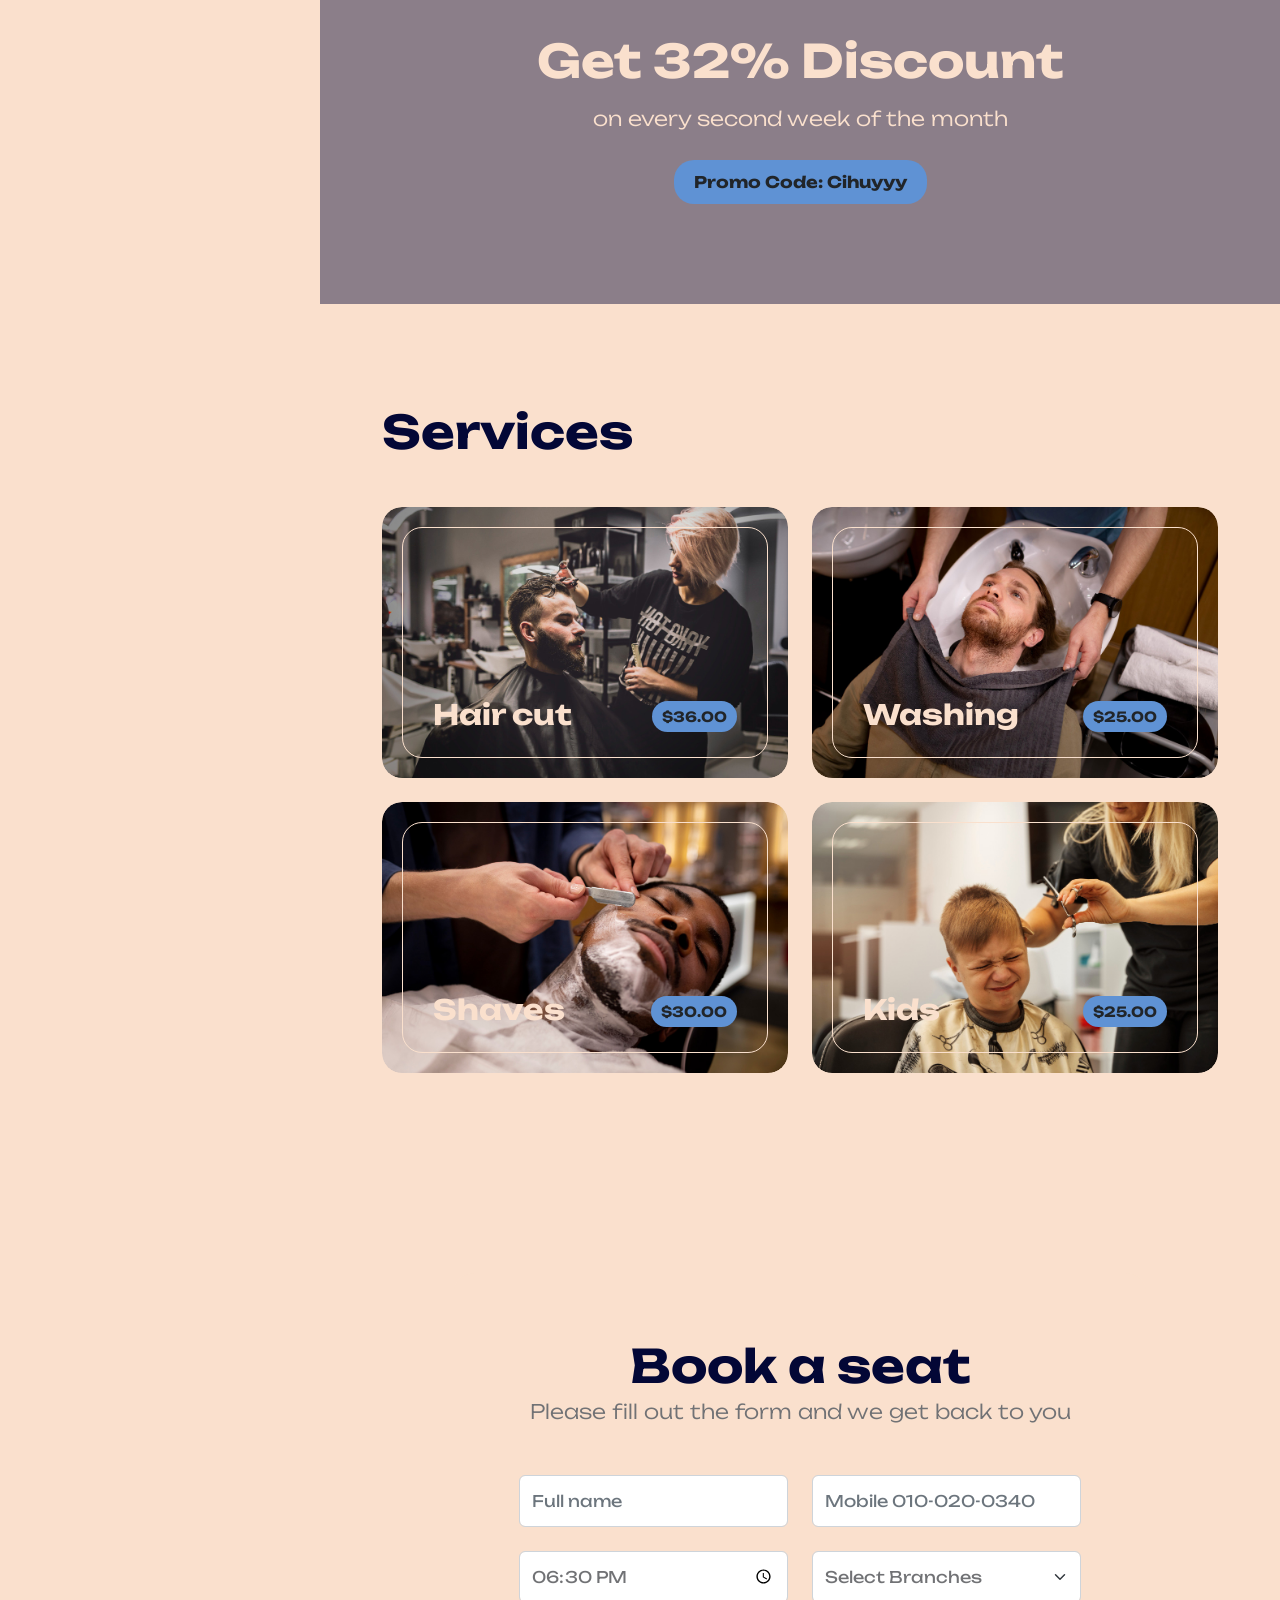
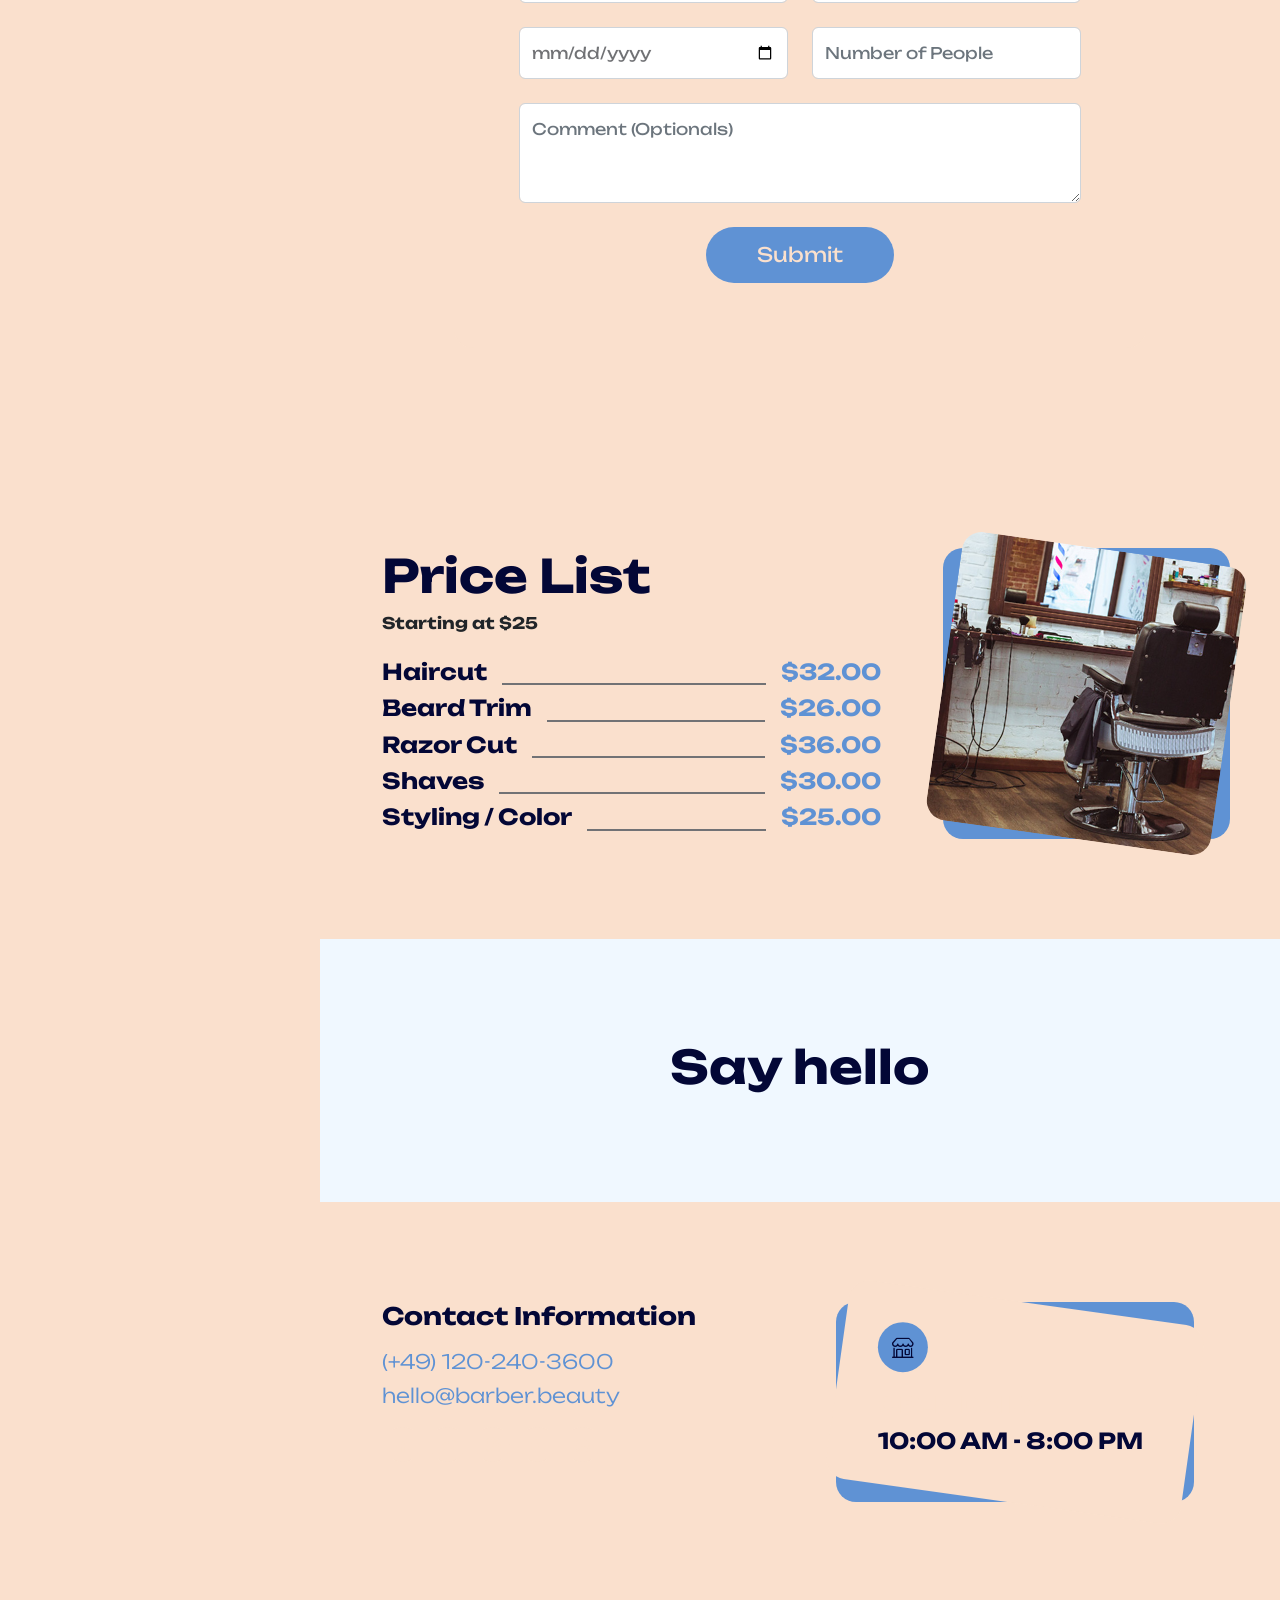
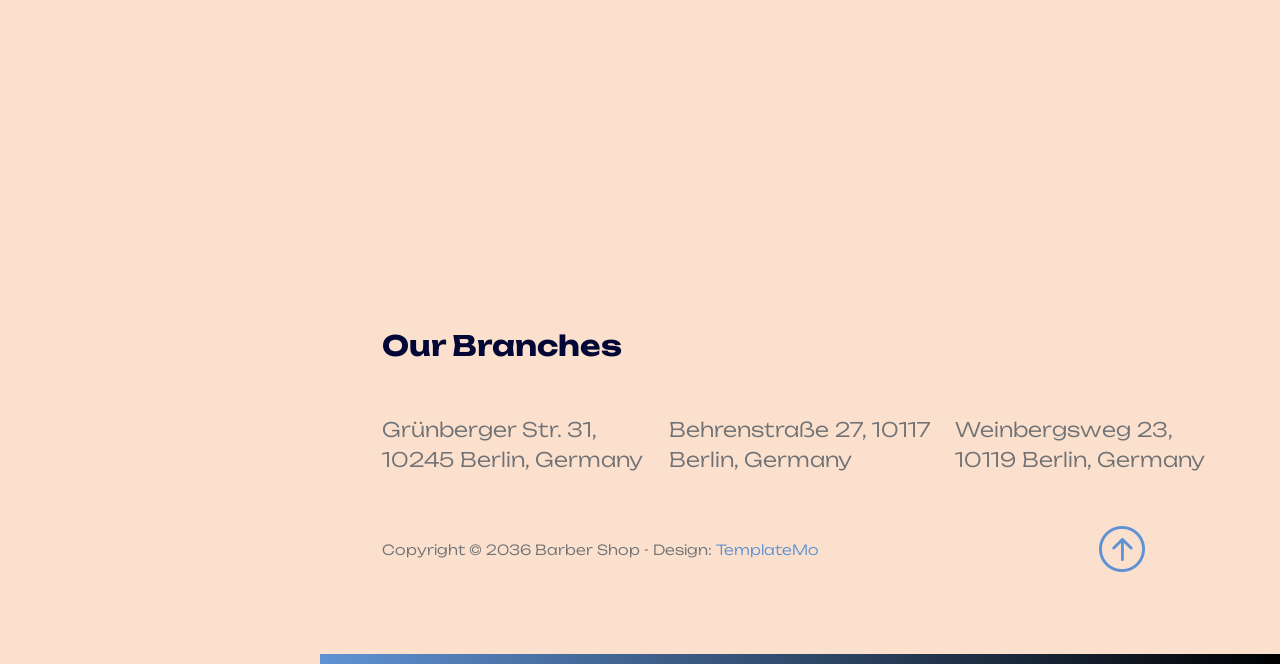
==== commit b1334175: "index.html" ====
--- a/index.html
+++ b/index.html
@@ -83,9 +83,7 @@
                                     <div class="col-lg-8 col-12">
                                         <h1 class="text-white mb-lg-3 mb-4"><strong>Reco's <em>Gallery</em></strong></h1>
                                         <p class="text-black">Sebuah Galeri Digital</p>
-                         
                                         <a class="btn custom-btn smoothscroll mb-2" href="#section_3">Pertunjukkan</a>
-                                    </div>
                                     </div>
                                 </div>
                             </div>
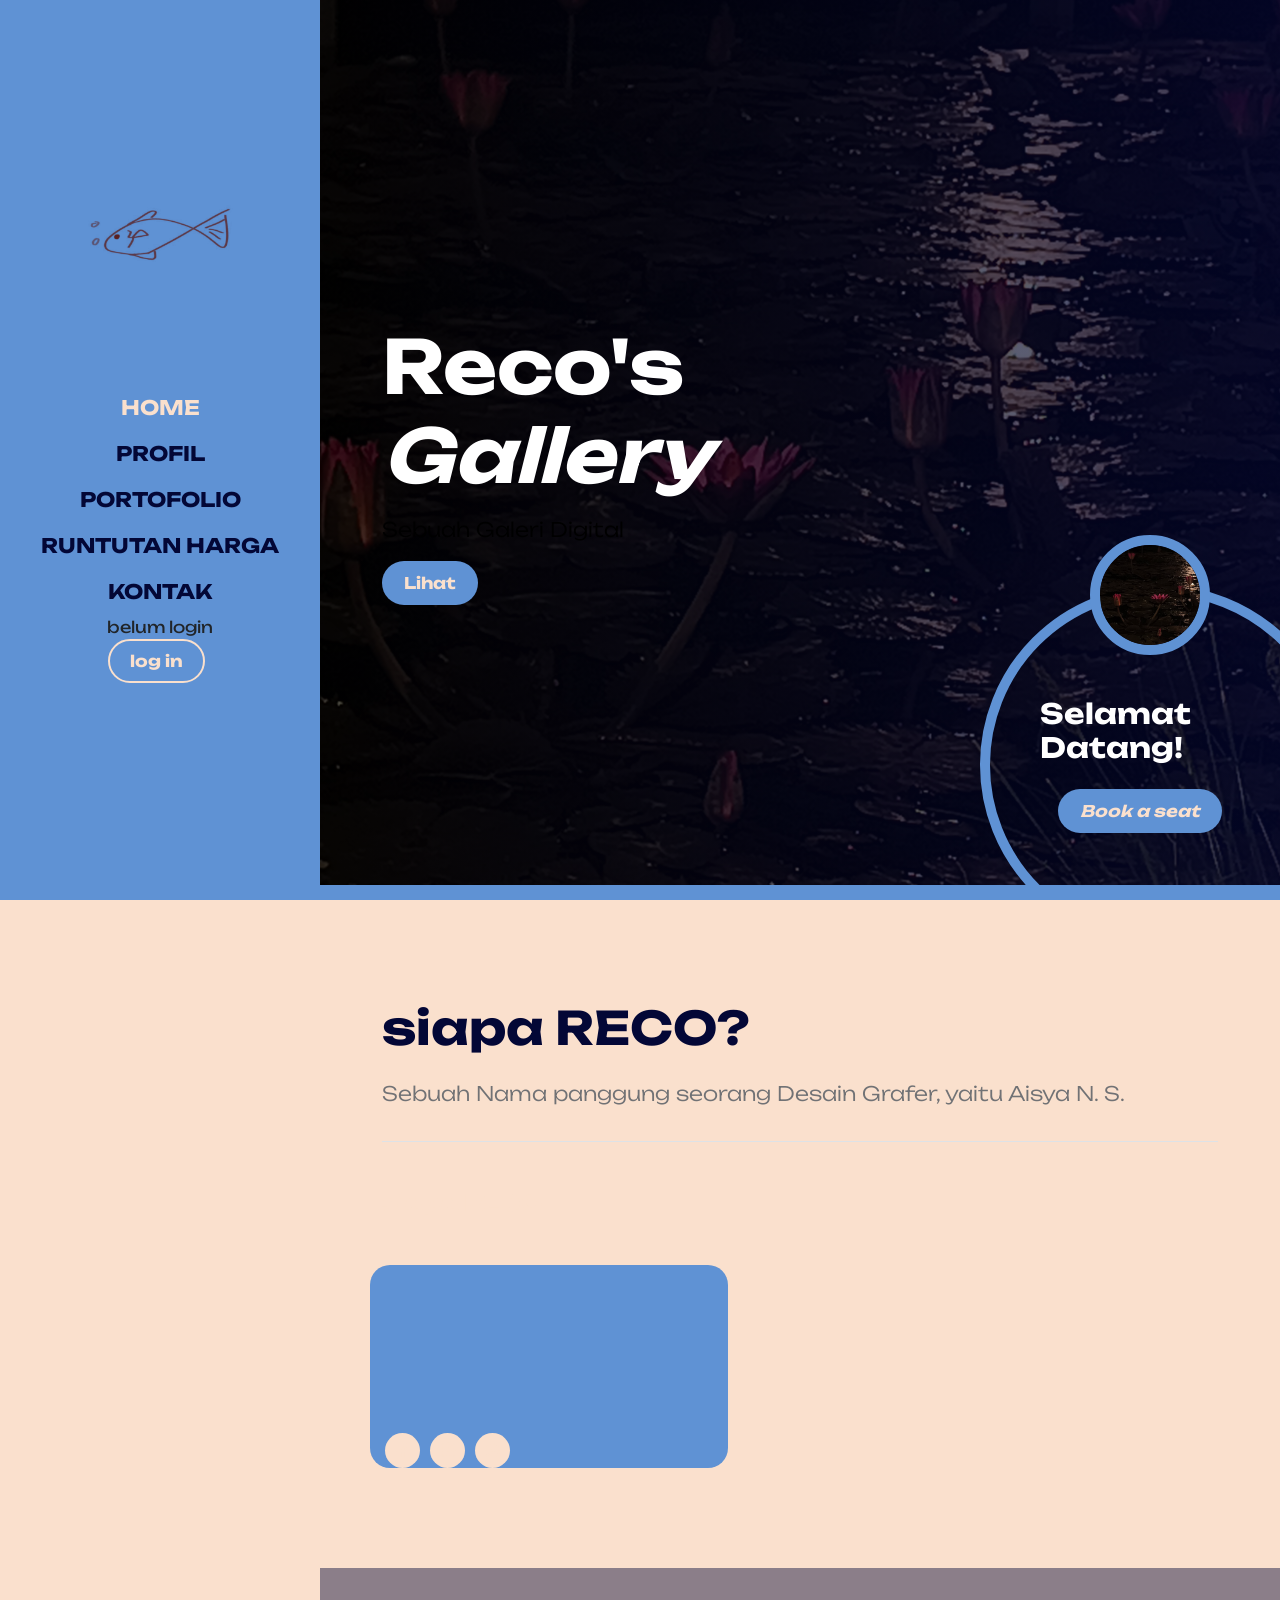
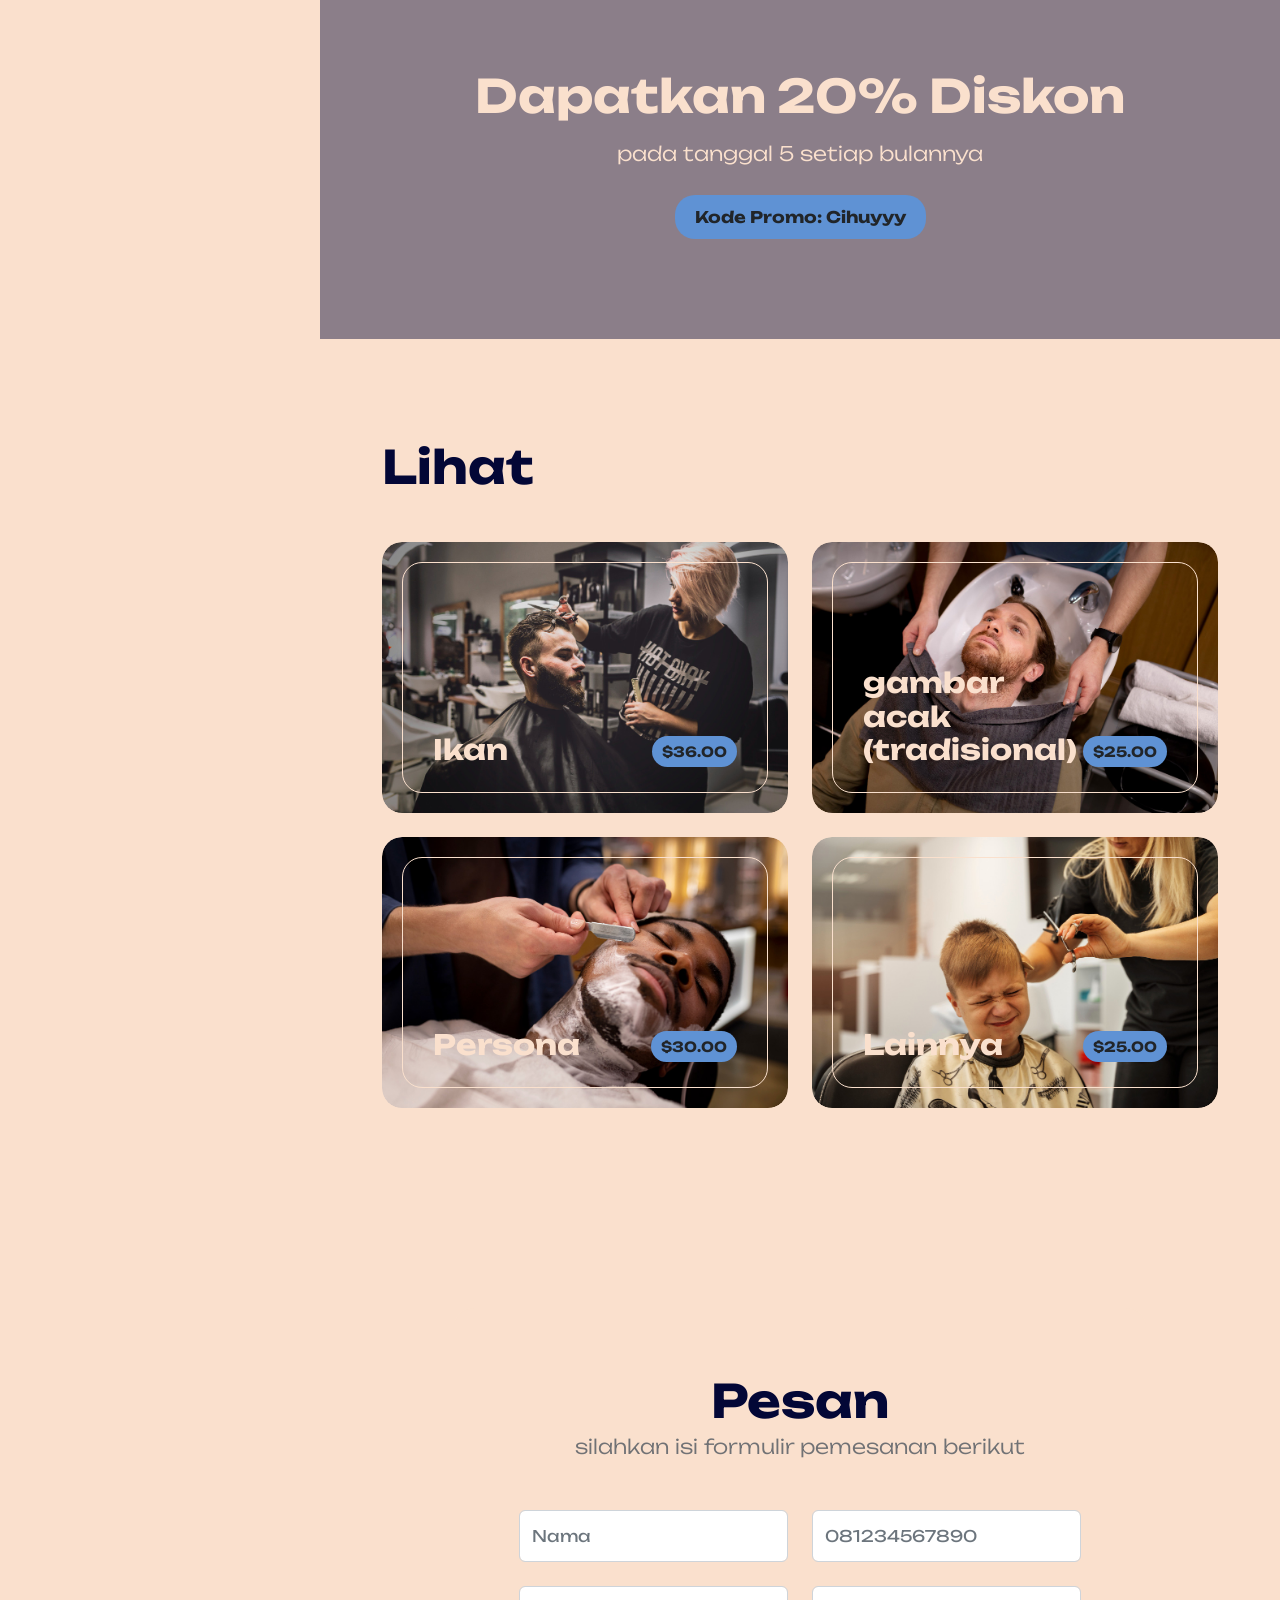
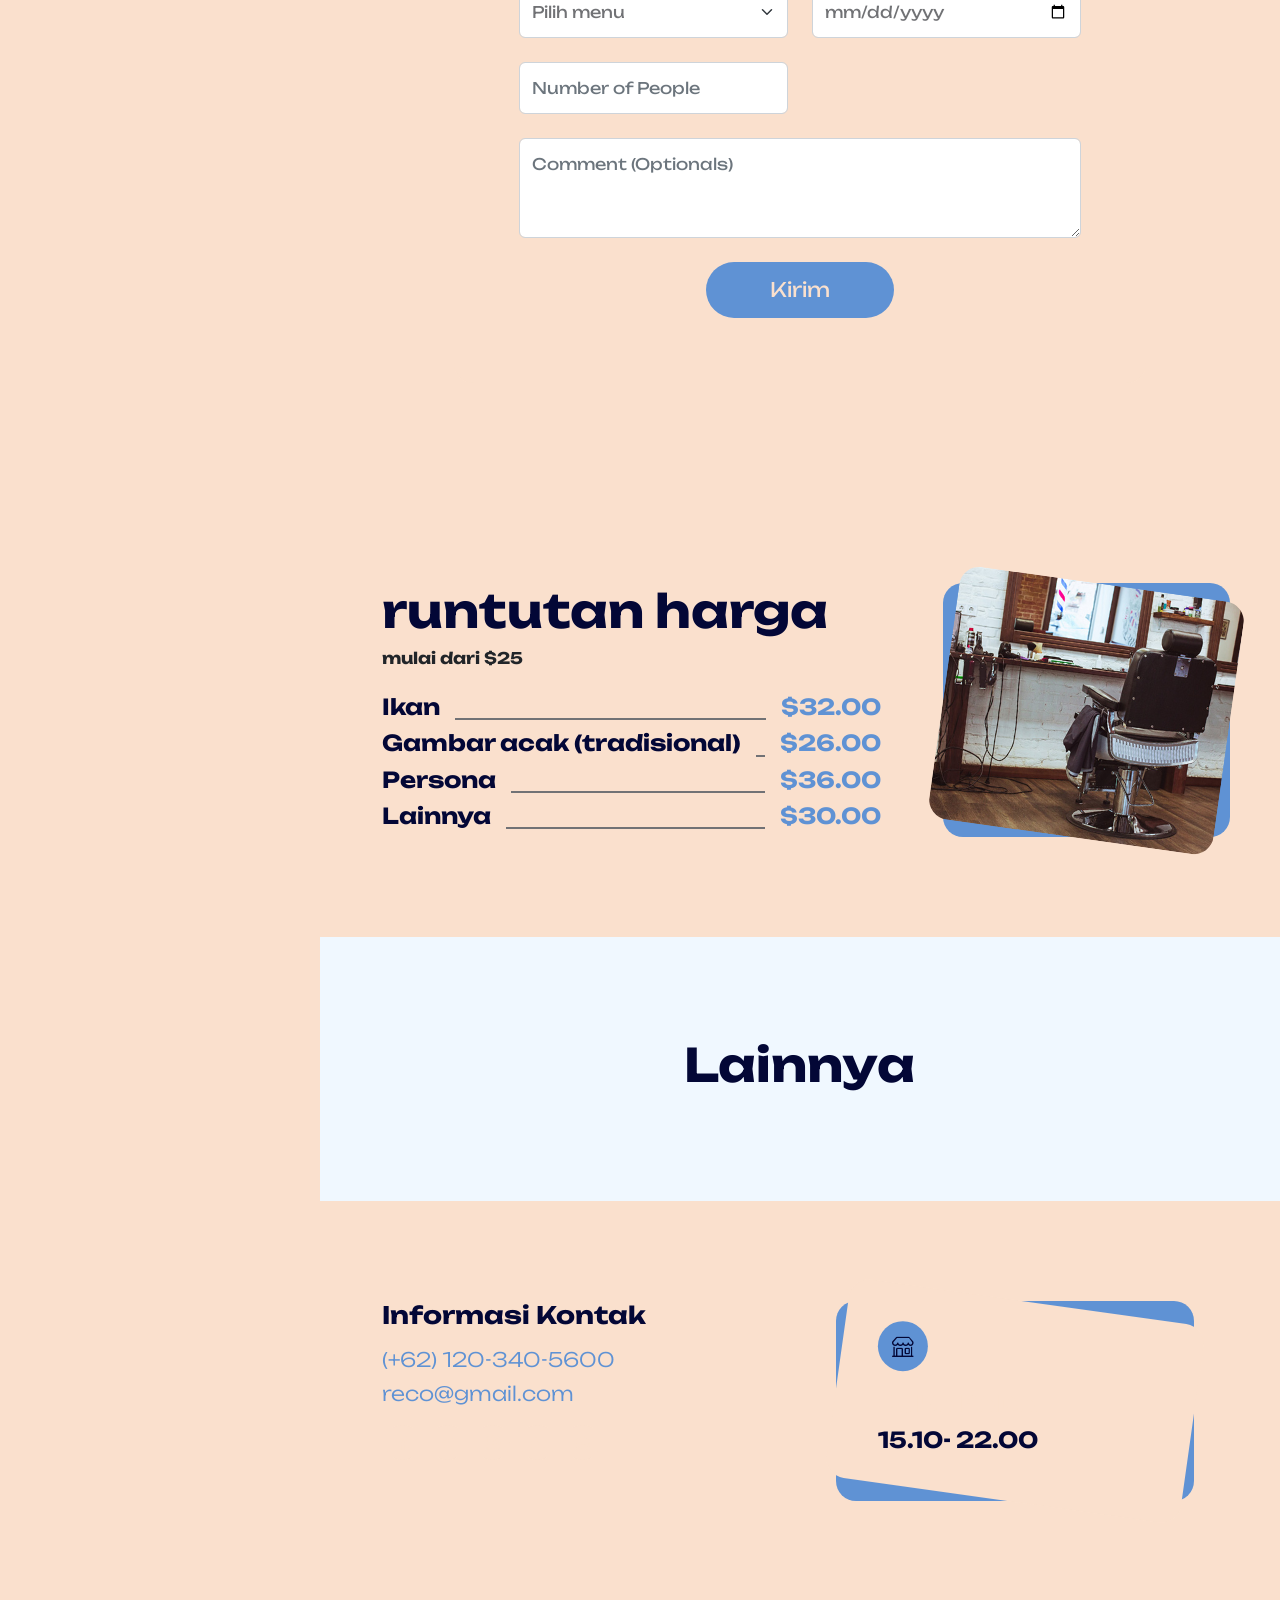
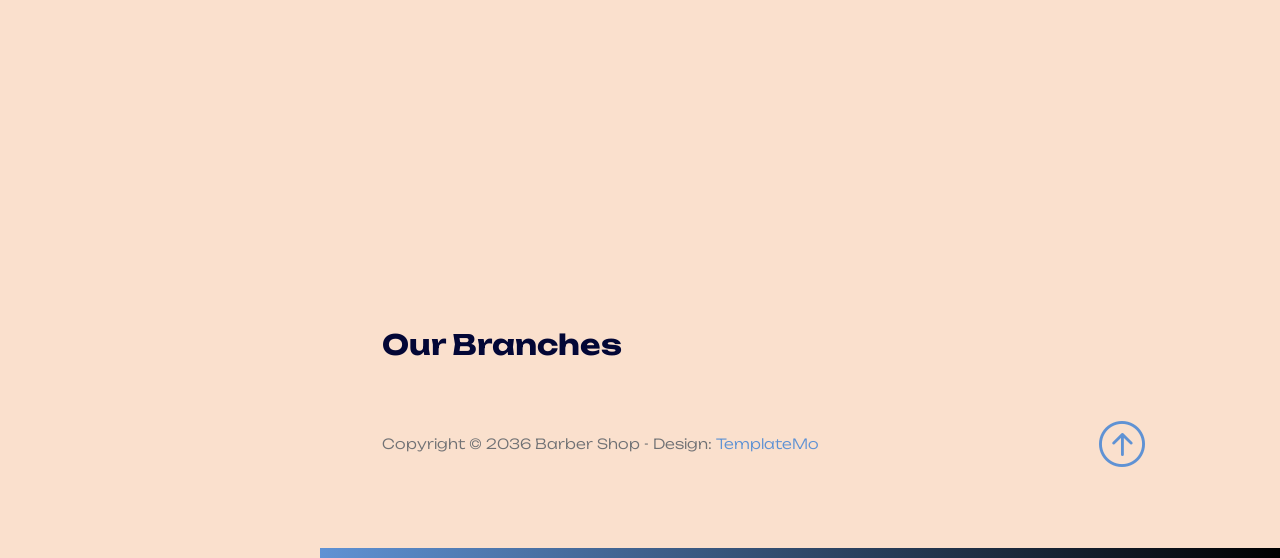
==== commit ef8f7267: "index.html" ====
--- a/index.html
+++ b/index.html
@@ -52,19 +52,19 @@
                             </li>
 
                             <li class="nav-item">
-                                <a class="nav-link click-scroll" href="#section_2">Siapa Reco?</a>
+                                <a class="nav-link click-scroll" href="#section_2">Profil</a>
                             </li>
 
                             <li class="nav-item">
-                                <a class="nav-link click-scroll" href="#section_3">Services</a>
+                                <a class="nav-link click-scroll" href="#section_3">portofolio</a>
                             </li>
 
                             <li class="nav-item">
-                                <a class="nav-link click-scroll" href="#section_4">Price List</a>
+                                <a class="nav-link click-scroll" href="#section_4">runtutan harga</a>
                             </li>
 
                             <li class="nav-item">
-                                <a class="nav-link click-scroll" href="#section_5">Contact</a>
+                                <a class="nav-link click-scroll" href="#section_5">kontak</a>
                             </li>
                             <a id="userInfo">belum login</a>
                             <div id="authArea">
@@ -83,7 +83,7 @@
                                     <div class="col-lg-8 col-12">
                                         <h1 class="text-white mb-lg-3 mb-4"><strong>Reco's <em>Gallery</em></strong></h1>
                                         <p class="text-black">Sebuah Galeri Digital</p>
-                                        <a class="btn custom-btn smoothscroll mb-2" href="#section_3">Pertunjukkan</a>
+                                        <a class="btn custom-btn smoothscroll mb-2" href="#section_3">Lihat</a>
                                     </div>
                                 </div>
                             </div>
@@ -114,10 +114,6 @@
 
                                         <div class="col-lg-5 col-12 custom-block-bg-overlay-wrap me-lg-5 mb-5 mb-lg-0">
                                             <iframe width="288" height="162" src="https://www.youtube.com/embed/5xoTObsGeTk?si=l2TNn5hFSMI9EbU2" title="YouTube video player" frameborder="0" allow="accelerometer; autoplay; clipboard-write; encrypted-media; gyroscope; picture-in-picture; web-share" referrerpolicy="strict-origin-when-cross-origin" allowfullscreen></iframe>
-
-                                            <div class="team-info d-flex align-items-center flex-wrap">
-                                                <p class="mb-0">Redo</p>
-
                                                 <ul class="social-icon ms-auto">
                                                     <li class="social-icon-item">
                                                         <a href="#" class="social-icon-link bi-facebook">
@@ -134,7 +130,6 @@
                                                         </a>
                                                     </li>
                                                 </ul>
-                                            </div>
                                         </div>
 
                             </div>
@@ -148,11 +143,11 @@
                             <div class="row">
 
                                 <div class="col-lg-10 col-12 mx-auto">
-                                    <h2 class="mb-3">Get 32% Discount</h2>
-
-                                    <p>on every second week of the month</p>
-
-                                    <strong>Promo Code: Cihuyyy</strong>
+                                    <h2 class="mb-3">Dapatkan 20% Diskon</h2>
+
+                                    <p>pada tanggal 5 setiap bulannya</p>
+
+                                    <strong>Kode Promo: Cihuyyy</strong>
                                 </div>
 
                             </div>
@@ -165,7 +160,7 @@
                             <div class="row">
 
                                 <div class="col-lg-12 col-12">
-                                    <h2 class="mb-5">Services</h2>
+                                    <h2 class="mb-5">Lihat</h2>
                                 </div>
 
                                 <div class="col-lg-6 col-12 mb-4">
@@ -173,7 +168,7 @@
                                         <img src="images/services/woman-cutting-hair-man-salon.jpg" class="services-image img-fluid" alt="">
 
                                         <div class="services-info d-flex align-items-end">
-                                            <h4 class="mb-0">Hair cut</h4>
+                                            <h4 class="mb-0">Ikan</h4>
 
                                             <strong class="services-thumb-price">$36.00</strong>
                                         </div>
@@ -185,7 +180,7 @@
                                         <img src="images/services/hairdresser-grooming-their-client.jpg" class="services-image img-fluid" alt="">
 
                                         <div class="services-info d-flex align-items-end">
-                                            <h4 class="mb-0">Washing</h4>
+                                            <h4 class="mb-0">gambar acak (tradisional)</h4>
 
                                             <strong class="services-thumb-price">$25.00</strong>
                                         </div>
@@ -197,7 +192,7 @@
                                         <img src="images/services/hairdresser-grooming-client.jpg" class="services-image img-fluid" alt="">
 
                                         <div class="services-info d-flex align-items-end">
-                                            <h4 class="mb-0">Shaves</h4>
+                                            <h4 class="mb-0">Persona</h4>
 
                                             <strong class="services-thumb-price">$30.00</strong>
                                         </div>
@@ -209,7 +204,7 @@
                                         <img src="images/services/boy-getting-haircut-salon-front-view.jpg" class="services-image img-fluid" alt="">
 
                                         <div class="services-info d-flex align-items-end">
-                                            <h4 class="mb-0">Kids</h4>
+                                            <h4 class="mb-0">Lainnya</h4>
 
                                             <strong class="services-thumb-price">$25.00</strong>
                                         </div>
@@ -227,32 +222,28 @@
                             <div class="col-lg-10 col-12 mx-auto">
                                 <form action="#" method="post" class="custom-form booking-form" id="bb-booking-form" role="form">
                                     <div class="text-center mb-5">
-                                        <h2 class="mb-1">Book a seat</h2>
-
-                                        <p>Please fill out the form and we get back to you</p>
+                                        <h2 class="mb-1">Pesan</h2>
+
+                                        <p>silahkan isi formulir pemesanan berikut</p>
                                     </div>
 
                                     <div class="booking-form-body">
                                         <div class="row">
 
                                             <div class="col-lg-6 col-12">
-                                                <input type="text" name="bb-name" id="bb-name" class="form-control" placeholder="Full name" required>
+                                                <input type="text" name="bb-name" id="bb-name" class="form-control" placeholder="Nama" required>
                                             </div>
 
                                             <div class="col-lg-6 col-12">
-                                                <input type="tel" class="form-control" name="bb-phone" placeholder="Mobile 010-020-0340" pattern="[0-9]{3}-[0-9]{3}-[0-9]{4}" required="">
+                                                <input type="tel" class="form-control" name="bb-phone" placeholder="081234567890" pattern="[0-9]{12}" required="">
                                             </div>
-                                        
-                                            <div class="col-lg-6 col-12">
-                                                <input class="form-control" type="time" name="bb-time" value="18:30" />
-                                            </div>
-
                                             <div class="col-lg-6 col-12">
                                                 <select class="form-select form-control" name="bb-branch" id="bb-branch" aria-label="Default select example">
-                                                    <option selected="">Select Branches</option>
-                                                    <option value="Grünberger">Grünberger</option>
-                                                    <option value="Behrenstraße">Behrenstraße</option>
-                                                    <option value="Weinbergsweg">Weinbergsweg</option>
+                                                    <option selected="">Pilih menu</option>
+                                                    <option value="Ikan">Ikan</option>
+                                                    <option value="gambar random">Random</option>
+                                                    <option value="persona">Persona</option>
+                                                    <option value="others">Lainnya</option>
                                                 </select>
 
                                             </div>
@@ -268,7 +259,7 @@
                                         <textarea name="bb-message" rows="3" class="form-control" id="bb-message" placeholder="Comment (Optionals)"></textarea>
 
                                         <div class="col-lg-4 col-md-10 col-8 mx-auto">
-                                            <button type="submit" class="form-control">Submit</button>
+                                            <button type="submit" class="form-control">Kirim</button>
                                         </div>
                                     </div>
                                 </form>
@@ -284,14 +275,14 @@
                                 <div class="col-lg-8 col-12">
                                     <div class="price-list-thumb-wrap">
                                         <div class="mb-4">
-                                            <h2 class="mb-2">Price List</h2>
-
-                                            <strong>Starting at $25</strong>
+                                            <h2 class="mb-2">runtutan harga</h2>
+
+                                            <strong>mulai dari $25</strong>
                                         </div>
 
                                         <div class="price-list-thumb">
                                             <h6 class="d-flex">
-                                                Haircut
+                                                Ikan
                                                 <span class="price-list-thumb-divider"></span>
 
                                                 <strong>$32.00</strong>
@@ -300,7 +291,7 @@
 
                                         <div class="price-list-thumb">
                                             <h6 class="d-flex">
-                                                Beard Trim
+                                                Gambar acak (tradisional) 
                                                 <span class="price-list-thumb-divider"></span>
 
                                                 <strong>$26.00</strong>
@@ -309,7 +300,7 @@
 
                                         <div class="price-list-thumb">
                                             <h6 class="d-flex">
-                                                Razor Cut
+                                                Persona
                                                 <span class="price-list-thumb-divider"></span>
 
                                                 <strong>$36.00</strong>
@@ -318,21 +309,12 @@
 
                                         <div class="price-list-thumb">
                                             <h6 class="d-flex">
-                                                Shaves
+                                                Lainnya
                                                 <span class="price-list-thumb-divider"></span>
 
                                                 <strong>$30.00</strong>
                                             </h6>
                                         </div>
-
-                                        <div class="price-list-thumb">
-                                            <h6 class="d-flex">
-                                                Styling / Color
-                                                <span class="price-list-thumb-divider"></span>
-
-                                                <strong>$25.00</strong>
-                                            </h6>
-                                        </div>
                                     </div>
                                 </div>
 
@@ -351,7 +333,7 @@
                             <div class="row">   
 
                                 <div class="col-lg-8 col-12 mx-auto">
-                                    <h2 class="text-center">Say hello</h2>
+                                    <h2 class="text-center">Lainnya</h2>
                                 </div>
                             </div>
                         </div>
@@ -362,18 +344,18 @@
                             <div class="row">
 
                                 <div class="col-lg-6 col-12">
-                                    <h5 class="mb-3"><strong>Contact</strong> Information</h5>
+                                    <h5 class="mb-3"><strong>Informasi</strong> Kontak</h5>
 
                                     <p class="text-white d-flex mb-1">
                                         <a href="tel: 120-240-3600" class="site-footer-link">
-                                            (+49) 
-                                            120-240-3600
+                                            (+62) 
+                                            120-340-5600
                                         </a>
                                     </p>
 
                                     <p class="text-white d-flex">
                                         <a href="mailto:info@yourgmail.com" class="site-footer-link">
-                                            hello@barber.beauty
+                                            reco@gmail.com
                                         </a>
                                     </p>
 
@@ -410,9 +392,9 @@
                                         <h6 class="mb-0">
                                             <i class="custom-icon bi-shop me-3"></i>
 
-                                            <strong>Open Daily</strong>
-
-                                            <span class="ms-auto">10:00 AM - 8:00 PM</span>
+                                            <strong>Buka pada</strong>
+
+                                            <span class="ms-auto">15.10- 22.00</span>
                                         </h6>
                                     </div>
                                 </div>
@@ -430,28 +412,6 @@
 
                             <div class="col-lg-12 col-12">
                                 <h4 class="site-footer-title mb-4">Our Branches</h4>
-                            </div>
-
-                            <div class="col-lg-4 col-md-6 col-11">
-                                <div class="site-footer-thumb">
-                                    <strong class="mb-1">Grünberger</strong>
-
-                                    <p>Grünberger Str. 31, 10245 Berlin, Germany</p>
-                                </div>
-                            </div>
-
-                            <div class="col-lg-4 col-md-6 col-11">
-                                <div class="site-footer-thumb">
-                                    <strong class="mb-1">Behrenstraße</strong>
-
-                                    <p>Behrenstraße 27, 10117 Berlin, Germany</p>
-                                </div>
-                            </div>
-
-                            <div class="col-lg-4 col-md-6 col-11">
-                                <strong class="mb-1">Weinbergsweg</strong>
-
-                                <p>Weinbergsweg 23, 10119 Berlin, Germany</p>
                             </div>
                         </div>
                     </div>
